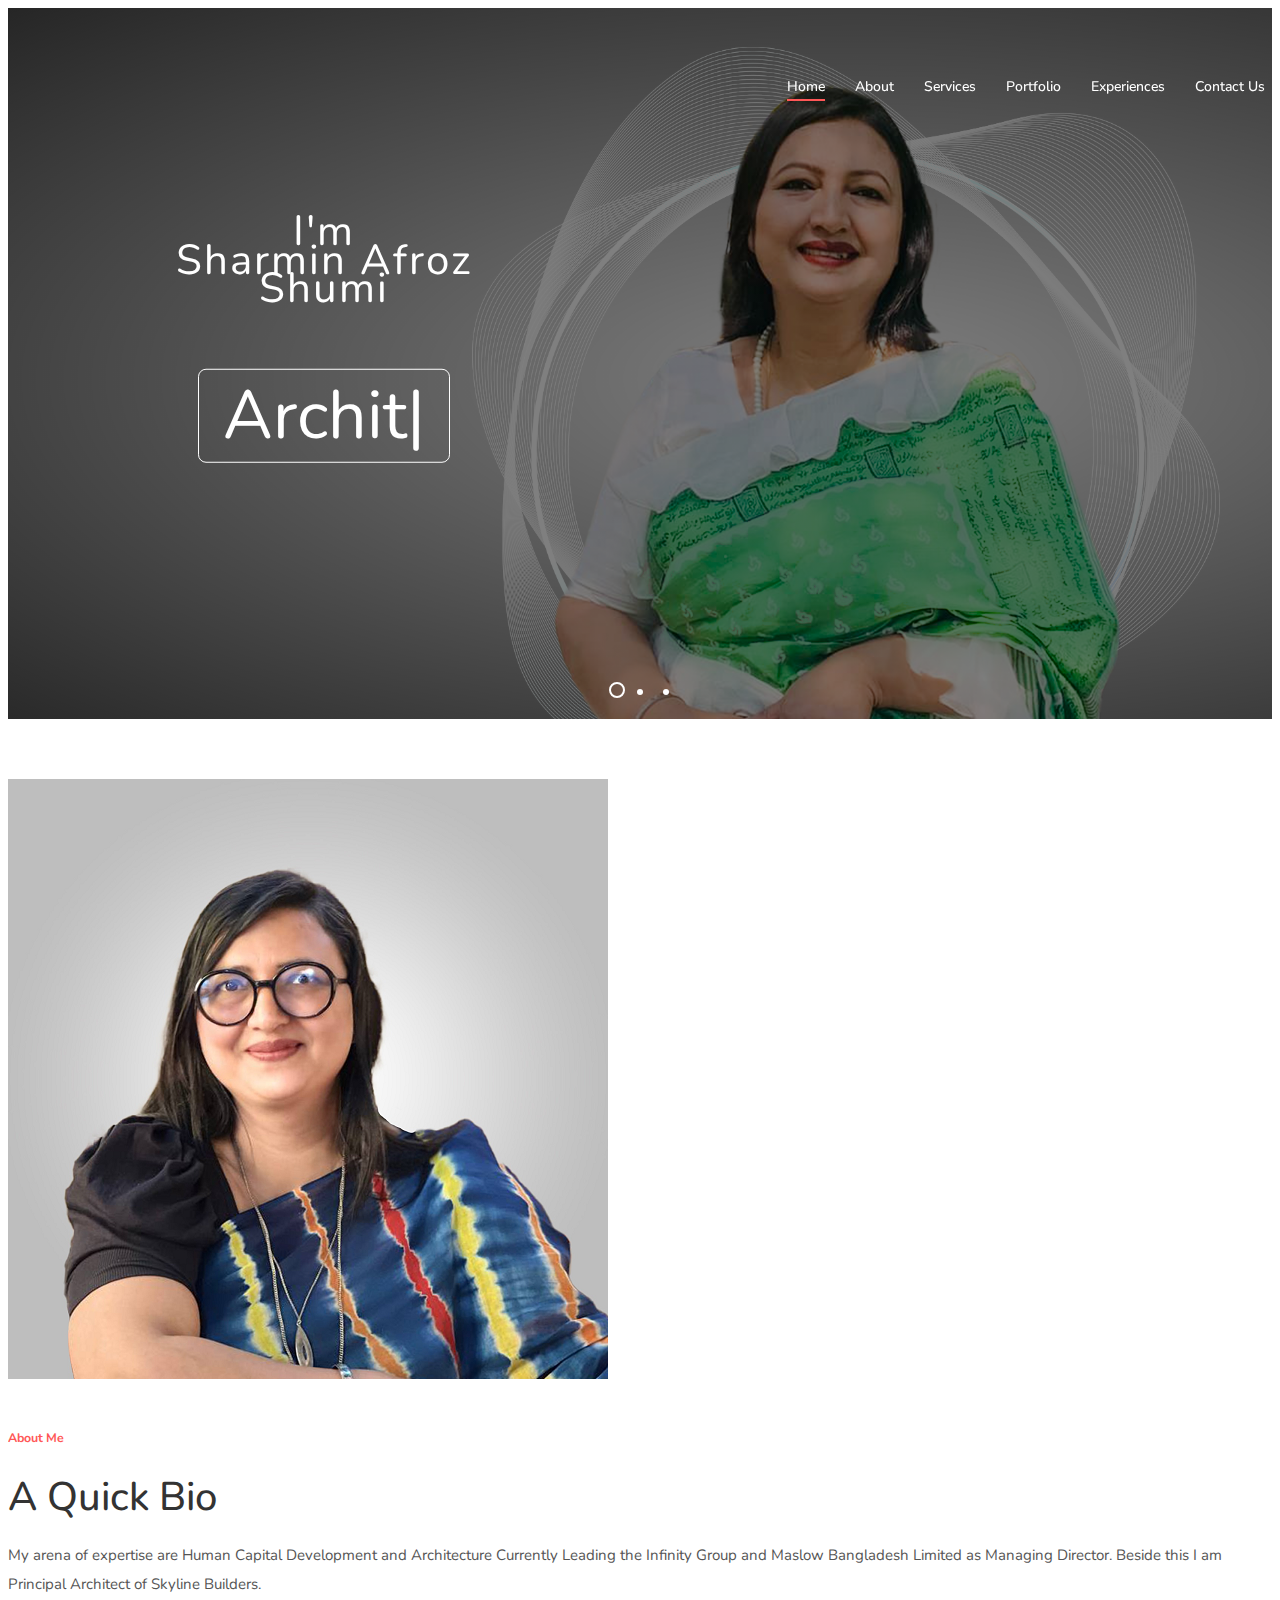
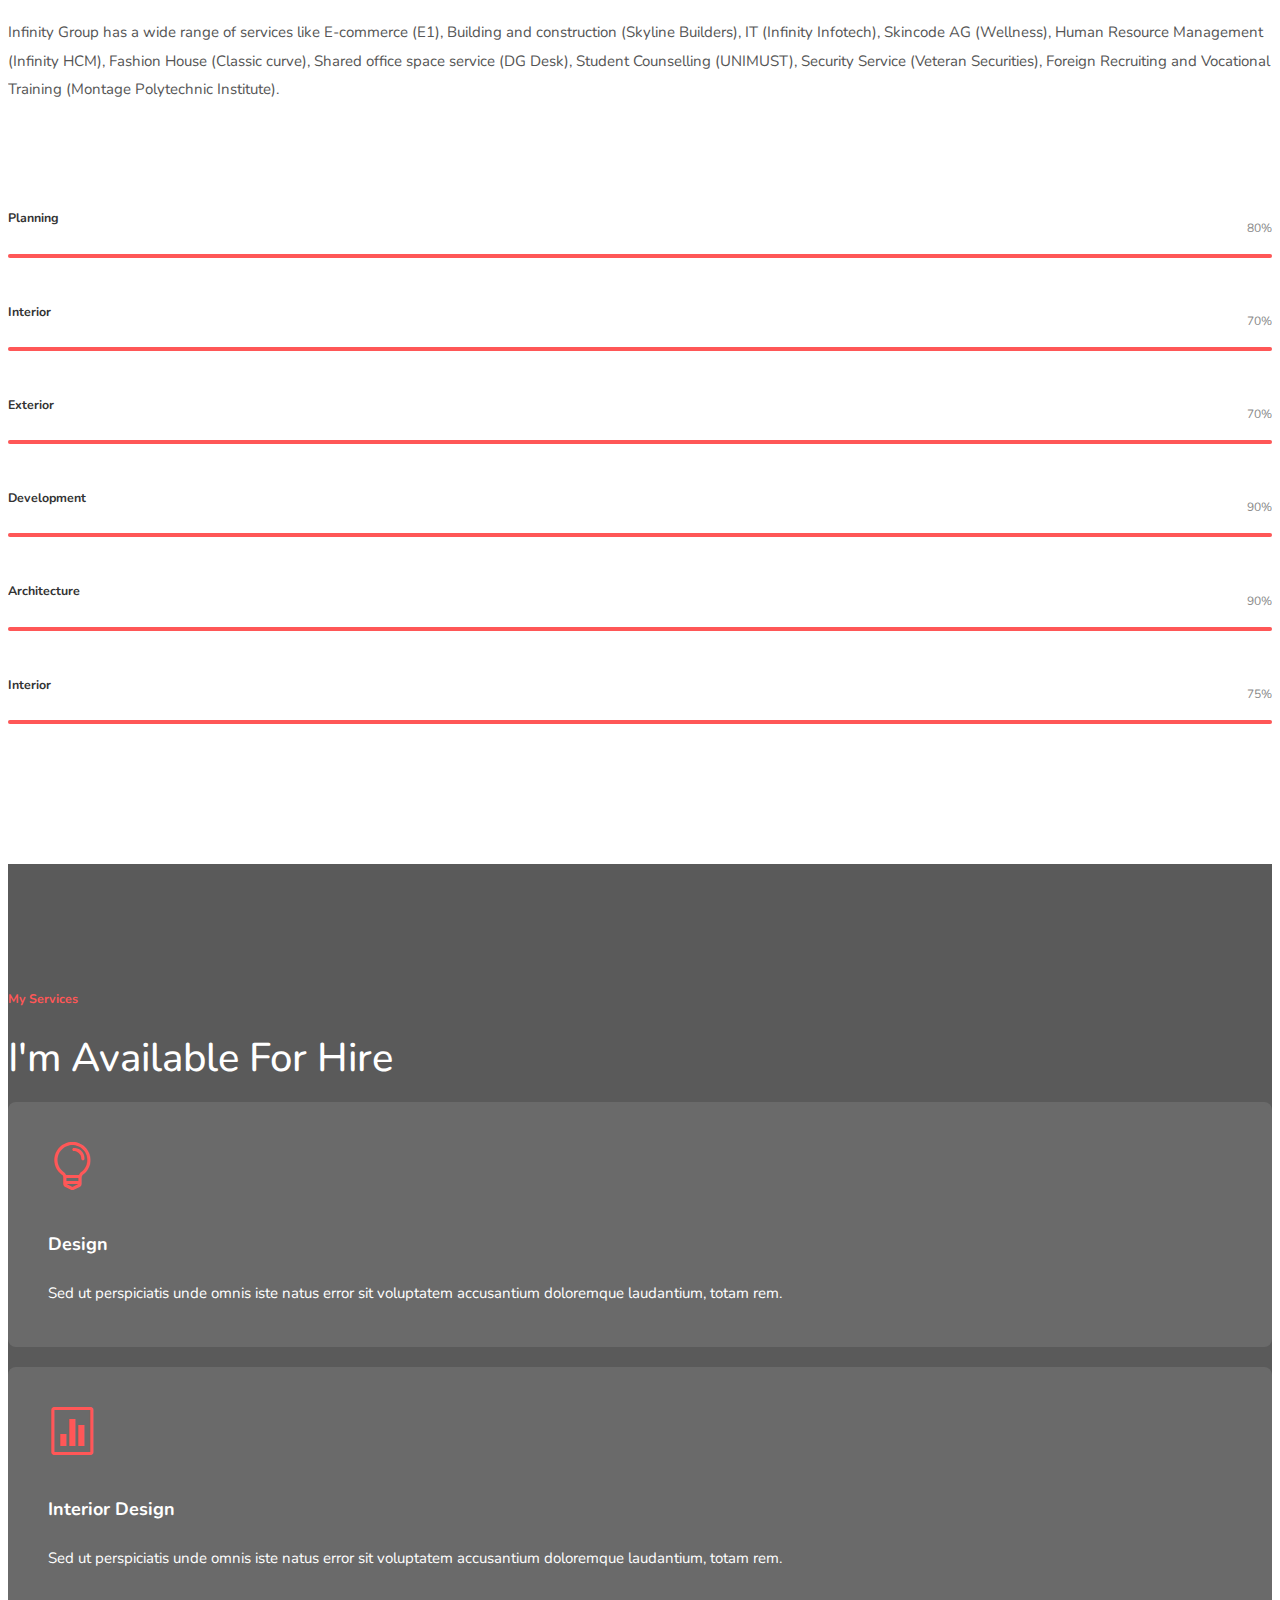
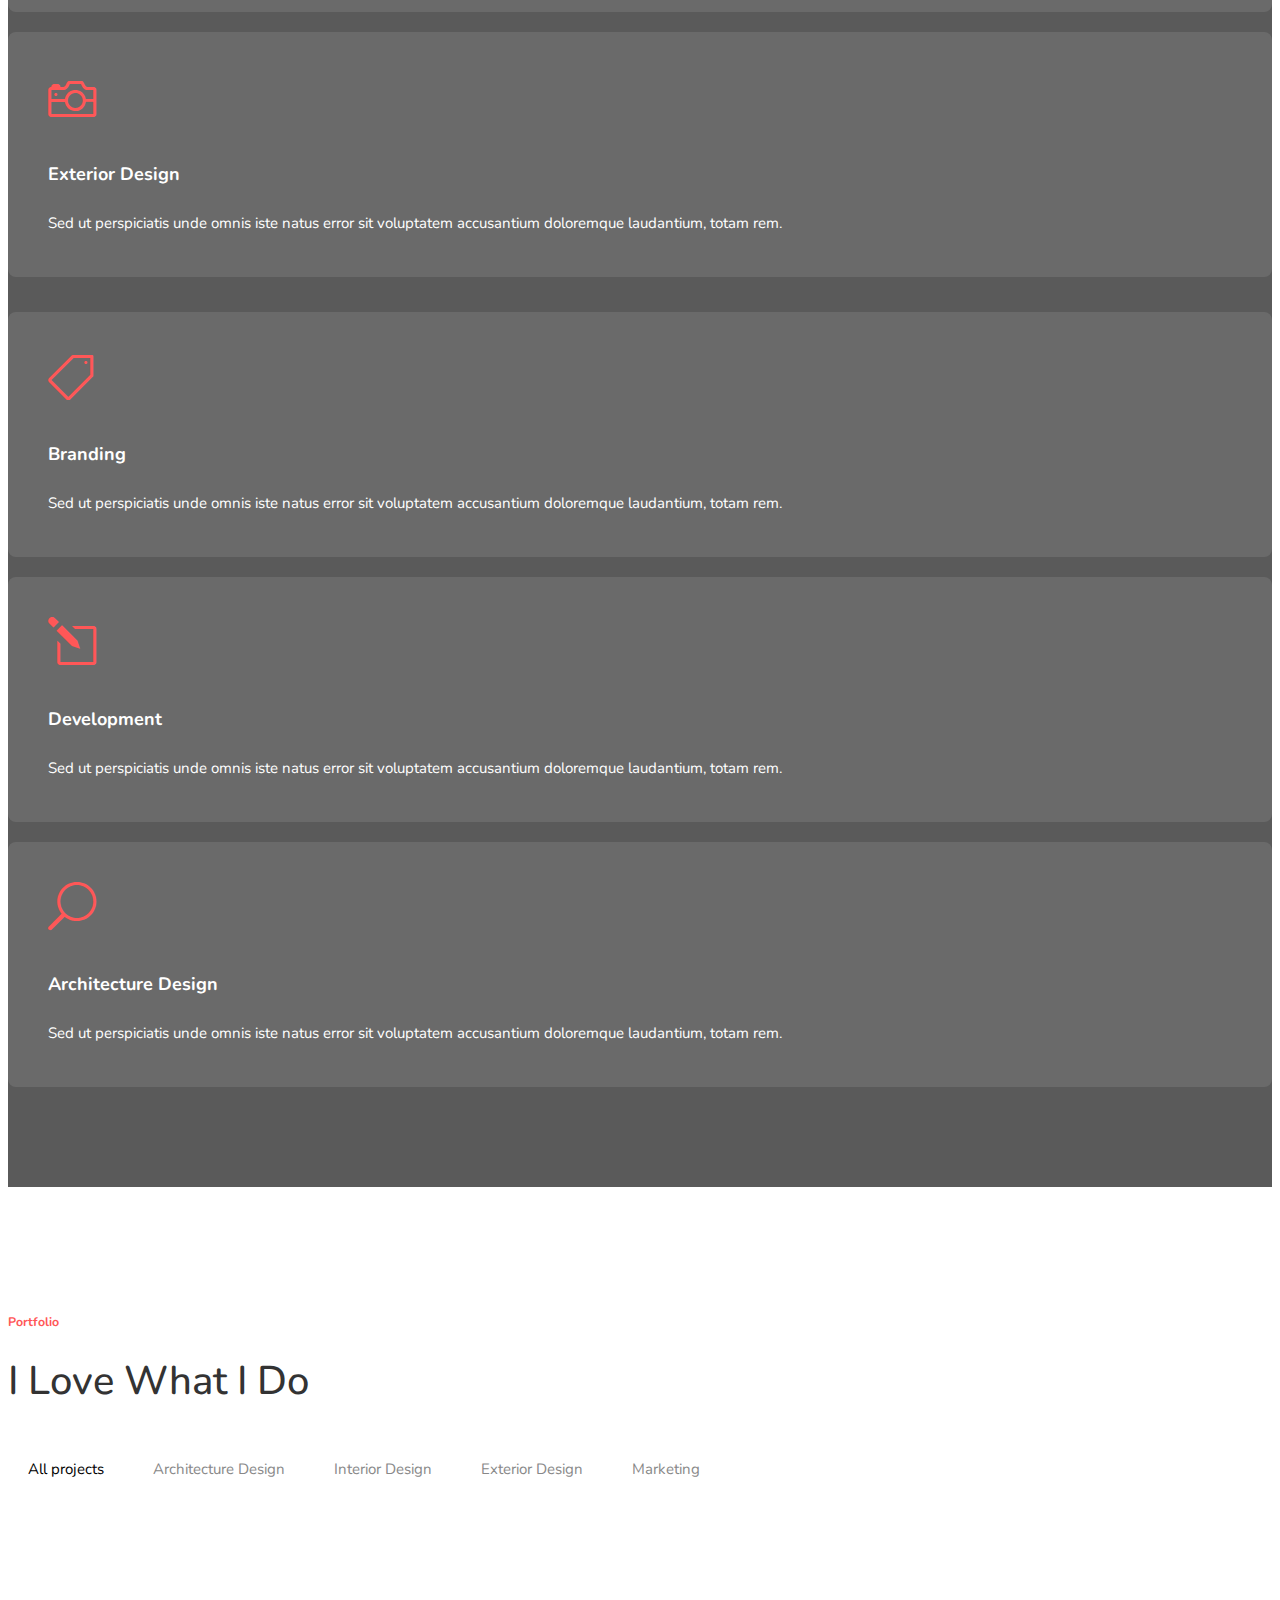
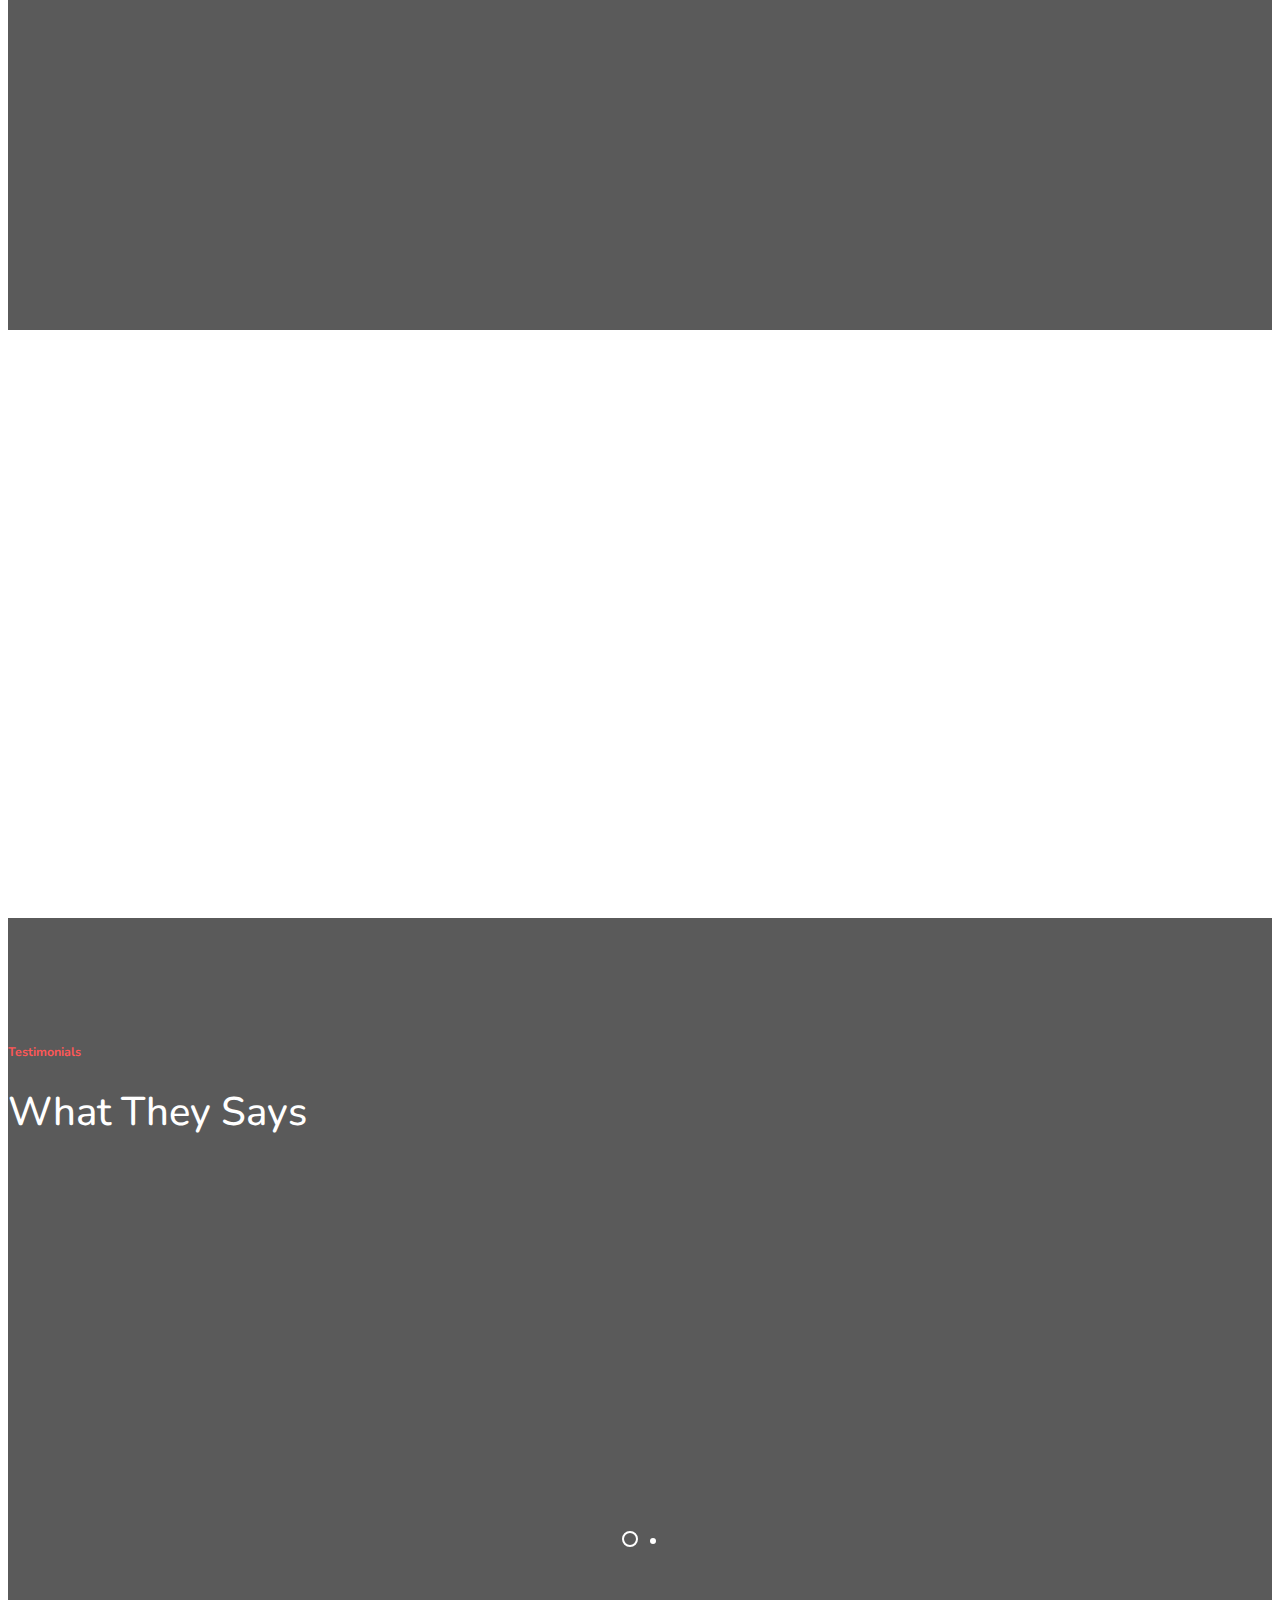
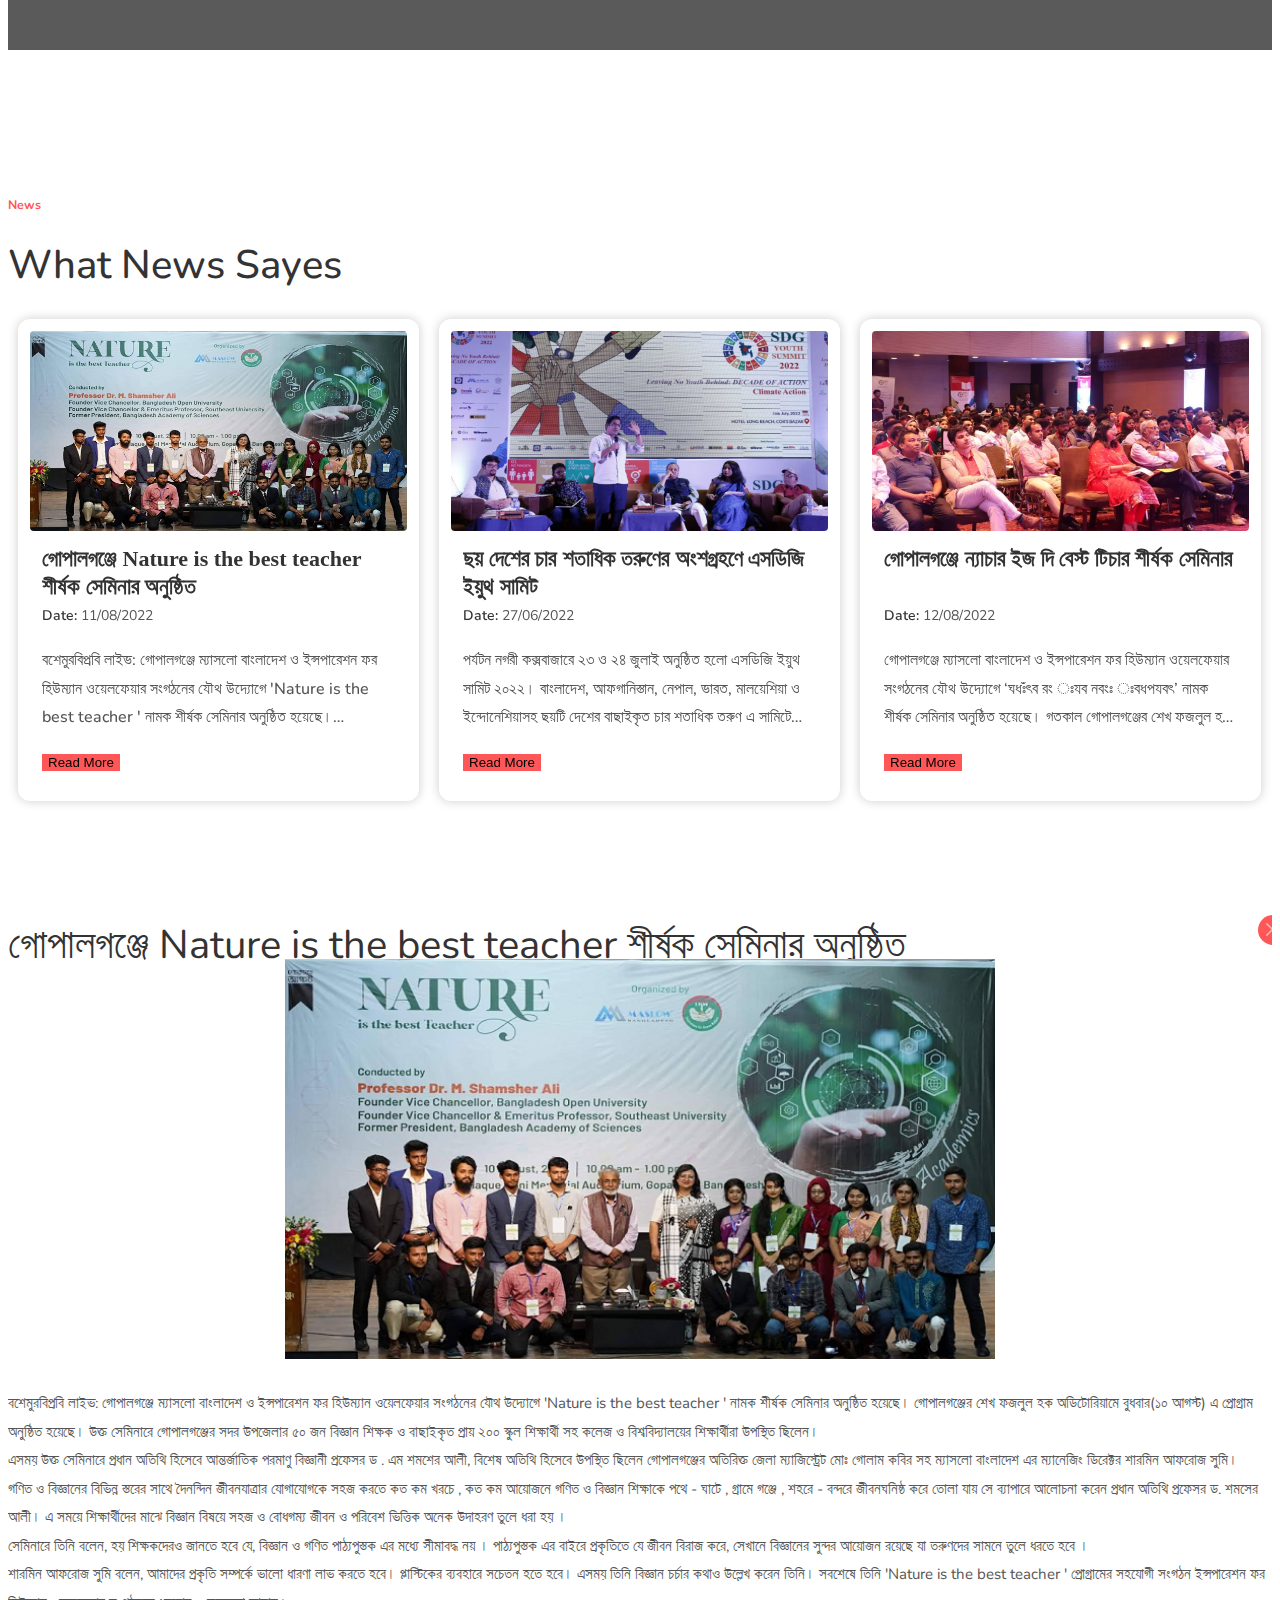
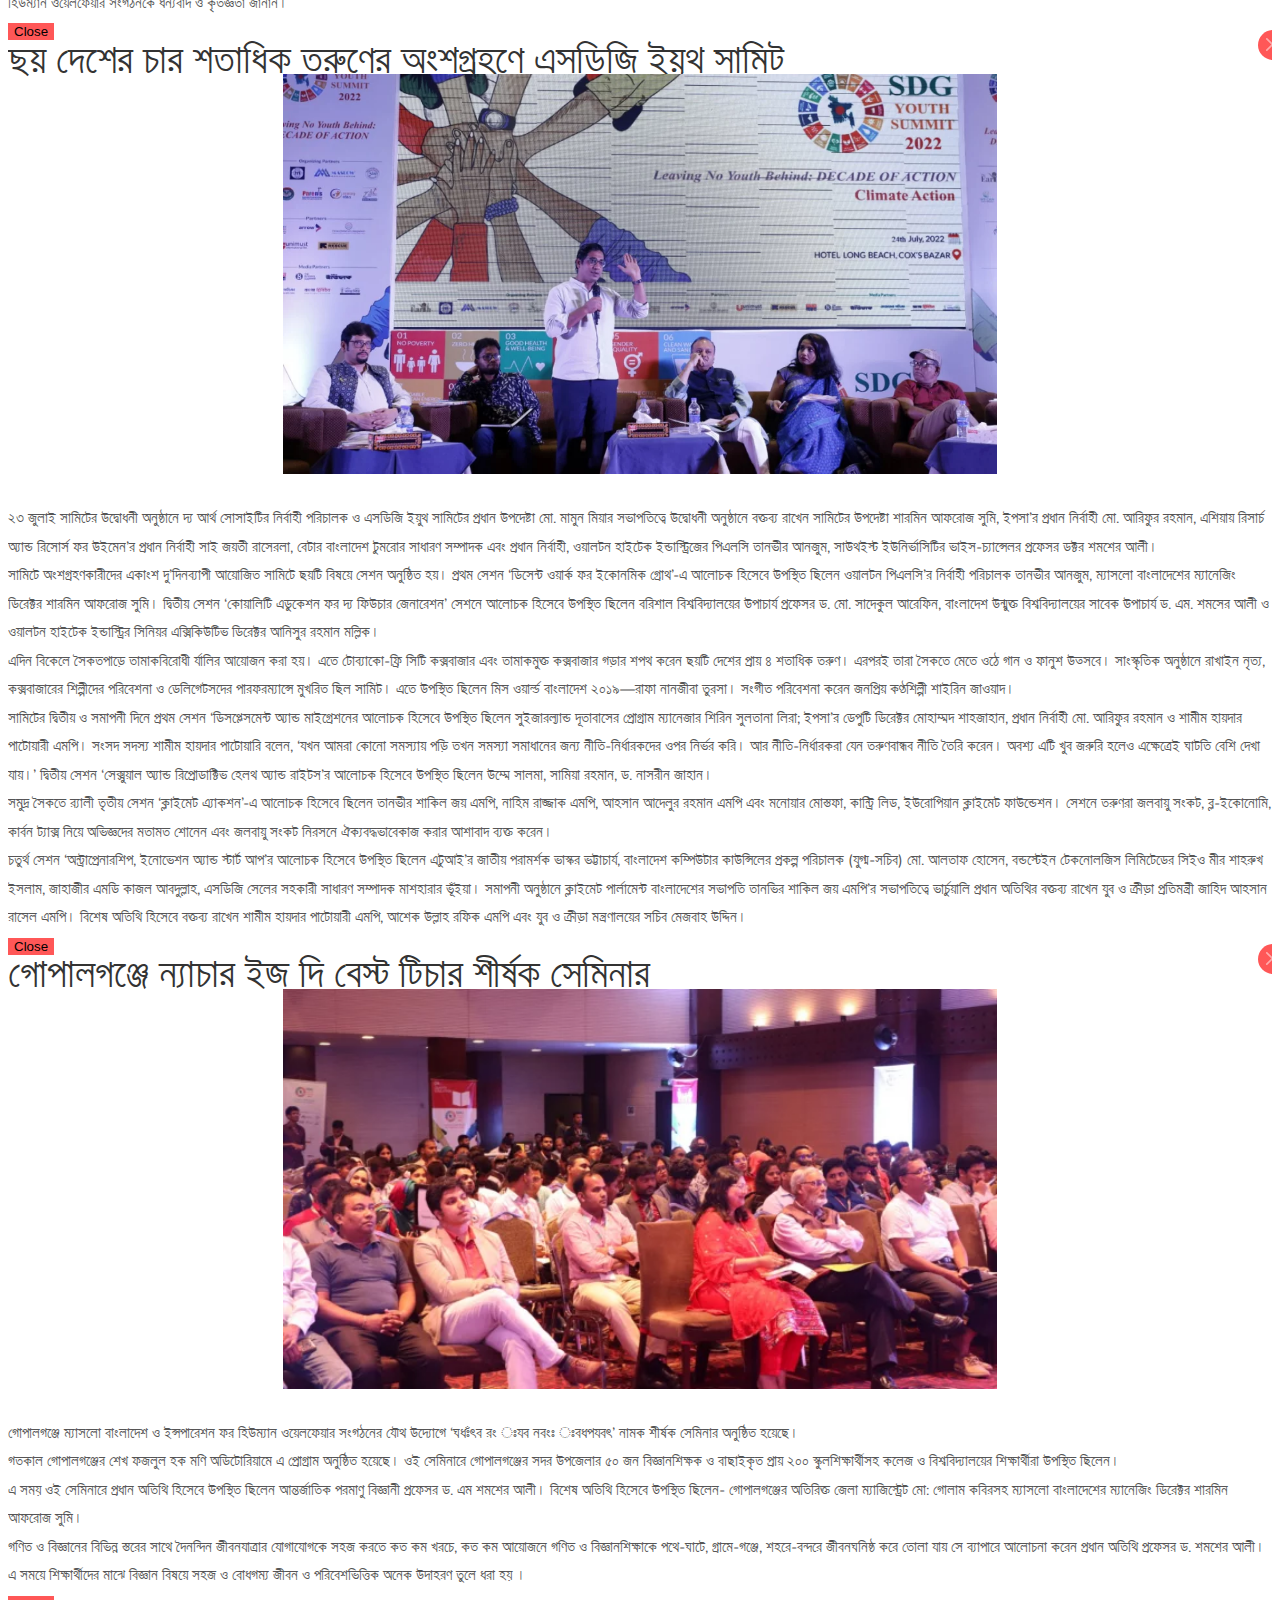
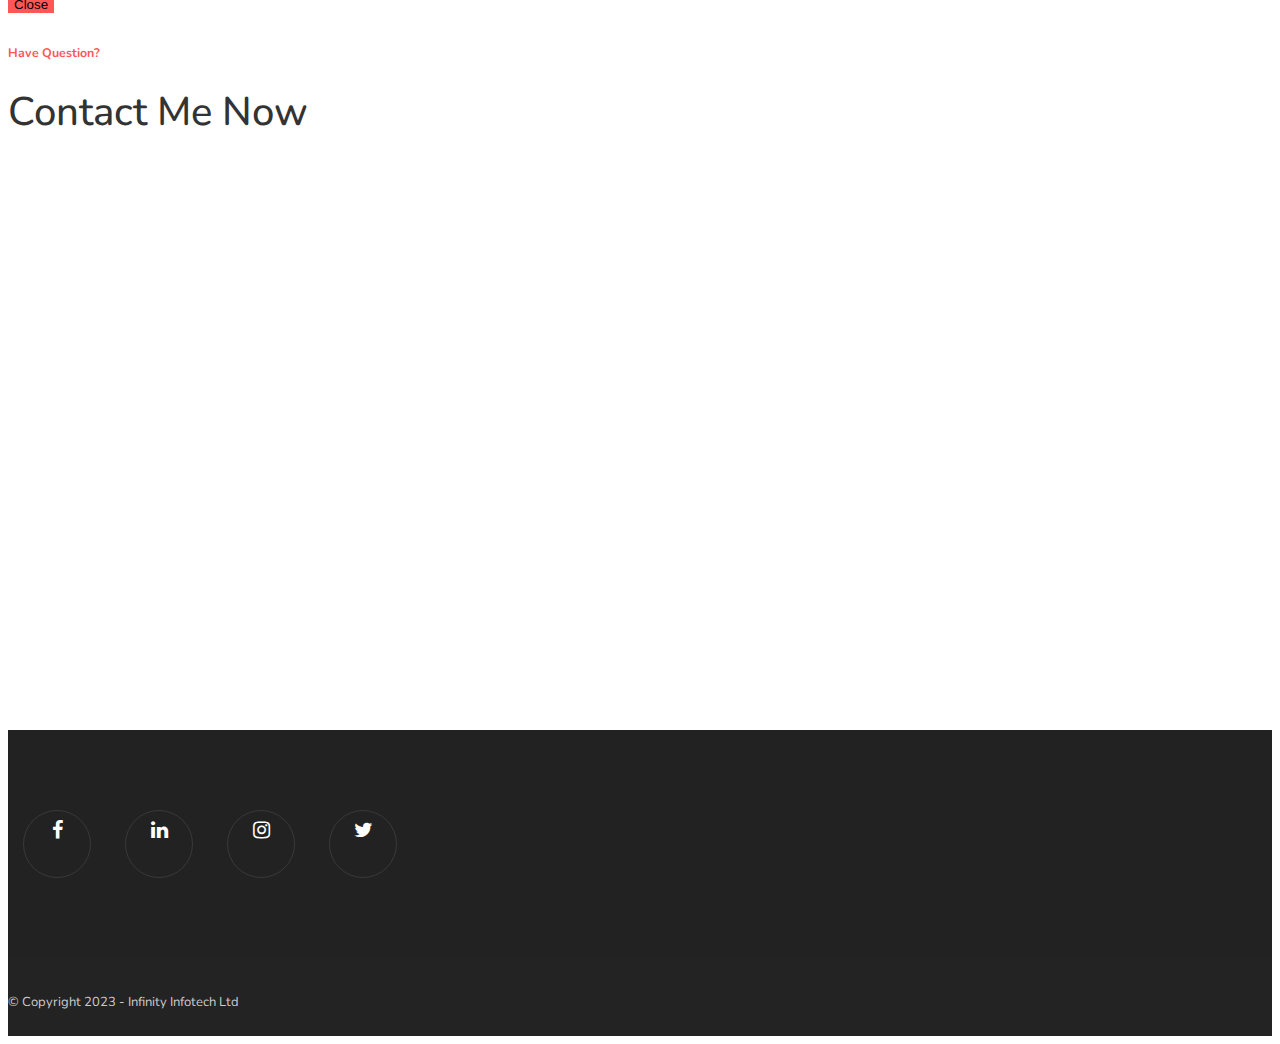
==== index-4.html @ d53c3cc8 "portfolio" ====
<!DOCTYPE html>
<html lang="en">

<head>
    <meta charset="utf-8">
    <title>Profession - Personal Portfolio Template</title>
    <meta name="viewport" content="width=device-width, initial-scale=1.0">
    <meta name="description" content="Profession is Personal Portfolio Template">
    <meta name="keywords"
        content="business, clean, contact form, corporate, cv, light, minimalist, modern, personal, personal profile, portfolio, resume, vcard, virtual card">
    <meta name="author" content="">

    <!--[if lt IE 9]>
	<script src="js/html5shiv.js"></script>
	<![endif]-->

    <!-- CSS Files
    ================================================== -->
    <link href="https://cdn.jsdelivr.net/npm/bootstrap@5.3.2/dist/css/bootstrap.min.css" rel="stylesheet"
        integrity="sha384-T3c6CoIi6uLrA9TneNEoa7RxnatzjcDSCmG1MXxSR1GAsXEV/Dwwykc2MPK8M2HN" crossorigin="anonymous">
    <link rel="stylesheet" href="css/bootstrap.css" type="text/css">
    <link rel="stylesheet" href="css/animate.css" type="text/css">
    <link rel="stylesheet" href="css/owl.carousel.css" type="text/css">
    <link rel="stylesheet" href="css/magnific-popup.css" type="text/css">
    <link rel="stylesheet" href="css/owl2.carousel.css" type="text/css">
    <link rel="stylesheet" href="css/style.css" type="text/css">

    <!-- background -->
    <link rel="stylesheet" href="css/bg.css" type="text/css">

    <!-- color scheme -->
    <link rel="stylesheet" href="css/colors/scheme-6.css" type="text/css">
</head>

<body id="homepage">

    <div id="wrapper">

        <!-- header begin -->
        <header>

            <div class="container">
                <div class="row">
                    <div class="col-md-12">
                        <!-- logo begin -->
                        <!-- <div id="logo">
                            <a href="#wrapper">
                                <img class="logo" src="images/logo-light-bw.png" alt="">
                                <img class="logo-2" src="images/logo-dark-bw.png" alt="">
                            </a>
                        </div> -->
                        <!-- logo close -->

                        <!-- small button begin -->
                        <span id="menu-btn"></span>
                        <!-- small button close -->

                        <!-- mainmenu begin -->
                        <nav>
                            <ul id="mainmenu">
                                <li><a class="active" href="#top">Home<span></span></a></li>
                                <li><a href="#section-about">About<span></span></a></li>
                                <li><a href="#section-services">Services<span></span></a></li>
                                <li><a href="#section-portfolio">Portfolio<span></span></a></li>
                                <li><a href="#section-experiences">Experiences<span></span></a></li>
                                <li><a href="#section-contact">Contact Us<span></span></a></li>
                            </ul>
                        </nav>

                    </div>
                    <!-- mainmenu close -->

                </div>
            </div>
        </header>
        <!-- header close -->

        <!-- content begin -->
        <div id="content" class="no-bottom no-top">
            <div id="top"></div>

            <!-- section begin -->
            <section id="section-hero-3" class="no-top no-bottom text-light" data-stellar-background-ratio=".2">
                <div class="owl-carousel owl-theme" id="hero-carousel">
                    <div class="item">
                        <div style="position: relative; display: inline-block;">
                            <img style="width: 100%;" src="./images/background/maam3.png" alt="">
                            <div
                                style="position: absolute; top: 0; left: 0; width: 100%; height: 100%; background: linear-gradient(rgba(0, 0, 0, 0.5), rgba(0, 0, 0, 0.5));">
                            </div>
                        </div>
                    </div>
                    <div class="item">
                        <div style="position: relative; display: inline-block;">
                            <img style="width: 100%;" src="./images/background/maam62.png" alt="">
                            <div
                                style="position: absolute; top: 0; left: 0; width: 100%; height: 100%; background: linear-gradient(rgba(0, 0, 0, 0.5), rgba(0, 0, 0, 0.5));">
                            </div>
                        </div>
                    </div>
                    <div class="item">
                        <div style="position: relative; display: inline-block;">
                            <img style="width: 100%;" src="./images/background/6.JPG" alt="">
                            <div
                                style="position: absolute; top: 0; left: 0; width: 100%; height: 100%; background: linear-gradient(rgba(0, 0, 0, 0.5), rgba(0, 0, 0, 0.5));">
                            </div>
                        </div>
                    </div>
                </div>
                <div class="admin">
                    <div class="spacer-double"></div>
                    <div class="col-md-12">
                        <div class="profile-name">
                            <h1 class="very-big">I'm <br> Sharmin Afroz <br> Shumi</h1>
                        </div>
                        <div class="h2_s1 text-white mt10 designation">
                            <div class="typed-strings ">
                                <p>Architect</p>
                                <p>Entrepreneur</p>
                            </div>
                            <div class="typed"></div>
                        </div>
                    </div>
                </div>
            </section>
            <!-- section close -->


            <!-- section begin -->
            <section id="section-about">
                <div class="container relative">
                    <div class="row">
                        <div class="col-md-5">
                            <div class="pr20">
                                <img src="images/misc/pic-profile-2.jpg" class="w-100 h-100" alt="">
                            </div>
                        </div>

                        <div class="col-md-7">
                            <div class="spacer-half"></div>
                            <h5><span class="id-color">About Me</span></h5>
                            <h2>A Quick Bio</h2>

                            <p>My arena of expertise are Human Capital Development and Architecture Currently Leading
                                the Infinity Group and Maslow Bangladesh Limited as Managing Director. Beside this I am
                                Principal Architect of Skyline Builders.</p>

                            <p>Infinity Group has a wide range of services like E-commerce (E1), Building and
                                construction (Skyline Builders), IT (Infinity Infotech), Skincode AG (Wellness), Human
                                Resource Management (Infinity HCM), Fashion House (Classic curve), Shared office space
                                service (DG Desk), Student Counselling (UNIMUST), Security Service (Veteran Securities),
                                Foreign Recruiting and Vocational Training (Montage Polytechnic Institute). </p>

                        </div>

                        <div class="spacer-double"></div>

                        <div class="col-md-4">
                            <div class="skill-bar style-2">
                                <h5>Planning</h5>
                                <div class="de-progress">
                                    <div class="value"></div>
                                    <div class="progress-bar" data-value="80%">
                                    </div>
                                </div>
                            </div>

                            <div class="skill-bar style-2">
                                <h5>Interior</h5>
                                <div class="de-progress">
                                    <div class="value"></div>
                                    <div class="progress-bar" data-value="70%">
                                    </div>
                                </div>
                            </div>

                        </div>

                        <div class="col-md-4">
                            <div class="skill-bar style-2">
                                <h5>Exterior</h5>
                                <div class="de-progress">
                                    <div class="value"></div>
                                    <div class="progress-bar" data-value="70%">
                                    </div>
                                </div>
                            </div>

                            <div class="skill-bar style-2">
                                <h5>Development</h5>
                                <div class="de-progress">
                                    <div class="value"></div>
                                    <div class="progress-bar" data-value="90%">
                                    </div>
                                </div>
                            </div>

                        </div>

                        <div class="col-md-4">
                            <div class="skill-bar style-2">
                                <h5>Architecture</h5>
                                <div class="de-progress">
                                    <div class="value"></div>
                                    <div class="progress-bar" data-value="90%">
                                    </div>
                                </div>
                            </div>

                            <div class="skill-bar style-2">
                                <h5>Interior</h5>
                                <div class="de-progress">
                                    <div class="value"></div>
                                    <div class="progress-bar" data-value="75%">
                                    </div>
                                </div>
                            </div>

                        </div>
                    </div>
                </div>
            </section>
            <!-- section close -->

            <!-- section begin -->
            <section id="section-services" class="no-top no-bottom text-light index-4"
                data-stellar-background-ratio=".2">
                <div class="overlay-solid">
                    <div class="overlay-bg t70">
                        <div class="container">

                            <div class="row">
                                <div class="col-md-12 text-center">
                                    <h5><span class="id-color">My Services</span></h5>
                                    <h2>I'm Available For Hire</h2>

                                    <div class="row">

                                        <!-- feature box begin -->
                                        <div class="feature-box col-md-4">
                                            <div class="inner">
                                                <i class="icon_lightbulb_alt id-color"></i>
                                                <div class="text">
                                                    <h3>Design</h3>
                                                    Sed ut perspiciatis unde omnis iste natus error sit voluptatem
                                                    accusantium doloremque laudantium, totam rem.
                                                </div>
                                            </div>
                                        </div>
                                        <!-- feature box close -->

                                        <!-- feature box begin -->
                                        <div class="feature-box col-md-4">
                                            <div class="inner">
                                                <i class="icon_datareport id-color"></i>
                                                <div class="text">
                                                    <h3>Interior Design</h3>
                                                    Sed ut perspiciatis unde omnis iste natus error sit voluptatem
                                                    accusantium doloremque laudantium, totam rem.
                                                </div>
                                            </div>
                                        </div>
                                        <!-- feature box close -->

                                        <!-- feature box begin -->
                                        <div class="feature-box col-md-4">
                                            <div class="inner">
                                                <i class="icon_camera_alt id-color"></i>
                                                <div class="text">
                                                    <h3>Exterior Design</h3>
                                                    Sed ut perspiciatis unde omnis iste natus error sit voluptatem
                                                    accusantium doloremque laudantium, totam rem.
                                                </div>
                                            </div>
                                        </div>
                                        <!-- feature box close -->

                                        <div class="spacer-half"></div>

                                        <!-- feature box begin -->
                                        <div class="feature-box col-md-4">
                                            <div class="inner">
                                                <i class="icon_tag_alt id-color"></i>
                                                <div class="text">
                                                    <h3>Branding</h3>
                                                    Sed ut perspiciatis unde omnis iste natus error sit voluptatem
                                                    accusantium doloremque laudantium, totam rem.
                                                </div>
                                            </div>
                                        </div>
                                        <!-- feature box close -->

                                        <!-- feature box begin -->
                                        <div class="feature-box col-md-4">
                                            <div class="inner">
                                                <i class="icon_pencil-edit id-color"></i>
                                                <div class="text">
                                                    <h3>Development</h3>
                                                    Sed ut perspiciatis unde omnis iste natus error sit voluptatem
                                                    accusantium doloremque laudantium, totam rem.
                                                </div>
                                            </div>
                                        </div>
                                        <!-- feature box close -->

                                        <!-- feature box begin -->
                                        <div class="feature-box col-md-4">
                                            <div class="inner">
                                                <i class="icon_search id-color"></i>
                                                <div class="text">
                                                    <h3>Architecture Design</h3>
                                                    Sed ut perspiciatis unde omnis iste natus error sit voluptatem
                                                    accusantium doloremque laudantium, totam rem.
                                                </div>
                                            </div>
                                        </div>
                                        <!-- feature box close -->
                                    </div>
                                </div>
                            </div>
                        </div>
                    </div>
                </div>
            </section>
            <!-- section close -->

            <!-- section begin -->
            <section id="section-portfolio">
                <div class="container">

                    <!-- portfolio filter begin -->
                    <div class="row">

                        <div class="col-md-12 text-center">
                            <h5><span class="id-color">Portfolio</span></h5>
                            <h2>I Love What I Do</h2>
                        </div>

                        <div class="col-md-12 text-center mt50">
                            <ul id="filters">
                                <li><a href="#" data-filter="*" class="selected">All projects</a></li>
                                <li><a href="#" data-filter=".illustration">Architecture Design</a></li>
                                <li><a href="#" data-filter=".mobile">Interior Design</a></li>
                                <li><a href="#" data-filter=".photography">Exterior Design</a></li>
                                <li><a href="#" data-filter=".website">Marketing</a></li>
                            </ul>




                            <div id="gallery"
                                class="gallery full-gallery de-gallery pf_full_width pf_3_cols grid sequence">

                                <!-- gallery item -->
                                <div class="item illustration sq-item">
                                    <div class="picframe wow">
                                        <a class="image-popup" href="images/project/1.png">
                                            <span class="overlay">
                                                <span class="pf_text">
                                                    <span class="project-name">Project Name: Gazipur Resort</span>
                                                    <span class="project-name">Location: Gazipur</span>
                                                </span>
                                            </span>
                                            <img src="images/project/1.png" alt="" />
                                        </a>
                                    </div>
                                </div>
                                <!-- close gallery item -->

                                <!-- gallery item -->
                                <div class="item photography sq-item">
                                    <div class="picframe wow">
                                        <a class="image-popup" href="images/project/19.png">
                                            <span class="overlay">
                                                <span class="pf_text">
                                                    <span class="project-name">Project Name: Kokomo Sunset Resort
                                                    </span>
                                                    <span class="project-name">Location: Gazipur</span>
                                                </span>
                                            </span>
                                            <img src="images/project/19.png" alt="" />
                                        </a>
                                    </div>
                                </div>
                                <!-- close gallery item -->

                                <!-- gallery item -->
                                <div class="item illustration sq-item">
                                    <div class="picframe wow">
                                        <a class="image-popup" href="images/project/3.png">
                                            <span class="overlay">
                                                <span class="pf_text">
                                                    <span class="project-name">Project Name: Baby Care</span>
                                                    <span class="project-name">Location: Gulshan Avenue</span>
                                                </span>
                                            </span>
                                            <img src="images/project/3.png" alt="" />
                                        </a>
                                    </div>
                                </div>
                                <!-- close gallery item -->

                                <!-- gallery item -->
                                <div class="item photography illustration mobile sq-item">
                                    <div class="picframe wow">
                                        <a class="image-popup" href="images/project/4.png">
                                            <span class="overlay">
                                                <span class="pf_text">
                                                    <span class="project-name">Project Name</span>
                                                </span>
                                            </span>
                                            <img src="images/project/4.png" alt="" />
                                        </a>
                                    </div>
                                </div>
                                <!-- close gallery item -->

                                <!-- gallery item -->
                                <div class="item photography mobile sq-item">
                                    <div class="picframe wow">
                                        <a class="image-popup" href="images/project/5.png">
                                            <span class="overlay">
                                                <span class="pf_text">
                                                    <span class="project-name">Project Name</span>
                                                </span>
                                            </span>
                                            <img src="images/project/5.png" alt="" />
                                        </a>
                                    </div>
                                </div>
                                <!-- close gallery item -->

                                <!-- gallery item -->
                                <div class="item mobile sq-item">
                                    <div class="picframe wow">
                                        <a class="image-popup" href="images/project/6.png">
                                            <span class="overlay">
                                                <span class="pf_text">
                                                    <span class="project-name">Project Name</span>
                                                </span>
                                            </span>
                                            <img src="images/project/6.png" alt="" />
                                        </a>
                                    </div>
                                </div>
                                <!-- close gallery item -->
                                <!-- gallery item -->
                                <div class="item mobile sq-item">
                                    <div class="picframe wow">
                                        <a class="image-popup" href="images/project/7.png">
                                            <span class="overlay">
                                                <span class="pf_text">
                                                    <span class="project-name">Project Name</span>
                                                </span>
                                            </span>
                                            <img src="images/project/7.png" alt="" />
                                        </a>
                                    </div>
                                </div>
                                <!-- close gallery item -->
                                <!-- gallery item -->
                                <div class="item mobile website sq-item">
                                    <div class="picframe wow">
                                        <a class="image-popup" href="images/project/8.png">
                                            <span class="overlay">
                                                <span class="pf_text">
                                                    <span class="project-name">Project Name</span>
                                                </span>
                                            </span>
                                            <img src="images/project/8.png" alt="" />
                                        </a>
                                    </div>
                                </div>
                                <!-- close gallery item -->
                                <!-- gallery item -->
                                <div class="item mobile website sq-item">
                                    <div class="picframe wow">
                                        <a class="image-popup" href="images/project/9.png">
                                            <span class="overlay">
                                                <span class="pf_text">
                                                    <span class="project-name">Project Name</span>
                                                </span>
                                            </span>
                                            <img src="images/project/9.png" alt="" />
                                        </a>
                                    </div>
                                </div>
                                <!-- close gallery item -->
                                <!-- gallery item -->
                                <div class="item mobile website sq-item">
                                    <div class="picframe wow">
                                        <a class="image-popup" href="images/project/10.png">
                                            <span class="overlay">
                                                <span class="pf_text">
                                                    <span class="project-name">Project Name</span>
                                                </span>
                                            </span>
                                            <img src="images/project/10.png" alt="" />
                                        </a>
                                    </div>
                                </div>
                                <!-- close gallery item -->
                                <!-- gallery item -->
                                <div class="item mobile website sq-item">
                                    <div class="picframe wow">
                                        <a class="image-popup" href="images/project/11.png">
                                            <span class="overlay">
                                                <span class="pf_text">
                                                    <span class="project-name">Project Name</span>
                                                </span>
                                            </span>
                                            <img src="images/project/11.png" alt="" />
                                        </a>
                                    </div>
                                </div>
                                <!-- close gallery item -->
                                <!-- gallery item -->
                                <div class="item mobile website sq-item">
                                    <div class="picframe wow">
                                        <a class="image-popup" href="images/project/12.png">
                                            <span class="overlay">
                                                <span class="pf_text">
                                                    <span class="project-name">Project Name</span>
                                                </span>
                                            </span>
                                            <img src="images/project/12.png" alt="" />
                                        </a>
                                    </div>
                                </div>
                                <!-- close gallery item -->
                                <!-- gallery item -->
                                <div class="item mobile website sq-item">
                                    <div class="picframe wow">
                                        <a class="image-popup" href="images/project/13.png">
                                            <span class="overlay">
                                                <span class="pf_text">
                                                    <span class="project-name">Project Name</span>
                                                </span>
                                            </span>
                                            <img src="images/project/13.png" alt="" />
                                        </a>
                                    </div>
                                </div>
                                <!-- close gallery item -->
                                <!-- gallery item -->
                                <div class="item mobile website sq-item">
                                    <div class="picframe wow">
                                        <a class="image-popup" href="images/project/14.png">
                                            <span class="overlay">
                                                <span class="pf_text">
                                                    <span class="project-name">Project Name</span>
                                                </span>
                                            </span>
                                            <img src="images/project/14.png" alt="" />
                                        </a>
                                    </div>
                                </div>
                                <!-- close gallery item -->
                                <!-- gallery item -->
                                <div class="item mobile website sq-item">
                                    <div class="picframe wow">
                                        <a class="image-popup" href="images/project/15.png">
                                            <span class="overlay">
                                                <span class="pf_text">
                                                    <span class="project-name">Project Name</span>
                                                </span>
                                            </span>
                                            <img src="images/project/15.png" alt="" />
                                        </a>
                                    </div>
                                </div>
                                <!-- close gallery item -->
                                <!-- gallery item -->
                                <div class="item mobile website sq-item">
                                    <div class="picframe wow">
                                        <a class="image-popup" href="images/project/16.png">
                                            <span class="overlay">
                                                <span class="pf_text">
                                                    <span class="project-name">Project Name</span>
                                                </span>
                                            </span>
                                            <img src="images/project/16.png" alt="" />
                                        </a>
                                    </div>
                                </div>
                                <!-- close gallery item -->
                                <!-- gallery item -->
                                <div class="item mobile website sq-item">
                                    <div class="picframe wow">
                                        <a class="image-popup" href="images/project/17.png">
                                            <span class="overlay">
                                                <span class="pf_text">
                                                    <span class="project-name">Project Name</span>
                                                </span>
                                            </span>
                                            <img src="images/project/17.png" alt="" />
                                        </a>
                                    </div>
                                </div>
                                <!-- close gallery item -->

                            </div>
                        </div>
                        <!-- portfolio filter close -->

                    </div>

                </div>


            </section>
            <!-- section close -->

            <!-- section begin -->
            <section id="section-experiences" class="no-top no-bottom text-light index-4"
                data-stellar-background-ratio=".2">
                <div class="overlay-solid">
                    <div class="overlay-bg t70">
                        <div class="container">

                            <div class="row">
                                <div class="col-md-6">
                                    <div class="padding20 wow fadeInRight">
                                        <h2>Experiences</h2>
                                        <div class="exp-box">
                                            <h5>2020 - now</h5>
                                            <h3>Maslow Bangladesh</h3>
                                            <p>Sed ut perspiciatis unde omnis iste natus error sit voluptatem
                                                accusantium doloremque laudantium, totam rem aperiam, eaque ipsa quae ab
                                                illo inventore veritatis et quasi architecto beatae.</p>
                                        </div>
                                        <div class="exp-box">
                                            <h5>2021 - now</h5>
                                            <h3>Skyline Builder Ltd</h3>
                                            <p>Sed ut perspiciatis unde omnis iste natus error sit voluptatem
                                                accusantium doloremque laudantium, totam rem aperiam, eaque ipsa quae ab
                                                illo inventore veritatis et quasi architecto.</p>
                                        </div>
                                        <div class="exp-box">
                                            <h5>2012 - now</h5>
                                            <h3>IHCM</h3>
                                            <p>Sed ut perspiciatis unde omnis iste natus error sit voluptatem
                                                accusantium doloremque laudantium, totam rem aperiam, eaque ipsa quae ab
                                                illo inventore veritatis et quasi architecto.</p>
                                        </div>
                                    </div>
                                </div>

                                <div class="col-md-6">
                                    <div class="padding20 wow fadeInRight" data-wow-delay=".25s">
                                        <h2>Education</h2>
                                        <div class="exp-box">
                                            <h5>2004</h5>
                                            <h3>BEUT</h3>
                                            <p>Sed ut perspiciatis unde omnis iste natus error sit voluptatem
                                                accusantium doloremque laudantium, totam rem aperiam, eaque ipsa quae ab
                                                illo inventore veritatis et quasi architecto beatae.</p>
                                        </div>
                                        <div class="exp-box">
                                            <h5>2010</h5>
                                            <h3>Master of Design, University of California</h3>
                                            <p>Sed ut perspiciatis unde omnis iste natus error sit voluptatem
                                                accusantium doloremque laudantium, totam rem aperiam, eaque ipsa quae ab
                                                illo inventore veritatis et quasi architecto.</p>
                                        </div>
                                        <div class="exp-box">
                                            <h5>2006</h5>
                                            <h3>Bachelor of Arts, Standford University</h3>
                                            <p>Sed ut perspiciatis unde omnis iste natus error sit voluptatem
                                                accusantium doloremque laudantium, totam rem aperiam, eaque ipsa quae ab
                                                illo inventore veritatis et quasi architecto.</p>
                                        </div>
                                    </div>
                                </div>

                            </div>
                        </div>
                    </div>
                </div>
            </section>
            <!-- section close -->


            <!-- section begin -->
            <section id="section-fun-facts" class="pt60 pb60">
                <div class="container">

                    <div class="row">
                        <div class="col-md-3 wow fadeIn" data-wow-delay="0">
                            <div class="de_count">
                                <h3 class="timer" data-to="8240" data-speed="2500">0</h3>
                                <span>Hours of Works</span>
                            </div>
                        </div>

                        <div class="col-md-3 wow fadeIn" data-wow-delay=".25s">
                            <div class="de_count">
                                <h3 class="timer" data-to="315" data-speed="2500">0</h3>
                                <span>Projects Done</span>
                            </div>
                        </div>

                        <div class="col-md-3 wow fadeIn" data-wow-delay=".5s">
                            <div class="de_count">
                                <h3 class="timer" data-to="250" data-speed="2500">0</h3>
                                <span>Satisfied Customers</span>
                            </div>
                        </div>

                        <div class="col-md-3 wow fadeIn" data-wow-delay=".75s">
                            <div class="de_count">
                                <h3 class="timer" data-to="32" data-speed="2500">0</h3>
                                <span>Awards Winning</span>
                            </div>
                        </div>
                    </div>
                </div>
            </section>
            <!-- section close -->

            <!-- section begin -->
            <section id="section-testimonial" class="index-4 no-top no-bottom text-light"
                data-stellar-background-ratio=".2">

                <div class="overlay-solid">
                    <div class="overlay-bg t70">

                        <div class="container">

                            <div class="row">
                                <div class="col-md-12 text-center">
                                    <h5><span class="id-color">Testimonials</span></h5>
                                    <h2>What They Says</h2>
                                </div>


                                <div id="testimonial-carousel" class="de_carousel sequence" data-wow-delay=".3s">

                                    <div class="col-md-6 item sq-item wow">
                                        <div class="de_testi opt-2">
                                            <blockquote>
                                                <div class="de_testi_by">
                                                    <img src="images/people/1.jpg" class="img-circle" alt="">
                                                    <span>John, Pixar Studio</span>
                                                </div>
                                                <p>"Neque porro quisquam est, qui dolorem ipsum quia dolor sit amet,
                                                    consectetur, adipisci velit, sed quia non numquam eius modi tempora
                                                    incidunt ut labore et dolore"</p>
                                            </blockquote>
                                        </div>
                                    </div>

                                    <div class="col-md-6 item sq-item wow">
                                        <div class="de_testi opt-2">
                                            <blockquote>
                                                <div class="de_testi_by">
                                                    <img src="images/people/2.jpg" class="img-circle" alt="">
                                                    <span>Sarah, Microsoft</span>
                                                </div>
                                                <p>"Neque porro quisquam est, qui dolorem ipsum quia dolor sit amet,
                                                    consectetur, adipisci velit, sed quia non numquam eius modi tempora
                                                    incidunt ut labore et dolore"</p>
                                            </blockquote>
                                        </div>
                                    </div>

                                    <div class="col-md-6 item sq-item wow">
                                        <div class="de_testi opt-2">
                                            <blockquote>
                                                <div class="de_testi_by">
                                                    <img src="images/people/3.jpg" class="img-circle" alt="">
                                                    <span>Michael, Apple</span>
                                                </div>
                                                <p>"Neque porro quisquam est, qui dolorem ipsum quia dolor sit amet,
                                                    consectetur, adipisci velit, sed quia non numquam eius modi tempora
                                                    incidunt ut labore et dolore"</p>
                                            </blockquote>
                                        </div>
                                    </div>

                                    <div class="col-md-6 item sq-item wow">
                                        <div class="de_testi opt-2">
                                            <blockquote>
                                                <div class="de_testi_by">
                                                    <img src="images/people/4.jpg" class="img-circle" alt="">
                                                    <span>Thomas, Samsung</span>
                                                </div>
                                                <p>"Neque porro quisquam est, qui dolorem ipsum quia dolor sit amet,
                                                    consectetur, adipisci velit, sed quia non numquam eius modi tempora
                                                    incidunt ut labore et dolore"</p>
                                            </blockquote>
                                        </div>
                                    </div>
                                </div>
                            </div>
                        </div>

                    </div>
                </div>
            </section>
            <!-- section close -->
            <div class="news-section">
                <div class="container">
                    <div class="row justify-content-center align-items-center">
                        <div class="col-md-12 text-center">
                            <h5><span class="id-color">News</span></h5>
                            <h2>What News Sayes</h2>
                        </div>
                    </div>
                    <div class="owl-carousel owl-theme" id="news-carousel">
                        <div class="item">
                            <div class="news-thumbnil">
                                <img style="width: 100%;" src="./images/news/1.png" alt="">
                            </div>

                            <div class="description">
                                <div class="title">
                                    <h4>গোপালগঞ্জে Nature is the best teacher শীর্ষক সেমিনার অনুষ্ঠিত</h4>
                                    <p class="date">
                                        <span style="font-weight: 600; color: #333;">Date:</span> 11/08/2022
                                    </p>

                                </div>
                                <p class="description-para">বশেমুরবিপ্রবি লাইভ: গোপালগঞ্জে ম্যাসলো বাংলাদেশ ও ইন্সপারেশন
                                    ফর হিউম্যান ওয়েলফেয়ার সংগঠনের যৌথ উদ্যোগে 'Nature is the best teacher ' নামক শীর্ষক
                                    সেমিনার অনুষ্ঠিত হয়েছে। গোপালগঞ্জের শেখ ফজলুল হক অডিটোরিয়ামে বুধবার(১০ আগস্ট) এ
                                    প্রোগ্রাম অনুষ্ঠিত হয়েছে। উক্ত সেমিনারে গোপালগঞ্জের সদর উপজেলার ৫০ জন বিজ্ঞান শিক্ষক
                                    ও বাছাইকৃত প্রায় ২০০ স্কুল শিক্ষার্থী সহ কলেজ ও বিশ্ববিদ্যালয়ের শিক্ষার্থীরা উপস্থিত
                                    ছিলেন।</p>
                                <button type="button" class="btn btn-primary" data-bs-toggle="modal"
                                    data-bs-target="#staticBackdrop">
                                    Read More
                                </button>
                            </div>
                        </div>
                        <div class="item">
                            <div class="news-thumbnil">
                                <img style="width: 100%;" src="./images/news/2.png" alt="">
                            </div>

                            <div class="description">
                                <div class="title">
                                    <h4>ছয় দেশের চার শতাধিক তরুণের অংশগ্রহণে এসডিজি ইয়ুথ সামিট</h4>
                                    <p class="date">
                                        <span style="font-weight: 600; color: #333;">Date:</span> 27/06/2022
                                    </p>

                                </div>
                                <p class="description-para">পর্যটন নগরী কক্সবাজারে ২৩ ও ২৪ জুলাই অনুষ্ঠিত হলো এসডিজি
                                    ইয়ুথ সামিট ২০২২। বাংলাদেশ, আফগানিস্তান, নেপাল, ভারত, মালয়েশিয়া ও ইন্দোনেশিয়াসহ
                                    ছয়টি দেশের বাছাইকৃত চার শতাধিক তরুণ এ সামিটে অংশ নেয়। সামিটের আয়োজক নয়টি সংগঠনের
                                    জোট এসডিজি ইয়ুথ অ্যালায়েন্স।</p>
                                <button type="button" class="btn btn-primary" data-bs-toggle="modal"
                                    data-bs-target="#staticBackdrop1">
                                    Read More
                                </button>
                            </div>
                        </div>
                        <div class="item">
                            <div class="news-thumbnil">
                                <img style="width: 100%;" src="./images/news/3.png" alt="">
                            </div>

                            <div class="description">
                                <div class="title">
                                    <h4>গোপালগঞ্জে ন্যাচার ইজ দি বেস্ট টিচার শীর্ষক সেমিনার</h4>
                                    <p class="date">
                                        <span style="font-weight: 600; color: #333;">Date:</span> 12/08/2022
                                    </p>

                                </div>
                                <p class="description-para">গোপালগঞ্জে ম্যাসলো বাংলাদেশ ও ইন্সপারেশন ফর হিউম্যান
                                    ওয়েলফেয়ার সংগঠনের যৌথ উদ্যোগে ‘ঘধঃঁৎব রং ঃযব নবংঃ ঃবধপযবৎ’ নামক শীর্ষক সেমিনার
                                    অনুষ্ঠিত হয়েছে।
                                    গতকাল গোপালগঞ্জের শেখ ফজলুল হক মণি অডিটোরিয়ামে এ প্রোগ্রাম অনুষ্ঠিত হয়েছে।</p>
                                <button type="button" class="btn btn-primary" data-bs-toggle="modal"
                                    data-bs-target="#staticBackdrop2">
                                    Read More
                                </button>
                            </div>
                        </div>
                    </div>
                </div>


            </div>
            <!-- modal -->
            <div class="modal fade" id="staticBackdrop" data-bs-backdrop="static" data-bs-keyboard="false" tabindex="-1"
                aria-labelledby="staticBackdropLabel" aria-hidden="true">
                <div class="modal-dialog modal-xl">
                    <div class="modal-content relative">
                        <div class="modal-header text-center justify-content-center">
                            <h1 class="modal-title fs-5" id="staticBackdropLabel">গোপালগঞ্জে Nature is the best teacher
                                শীর্ষক সেমিনার অনুষ্ঠিত</h1>

                        </div>
                        <div class="close-btn-div">
                            <button type="button" class="btn-close close-butn" data-bs-dismiss="modal"
                                aria-label="Close"></button>
                        </div>
                        <div class="modal-body">
                            <div class="news-img">
                                <img src="./images/news/1.png" alt="">
                            </div>
                            বশেমুরবিপ্রবি লাইভ: গোপালগঞ্জে ম্যাসলো বাংলাদেশ ও ইন্সপারেশন ফর হিউম্যান ওয়েলফেয়ার সংগঠনের
                            যৌথ উদ্যোগে 'Nature is the best teacher ' নামক শীর্ষক সেমিনার অনুষ্ঠিত হয়েছে। গোপালগঞ্জের
                            শেখ ফজলুল হক অডিটোরিয়ামে বুধবার(১০ আগস্ট) এ প্রোগ্রাম অনুষ্ঠিত হয়েছে। উক্ত সেমিনারে
                            গোপালগঞ্জের সদর উপজেলার ৫০ জন বিজ্ঞান শিক্ষক ও বাছাইকৃত প্রায় ২০০ স্কুল শিক্ষার্থী সহ কলেজ ও
                            বিশ্ববিদ্যালয়ের শিক্ষার্থীরা উপস্থিত ছিলেন। <br>

                            এসময় উক্ত সেমিনারে প্রধান অতিথি হিসেবে আন্তর্জাতিক পরমাণু বিজ্ঞানী প্রফেসর ড . এম শমশের আলী,
                            বিশেষ অতিথি হিসেবে উপস্থিত ছিলেন গোপালগঞ্জের অতিরিক্ত জেলা ম্যাজিস্ট্রেট মোঃ গোলাম কবির সহ
                            ম্যাসলো বাংলাদেশ এর ম্যানেজিং ডিরেক্টর শারমিন আফরোজ সুমি। <br>

                            গণিত ও বিজ্ঞানের বিভিন্ন স্তরের সাথে দৈনন্দিন জীবনযাত্রার যোগাযোগকে সহজ করতে কত কম খরচে , কত
                            কম আয়োজনে গণিত ও বিজ্ঞান শিক্ষাকে পথে - ঘাটে , গ্রামে গঞ্জে , শহরে - বন্দরে জীবনঘনিষ্ঠ করে
                            তোলা যায় সে ব্যাপারে আলোচনা করেন প্রধান অতিথি প্রফেসর ড. শমসের আলী। এ সময়ে শিক্ষার্থীদের
                            মাঝে বিজ্ঞান বিষয়ে সহজ ও বোধগম্য জীবন ও পরিবেশ ভিত্তিক অনেক উদাহরণ তুলে ধরা হয় । <br>

                            সেমিনারে তিনি বলেন, হয় শিক্ষকদেরও জানতে হবে যে, বিজ্ঞান ও গণিত পাঠ্যপুস্তক এর মধ্যে সীমাবদ্ধ
                            নয় । পাঠ্যপুস্তক এর বাইরে প্রকৃতিতে যে জীবন বিরাজ করে, সেখানে বিজ্ঞানের সুন্দর আয়োজন
                            রয়েছে যা তরুণদের সামনে তুলে ধরতে হবে । <br>

                            শারমিন আফরোজ সুমি বলেন, আমাদের প্রকৃতি সম্পর্কে ভালো ধারণা লাভ করতে হবে। প্লাস্টিকের
                            ব্যবহারে সচেতন হতে হবে। এসময় তিনি বিজ্ঞান চর্চার কথাও উল্লেখ করেন তিনি। সবশেষে তিনি 'Nature
                            is the best teacher ' প্রোগ্রামের সহযোগী সংগঠন ইন্সপারেশন ফর হিউম্যান ওয়েলফেয়ার সংগঠনকে
                            ধন্যবাদ ও কৃতজ্ঞতা জানান।
                        </div>
                        <div class="modal-footer">
                            <button type="button" class="btn btn-primary" data-bs-dismiss="modal">Close</button>
                        </div>
                    </div>
                </div>
            </div>
            <div class="modal fade" id="staticBackdrop1" data-bs-backdrop="static" data-bs-keyboard="false"
                tabindex="-1" aria-labelledby="staticBackdrop1Label" aria-hidden="true">
                <div class="modal-dialog modal-xl">
                    <div class="modal-content relative">
                        <div class="modal-header text-center justify-content-center">
                            <h1 class="modal-title fs-5" id="staticBackdrop1Label">ছয় দেশের চার শতাধিক তরুণের অংশগ্রহণে
                                এসডিজি ইয়ুথ সামিট</h1>

                        </div>
                        <div class="close-btn-div">
                            <button type="button" class="btn-close close-butn" data-bs-dismiss="modal"
                                aria-label="Close"></button>
                        </div>
                        <div class="modal-body">
                            <div class="news-img">
                                <img src="./images/news/2.png" alt="">
                            </div>
                            ২৩ জুলাই সামিটের উদ্বোধনী অনুষ্ঠানে দ্য আর্থ সোসাইটির নির্বাহী পরিচালক ও এসডিজি ইয়ুথ
                            সামিটের প্রধান উপদেষ্টা মো. মামুন মিয়ার সভাপতিত্বে উদ্বোধনী অনুষ্ঠানে বক্তব্য রাখেন সামিটের
                            উপদেষ্টা শারমিন আফরোজ সুমি, ইপসা’র প্রধান নির্বাহী মো. আরিফুর রহমান, এশিয়ায় রিসার্চ
                            অ্যান্ড রিসোর্স ফর উইমেন’র প্রধান নির্বাহী সাই জয়তী রাসেরলা, বেটার বাংলাদেশ টুমরোর সাধারণ
                            সম্পাদক এবং প্রধান নির্বাহী, ওয়ালটন হাইটেক ইন্ডাস্ট্রিজের পিএলসি তানভীর আনজুম, সাউথইস্ট
                            ইউনির্ভাসিটির ভাইস-চ্যান্সেলর প্রফেসর ডক্টর শমশের আলী। <br>

                            সামিটে অংশগ্রহণকারীদের একাংশ
                            দু’দিনব্যাপী আয়োজিত সামিটে ছয়টি বিষয়ে সেশন অনুষ্ঠিত হয়। প্রথম সেশন ‘ডিসেন্ট ওয়ার্ক ফর
                            ইকোনমিক গ্রোথ’-এ আলোচক হিসেবে উপস্থিত ছিলেন ওয়ালটন পিএলসি’র নির্বাহী পরিচালক তানভীর আনজুম,
                            ম্যাসলো বাংলাদেশের ম্যানেজিং ডিরেক্টর শারমিন আফরোজ সুমি। দ্বিতীয় সেশন ‘কোয়ালিটি এডুকেশন ফর
                            দ্য ফিউচার জেনারেশন’ সেশনে আলোচক হিসেবে উপস্থিত ছিলেন বরিশাল বিশ্ববিদ্যালয়ের উপাচার্য
                            প্রফেসর ড. মো. সাদেকুল আরেফিন, বাংলাদেশ উন্মুক্ত বিশ্ববিদ্যালয়ের সাবেক উপাচার্য ড. এম. শমসের
                            আলী ও ওয়ালটন হাইটেক ইন্ডাস্ট্রির সিনিয়র এক্সিকিউটিভ ডিরেক্টর আনিসুর রহমান মল্লিক। <br>

                            এদিন বিকেলে সৈকতপাড়ে তামাকবিরোধী র্যালির আয়োজন করা হয়। এতে টোব্যাকো-ফ্রি সিটি কক্সবাজার
                            এবং তামাকমুক্ত কক্সবাজার গড়ার শপথ করেন ছয়টি দেশের প্রায় ৪ শতাধিক তরুণ। এরপরই তারা সৈকতে
                            মেতে ওঠে গান ও ফানুশ উত্সবে। সাংস্কৃতিক অনুষ্ঠানে রাখাইন নৃত্য, কক্সবাজারের শিল্পীদের
                            পরিবেশনা ও ডেলিগেটসদের পারফরম্যান্সে মুখরিত ছিল সামিট। এতে উপস্থিত ছিলেন মিস ওয়ার্ল্ড
                            বাংলাদেশ ২০১৯—রাফা নানজীবা তুরসা। সংগীত পরিবেশনা করেন জনপ্রিয় কণ্ঠশিল্পী শাইরিন জাওয়াদ।
                            <br>

                            সামিটের দ্বিতীয় ও সমাপনী দিনে প্রথম সেশন ‘ডিসপ্লেসমেন্ট অ্যান্ড মাইগ্রেশনের আলোচক হিসেবে
                            উপস্থিত ছিলেন সুইজারল্যান্ড দূতাবাসের প্রোগ্রাম ম্যানেজার শিরিন সুলতানা লিরা; ইপসা’র ডেপুটি
                            ডিরেক্টর মোহাম্মদ শাহজাহান, প্রধান নির্বাহী মো. আরিফুর রহমান ও শামীম হায়দার পাটোয়ারী এমপি।
                            সংসদ সদস্য শামীম হায়দার পাটোয়ারি বলেন, ‘যখন আমরা কোনো সমস্যায় পড়ি তখন সমস্যা সমাধানের
                            জন্য নীতি-নির্ধারকদের ওপর নির্ভর করি। আর নীতি-নির্ধারকরা যেন তরুণবান্ধব নীতি তৈরি করেন।
                            অবশ্য এটি খুব জরুরি হলেও এক্ষেত্রেই ঘাটতি বেশি দেখা যায়।’ দ্বিতীয় সেশন ‘সেক্সুয়াল অ্যান্ড
                            রিপ্রোডাক্টিভ হেলথ অ্যান্ড রাইটস’র আলোচক হিসেবে উপস্থিত ছিলেন উম্মে সালমা, সামিয়া রহমান, ড.
                            নাসরীন জাহান। <br>

                            সমুদ্র সৈকতে র‍্যালী
                            তৃতীয় সেশন ‘ক্লাইমেট এ্যাকশন’-এ আলোচক হিসেবে ছিলেন তানভীর শাকিল জয় এমপি, নাহিম রাজ্জাক
                            এমপি, আহসান আদেলুর রহমান এমপি এবং মনোয়ার মোস্তফা, কান্ট্রি লিড, ইউরোপিয়ান ক্লাইমেট
                            ফাউন্ডেশন। সেশনে তরুণরা জলবায়ু সংকট, ব্ল-ইকোনোমি, কার্বন ট্যাক্স নিয়ে অভিজ্ঞদের মতামত
                            শোনেন এবং জলবায়ু সংকট নিরসনে ঐক্যবদ্ধভাবে­কাজ করার আশাবাদ ব্যক্ত করেন। <br>

                            চতুর্থ সেশন ‘অন্ট্রাপ্রেনারশিপ, ইনোভেশন অ্যান্ড স্টার্ট আপ’র আলোচক হিসেবে উপস্থিত ছিলেন
                            এটুআই’র জাতীয় পরামর্শক ভাস্কর ভট্টাচার্য, বাংলাদেশ কম্পিউটার কাউন্সিলের প্রকল্প পরিচালক
                            (যুগ্ম-সচিব) মো. আলতাফ হোসেন, বন্ডস্টেইন টেকনোলজিস লিমিটেডের সিইও মীর শাহরুখ ইসলাম, জাহাজীর
                            এমডি কাজল আবদুল্লাহ, এসডিজি সেলের সহকারী সাধারণ সম্পাদক মাশহারার ভূঁইয়া। সমাপনী অনুষ্ঠানে
                            ক্লাইমেট পার্লামেন্ট বাংলাদেশের সভাপতি তানভির শাকিল জয় এমপি’র সভাপতিত্বে ভার্চুয়ালি প্রধান
                            অতিথির বক্তব্য রাখেন যুব ও ক্রীড়া প্রতিমন্ত্রী জাহিদ আহসান রাসেল এমপি। বিশেষ অতিথি হিসেবে
                            বক্তব্য রাখেন শামীম হায়দার পাটোয়ারী এমপি, আশেক উল্লাহ রফিক এমপি এবং যুব ও ক্রীড়া
                            মন্ত্রণালয়ের সচিব মেজবাহ উদ্দিন।
                        </div>
                        <div class="modal-footer">
                            <button type="button" class="btn btn-primary" data-bs-dismiss="modal">Close</button>
                        </div>
                    </div>
                </div>
            </div>
            <div class="modal fade" id="staticBackdrop2" data-bs-backdrop="static" data-bs-keyboard="false"
                tabindex="-1" aria-labelledby="staticBackdrop2Label" aria-hidden="true">
                <div class="modal-dialog modal-xl">
                    <div class="modal-content relative">
                        <div class="modal-header text-center justify-content-center">
                            <h1 class="modal-title fs-5" id="staticBackdrop2Label">গোপালগঞ্জে ন্যাচার ইজ দি বেস্ট টিচার
                                শীর্ষক সেমিনার</h1>

                        </div>
                        <div class="close-btn-div">
                            <button type="button" class="btn-close close-butn" data-bs-dismiss="modal"
                                aria-label="Close"></button>
                        </div>
                        <div class="modal-body">
                            <div class="news-img">
                                <img src="./images/news/3.png" alt="">
                            </div>
                            গোপালগঞ্জে ম্যাসলো বাংলাদেশ ও ইন্সপারেশন ফর হিউম্যান ওয়েলফেয়ার সংগঠনের যৌথ উদ্যোগে ‘ঘধঃঁৎব
                            রং ঃযব নবংঃ ঃবধপযবৎ’ নামক শীর্ষক সেমিনার অনুষ্ঠিত হয়েছে। <br>
                            গতকাল গোপালগঞ্জের শেখ ফজলুল হক মণি অডিটোরিয়ামে এ প্রোগ্রাম অনুষ্ঠিত হয়েছে। ওই সেমিনারে
                            গোপালগঞ্জের সদর উপজেলার ৫০ জন বিজ্ঞানশিক্ষক ও বাছাইকৃত প্রায় ২০০ স্কুলশিক্ষার্থীসহ কলেজ ও
                            বিশ্ববিদ্যালয়ের শিক্ষার্থীরা উপস্থিত ছিলেন। <br>
                            এ সময় ওই সেমিনারে প্রধান অতিথি হিসেবে উপস্থিত ছিলেন আন্তর্জাতিক পরমাণু বিজ্ঞানী প্রফেসর ড.
                            এম শমশের আলী। বিশেষ অতিথি হিসেবে উপস্থিত ছিলেন- গোপালগঞ্জের অতিরিক্ত জেলা ম্যাজিস্ট্রেট মো:
                            গোলাম কবিরসহ ম্যাসলো বাংলাদেশের ম্যানেজিং ডিরেক্টর শারমিন আফরোজ সুমি। <br>
                            গণিত ও বিজ্ঞানের বিভিন্ন স্তরের সাথে দৈনন্দিন জীবনযাত্রার যোগাযোগকে সহজ করতে কত কম খরচে, কত
                            কম আয়োজনে গণিত ও বিজ্ঞানশিক্ষাকে পথে-ঘাটে, গ্রামে-গঞ্জে, শহরে-বন্দরে জীবনঘনিষ্ঠ করে তোলা যায়
                            সে ব্যাপারে আলোচনা করেন প্রধান অতিথি প্রফেসর ড. শমশের আলী। এ সময়ে শিক্ষার্থীদের মাঝে বিজ্ঞান
                            বিষয়ে সহজ ও বোধগম্য জীবন ও পরিবেশভিত্তিক অনেক উদাহরণ তুলে ধরা হয় ।
                        </div>
                        <div class="modal-footer">
                            <button type="button" class="btn btn-primary" data-bs-dismiss="modal">Close</button>
                        </div>
                    </div>
                </div>
            </div>

            <!-- section begin -->

            <!-- section close -->
            <!-- section begin -->
            <section id="section-contact" class="no-bg">
                <div class="container">
                    <div class="row">
                        <div class="col-md-12 text-center">
                            <h5><span class="id-color">Have Question?</span></h5>
                            <h2>Contact Me Now</h2>
                        </div>

                        <div class="col-md-12 col-md-offset-2 wow fadeInUp">
                            <div class="row">
                                <form name="contactForm" id='contact_form' class="s2" method="post" action='email.php'>
                                    <div class="row">
                                        <div class="col-md-6">
                                            <div class="field-set">
                                                <input type='text' name='name' id='name' class="form-control"
                                                    placeholder="Your Name">
                                                <div class="line-fx"></div>
                                            </div>

                                            <div class="field-set">
                                                <input type='text' name='email' id='email' class="form-control"
                                                    placeholder="Your Email">
                                                <div class="line-fx"></div>
                                            </div>

                                            <div class="field-set">
                                                <input type='text' name='phone' id='phone' class="form-control"
                                                    placeholder="Your Phone">
                                                <div class="line-fx"></div>
                                            </div>
                                        </div>

                                        <div class="col-md-6">
                                            <div class="field-set">
                                                <textarea name='message' id='message' class="form-control"
                                                    placeholder="Your Message"></textarea>
                                                <div class="line-fx"></div>
                                            </div>
                                        </div>

                                        <div class="spacer-single"></div>

                                        <div class="col-md-12 text-center">
                                            <div id='submit'>
                                                <input type='submit' id='send_message' value='Submit Form'
                                                    class="btn btn-custom color-2">
                                            </div>
                                            <div id='mail_success' class='success'>Your message has been sent
                                                successfully.
                                            </div>
                                            <div id='mail_fail' class='error'>Sorry, error occured this time sending
                                                your
                                                message.</div>
                                        </div>
                                    </div>
                                </form>
                            </div>

                            <div class="spacer-double"></div>
                        </div>
                    </div>

                </div>
            </section>


        </div>
        <!-- content close -->

        <!-- footer begin -->
        <footer>
            <div class="container text-center text-light">
                <div class="row">
                    <div class="col-md-12">
                        <div class="social-icons big">
                            <a href="#"><i class="fa fa-facebook fa-lg"></i></a>
                            <a href="#"><i class="fa fa-linkedin fa-lg"></i></a>
                            <a href="#"><i class="fa fa-instagram fa-lg"></i></a>
                            <a href="#"><i class="fa fa-twitter fa-lg"></i></a>
                        </div>
                    </div>
                </div>
            </div>

            <div class="subfooter">
                <div class="container text-center">
                    <div class="row">
                        <div class="col-md-12">
                            &copy; Copyright 2023 - Infinity Infotech Ltd
                        </div>
                    </div>
                </div>
            </div>
        </footer>
        <!-- footer close -->

        <a href="#" id="back-to-top"></a>
        <div id="preloader">
            <div class="s1">
                <span></span>
                <span></span>
            </div>
        </div>
    </div>



    <!-- Javascript Files
    ================================================== -->
    <script src="https://cdn.jsdelivr.net/npm/bootstrap@5.3.2/dist/js/bootstrap.bundle.min.js"
        integrity="sha384-C6RzsynM9kWDrMNeT87bh95OGNyZPhcTNXj1NW7RuBCsyN/o0jlpcV8Qyq46cDfL"
        crossorigin="anonymous"></script>
    <script src="js/jquery.min.js"></script>
    <script src="js/bootstrap.min.js"></script>
    <script src="js/jquery.isotope.min.js"></script>
    <script src="js/easing.js"></script>
    <script src="js/script.js"></script>
    <script src="js/owl2.carousel.js"></script>
    <script src="js/owl.carousel.js"></script>
    <script src="js/jquery.countTo.js"></script>
    <script src="js/validation.js"></script>
    <script src="js/wow.min.js"></script>
    <script src="js/jquery.magnific-popup.min.js"></script>
    <script src="js/enquire.min.js"></script>
    <script src="js/jquery.stellar.min.js"></script>
    <script src="js/jquery.plugin.js"></script>
    <script src="js/typed.js"></script>
    <script src="js/typed-custom.js"></script>
    <script src="js/designesia.js"></script>

</body>

</html>
---- css/owl2.carousel.css ----
/**
 * Owl Carousel v2.3.4
 * Copyright 2013-2018 David Deutsch
 * Licensed under: SEE LICENSE IN https://github.com/OwlCarousel2/OwlCarousel2/blob/master/LICENSE
 */
.owl-carousel,
.owl-carousel .owl-item {
    -webkit-tap-highlight-color: transparent;
    position: relative
}

.owl-carousel {
    display: none;
    width: 100%;
    z-index: 1
}

.owl-carousel .owl-stage {
    position: relative;
    -ms-touch-action: pan-Y;
    touch-action: manipulation;
    -moz-backface-visibility: hidden
}

.owl-carousel .owl-stage:after {
    content: ".";
    display: block;
    clear: both;
    visibility: hidden;
    line-height: 0;
    height: 0
}

.owl-carousel .owl-stage-outer {
    position: relative;
    overflow: hidden;
    -webkit-transform: translate3d(0, 0, 0)
}

.owl-carousel .owl-item,
.owl-carousel .owl-wrapper {
    -webkit-backface-visibility: hidden;
    -moz-backface-visibility: hidden;
    -ms-backface-visibility: hidden;
    -webkit-transform: translate3d(0, 0, 0);
    -moz-transform: translate3d(0, 0, 0);
    -ms-transform: translate3d(0, 0, 0)
}

.owl-carousel .owl-item {
    min-height: 1px;
    float: left;
    -webkit-backface-visibility: hidden;
    -webkit-touch-callout: none
}

.owl-carousel .owl-item img {
    display: block;
    width: 100%
}

.owl-carousel .owl-dots.disabled,
.owl-carousel .owl-nav.disabled {
    display: none
}

.no-js .owl-carousel,
.owl-carousel.owl-loaded {
    display: block
}

.owl-carousel .owl-dot,
.owl-carousel .owl-nav .owl-next,
.owl-carousel .owl-nav .owl-prev {
    cursor: pointer;
    -webkit-user-select: none;
    -khtml-user-select: none;
    -moz-user-select: none;
    -ms-user-select: none;
    user-select: none
}

.owl-carousel .owl-nav button.owl-next,
.owl-carousel .owl-nav button.owl-prev,
.owl-carousel button.owl-dot {
    background: 0 0;
    color: inherit;
    border: none;
    padding: 0 !important;
    font: inherit
}

.owl-carousel.owl-loading {
    opacity: 0;
    display: block
}

.owl-carousel.owl-hidden {
    opacity: 0
}

.owl-carousel.owl-refresh .owl-item {
    visibility: hidden
}

.owl-carousel.owl-drag .owl-item {
    -ms-touch-action: pan-y;
    touch-action: pan-y;
    -webkit-user-select: none;
    -moz-user-select: none;
    -ms-user-select: none;
    user-select: none
}

.owl-carousel.owl-grab {
    cursor: move;
    cursor: grab
}

.owl-carousel.owl-rtl {
    direction: rtl
}

.owl-carousel.owl-rtl .owl-item {
    float: right
}

.owl-carousel .animated {
    animation-duration: 1s;
    animation-fill-mode: both
}

.owl-carousel .owl-animated-in {
    z-index: 0
}

.owl-carousel .owl-animated-out {
    z-index: 1
}

.owl-carousel .fadeOut {
    animation-name: fadeOut
}

@keyframes fadeOut {
    0% {
        opacity: 1
    }

    100% {
        opacity: 0
    }
}

.owl-height {
    transition: height .5s ease-in-out
}

.owl-carousel .owl-item .owl-lazy {
    opacity: 0;
    transition: opacity .4s ease
}

.owl-carousel .owl-item .owl-lazy:not([src]),
.owl-carousel .owl-item .owl-lazy[src^=""] {
    max-height: 0
}

.owl-carousel .owl-item img.owl-lazy {
    transform-style: preserve-3d
}

.owl-carousel .owl-video-wrapper {
    position: relative;
    height: 100%;
    background: #000
}

.owl-carousel .owl-video-play-icon {
    position: absolute;
    height: 80px;
    width: 80px;
    left: 50%;
    top: 50%;
    margin-left: -40px;
    margin-top: -40px;
    background: url(owl.video.play.png) no-repeat;
    cursor: pointer;
    z-index: 1;
    -webkit-backface-visibility: hidden;
    transition: transform .1s ease
}

.owl-carousel .owl-video-play-icon:hover {
    -ms-transform: scale(1.3, 1.3);
    transform: scale(1.3, 1.3)
}

.owl-carousel .owl-video-playing .owl-video-play-icon,
.owl-carousel .owl-video-playing .owl-video-tn {
    display: none
}

.owl-carousel .owl-video-tn {
    opacity: 0;
    height: 100%;
    background-position: center center;
    background-repeat: no-repeat;
    background-size: contain;
    transition: opacity .4s ease
}

.owl-carousel .owl-video-frame {
    position: relative;
    z-index: 1;
    height: 100%;
    width: 100%
}
---- css/style.css ----
/* ================================================== */

/* Profession
/* created by designesia

* body
* header
	* subheader
* navigation
* content
* section
* footer
* sidebar
* blog
* products
* contact
* coming soon page
* elements
	* address
	* border
	* box icon
	* breadcrumb
	* button and link
	* columns
	* counter
	* divider
	* dropcap
	* heading
	* icon font
	* list
	* map
	* package
	* page heading
	* pagination
	* pricing
	* preloader
	* progress bar
	* social icons
	* spacer
	* tabs
	* team
	* testimonial
* plugin
* media query
*/

@charset "utf-8";
/* ================================================== */

/* import custom fonts */

/* ================================================== */

@import url('https://fonts.googleapis.com/css?family=Nunito:300,300i,400,400i,600,600i,700,700i,800,800i,900,900i|Nunito:300,300i,400,400i,500,500i,700');
@import url('https://fonts.googleapis.com/css?family=Montserrat:600,700,800,900');
/* ================================================== */

/* import fonts icon */

/* ================================================== */

@import url("../fonts/font-awesome/css/font-awesome.css");
@import url("../fonts/elegant_font/HTML_CSS/style.css");
@import url("../fonts/et-line-font/style.css");
/* ================================================== */

/* body */

/* ================================================== */

html {
    overflow-x: hidden;
    padding: 0;
    margin: 0;
    background: #fff;
}

body {
    font-family: "Nunito", Arial, Helvetica, sans-serif;
    font-size: 15px;
    font-weight: 400;
    background: #555;
    color: #ddd;
    line-height: 1.9em;
    padding: 0;
    display: none;
}

body.boxed {
    margin: 30px;
    overflow: hidden;
    border: solid 1px #eee;
}

body.de_light {
    color: #555;
}

#wrapper {
    overflow: hidden;
}

.de-navbar-left #wrapper {
    overflow: visible;
}

/* color root */
:root {
    --brand-color: #FF5757;
}

/* ================================================== */

/*  header	*/

/* ================================================== */
.profile-name {
    text-align: center;
    margin-bottom: 64px;
}

.profile-name h1 {
    font-size: 42px !important;
}

.h2_s1.text-white.mt10.designation {
    border: 1px solid;
    display: inline-flex;
    padding: 32px 24px;
    border-radius: 8px;
    position: relative;
    left: 50%;
    transform: translate(-50%, -50%);
    margin-top: 48px;
    font-size: 68px !important;
}



header {
    width: 100%;
    height: 70px;
    position: absolute;
    top: 30px;
    left: 0;
    z-index: 1000;
    background: #333333;
}

header .info {
    display: none;
    color: #fff;
    padding: 10px 0 10px 0;
    width: 100%;
    z-index: 100;
    background: #242424;
}

header .info .col {
    display: inline-block;
    font-size: 12px;
}

header .info .col {
    padding-right: 30px;
}

header .info .col:last-child {
    padding-right: 0px;
}

header .info i {
    font-size: 14px;
    margin-right: 15px;
}

header .info .social.col {
    border: none;
}

header .info .social i {
    color: #fff;
    font-size: 14px;
    display: inline-block;
    float: none;
    padding: 0 10px 0 10px;
    margin: 0;
}

header .info strong {
    font-size: 12px;
}

header.header-bg {
    background: rgba(0, 0, 0, 0.5);
}

header.transparent {
    background: rgba(0, 0, 0, 0.0);
}

body:not(.side-layout) header:not(.smaller):not(.header-mobile).header-light.transparent {
    background: rgba(255, 255, 255, 0.0);
    position: sticky;
}

header:not(.header-mobile).autoshow {
    top: -120px;
    height: 70px !important;
}

header:not(.header-mobile).autoshow.scrollOn,
header:not(.header-mobile).autoshow.scrollOff {
    -o-transition: .5s;
    -ms-transition: .5s;
    -moz-transition: .5s;
    -webkit-transition: .5s;
    transition: .5s;
    outline: none;
}

header:not(.header-mobile).autoshow.scrollOn {
    top: 0;
}

header:not(.header-mobile).autoshow.scrollOff {
    top: -120px;
}

header div#logo {
    display: inline-block;
    height: 100%;
    float: left;
    font-family: "Oswald", sans-serif;
    font-size: 72px;
    color: white;
    font-weight: 400;
    line-height: 60px;
    -webkit-transition: all 0.3s;
    -moz-transition: all 0.3s;
    -ms-transition: all 0.3s;
    -o-transition: all 0.3s;
    transition: all 0.3s;
}

header .logo-2 {
    display: none;
}

header .logo-scroll {
    display: none;
}

header .logo,
header .logo-2 {
    font-family: "Nunito";
    color: #fff;
    font-size: 40px;
    font-weight: 300;
}

header .logo-2 {
    color: #333;
}

header nav {
    float: right;
}

header nav a {
    -webkit-transition: all 0.3s;
    -moz-transition: all 0.3s;
    -ms-transition: all 0.3s;
    -o-transition: all 0.3s;
    transition: all 0.3s;
}

header nav a:hover {
    color: #555;
}

header.smaller #mainmenu a {
    padding-top: 18px;
    padding-bottom: 18px;
}

header.smaller #mainmenu a {
    padding-top: 18px;
    padding-bottom: 18px;
}

header.smaller #mainmenu li li a {
    padding-top: 2px;
    padding-bottom: 2px;
}

header.smaller #mainmenu ul {
    top: 70px;
}

header.smaller #mainmenu ul ul {
    top: 0px;
}

header.smaller {
    height: 70px;
    background: rgba(50, 50, 50, .95);
    position: fixed;
    top: 0px;
    border-bottom: solid 1px rgba(0, 0, 0, .1);
    /*-webkit-box-shadow: 8px 8px 40px 0px rgba(0,0,0,0.3);
	-moz-box-shadow: 8px 8px 40px 0px rgba(0,0,0,0.3);
	box-shadow: 8px 8px 40px 0px rgba(0,0,0,0.3);
	*/
}

header.smaller .btn-rsvp {
    height: 100px;
    padding-top: 55px;
}

.boxed header.smaller {
    margin-top: 0px;
}

header.smaller div#logo {
    line-height: 48px;
}

header.smaller.scroll-light {
    background: #fff;
}

header:not(.header-light).smaller.scroll-light div#logo .logo {
    display: none;
}

header.smaller.scroll-light div#logo .logo-2 {
    display: inline-block;
}

header.smaller.scroll-light div#logo .logo-scroll {
    display: inline-block;
}

header.smaller.scroll-light #mainmenu a,
header.header-mobile.header-light #mainmenu a {
    color: #333;
}

header.smaller.scroll-light #mainmenu li li a {
    color: #fff;
}

header.smaller.header-light div#logo .logo {
    display: none;
}

.logo-smaller div#logo {
    width: 150px;
    height: 30px;
    line-height: 65px;
    font-size: 30px;
}

.logo-smaller div#logo img {
    line-height: 75px;
    font-size: 30px;
}

.logo-smaller div#logo .logo-1 {
    display: none;
}

.logo-smaller div#logo .logo-2 {
    display: inline-block;
}

.logo-small {
    margin-bottom: 20px;
}

header.de_header_2 {
    height: 125px;
}

header.de_header_2.smaller {
    height: 70px;
}

header.de_header_2.smaller .info {
    position: absolute;
    opacity: 0;
    z-index: -1;
}

.de-navbar-left {
    background: #151618;
}

.de-navbar-left #logo {
    padding: 40px;
    text-align: center;
    width: 100%;
}

.de-navbar-left header {
    position: relative;
    display: block;
    width: 100%;
    height: 100%;
    left: 0;
    background: none;
    padding: 30px;
    padding-right: 20px;
}

.de-navbar-left header #mainmenu {
    float: none;
    margin: 0;
    padding: 0;
}

.de-navbar-left header #mainmenu>li {
    display: block;
    margin: 0;
    float: none;
    text-align: center;
    font-family: "Montserrat";
    letter-spacing: 5px;
    font-size: 14px;
    padding: 0;
    padding-top: 10px;
    padding-bottom: 10px;
    border-bottom: solid 1px rgba(255, 255, 255, .1);
}

.de_light.de-navbar-left header #mainmenu>li {
    border-bottom: solid 1px rgba(0, 0, 0, .05);
}

.de-navbar-left header #mainmenu>li>a {
    padding: 0;
    opacity: .5;
}

.de_light.de-navbar-left header #mainmenu>li>a {
    color: #222;
}

.de-navbar-left header #mainmenu>li a:hover {
    opacity: 1;
}

.de-navbar-left header #mainmenu>li>a:after {
    content: none;
}

.de-navbar-left header nav {
    float: none;
}

/* subheader */

#subheader {
    padding: 180px 0 40px 0;
    text-align: center;
    overflow: hidden;
}

#subheader .wrap {
    padding: 180px 0 40px 0;
    background: rgba(30, 30, 30, .5);
}

.de-navbar-left #subheader {
    padding-bottom: 120px;
}

#subheader h1 {
    color: #eceff3;
    margin-top: 80px;
    font-size: 32px;
    text-transform: uppercase;
    font-weight: 600;
}

#subheader h2 {
    position: relative;
    z-index: 10;
}

#subheader span {
    letter-spacing: 2px;
    display: inline-block;
    font-size: 15px;
    margin-top: 88px;
    color: #fff;
}

#subheader .crumb {
    font-size: 10px;
    letter-spacing: 3px;
    margin-top: 20px;
    color: #fff;
}

#subheader .small-border-deco {
    display: block;
    margin: 0 auto;
    margin-top: 20px;
    width: 100%;
    height: 1px;
    background: rgba(255, 255, 255, .1);
}

#subheader .small-border-deco span {
    display: block;
    margin: 0 auto;
    height: 2px;
    width: 100px;
}

#subheader.dark {
    background: #202220;
    color: #ccc;
}

#subheader.dark h2,
#subheader.dark h3 {
    color: #fff;
}

#subheader.dark h2 {
    font-size: 48px;
}

.de-navbar-left.de_light #subheader h1 {
    color: #222;
}

/* ================================================== */

/* navigation */

/* ================================================== */

#mainmenu {
    font-family: "Nunito";
    float: right;
    font-size: 14px;
    font-weight: 500;
}

#mainmenu ul {
    float: right;
    margin: 0px 0px;
    padding: 0px 0px;
    height: 30px;
}

#mainmenu li {
    margin: 0px 0px;
    padding: 0px 0px;
    float: left;
    display: inline;
    list-style: none;
    position: relative;
}

#mainmenu a {
    display: inline-block;
    padding: 25px 15px 25px 15px;
    line-height: 35px;
    text-decoration: none;
    color: #fff;
    text-align: center;
    outline: none;
}

#mainmenu a span {
    height: 2px;
    display: block;
    background: var(--brand-color);
    margin-top: -5px;
    width: 0;
}

#mainmenu a.active span {
    width: 100%;
}

.header-light #mainmenu>li>a {
    color: #222;
}

#mainmenu li a:after {
    float: right;
    position: relative;
    font-family: "FontAwesome";
    content: "\f111";
    font-size: 6px;
    margin-left: 20px;
    margin-top: 0px;
    color: #f7c51e;
}

#mainmenu li:last-child a:after {
    display: none;
}

#mainmenu.no-separator li a:after {
    font-size: 0px;
}

#mainmenu.line-separator li a:after {
    content: "/";
    font-size: 14px;
}

#mainmenu.circle-separator li a:after {
    content: "\f10c";
    font-size: 9px;
}

#mainmenu.strip-separator li a:after {
    content: "\f068";
    font-size: 9px;
}

#mainmenu.plus-separator li a:after {
    content: "\f067";
    font-size: 11px;
}

#mainmenu.square-separator li a:after {
    content: "\f096";
    font-size: 11px;
}

#mainmenu.heart-separator li a:after {
    content: "\f004";
    font-size: 8px;
}

#mainmenu li li {
    font-weight: normal;
    border-bottom: solid 1px #333;
}

#mainmenu li li:last-child {
    border-bottom: none;
}

#mainmenu li li a {
    padding: 2px 15px 2px 15px;
    background: #222327;
    border-top: none;
    color: #ccc;
    width: 100%;
    border-left: none;
    text-align: left;
}

#mainmenu li li a:hover {
    color: #111;
}

#mainmenu li li a:after {
    content: none;
}

#mainmenu li li li a {
    padding: 2px 15px 2px 15px;
    background: #222327;
}

#mainmenu li li a:hover,
#mainmenu ul li:hover>a {
    color: #111;
    background: #1a8b49;
}

#mainmenu li ul {
    width: 210px;
    height: auto;
    position: absolute;
    top: 79px;
    left: 0px;
    z-index: 10;
    visibility: hidden;
    opacity: 0;
}

#mainmenu li li {
    display: block;
    float: none;
    text-transform: none;
}

#mainmenu li>ul {
    margin-top: 30px;
}

#mainmenu li:hover>ul {
    visibility: visible;
    opacity: 1;
    margin-top: 0px;
}

#mainmenu li ul ul {
    left: 100%;
    top: 0px;
}

#mainmenu li ul ul li a {
    background: #202020;
}

#mainmenu li:hover>ul {
    color: #1a8b49;
}

#mainmenu select {
    padding: 10px;
    height: 36px;
    font-size: 14px;
    border: none;
    background: #ff4200;
    color: #eceff3;
}

#mainmenu select option {
    padding: 10px;
}

#mainmenu .btn-type {
    padding: 0;
    margin: 0;
}

#mainmenu .btn-type a {
    background: #eee;
    padding: 0;
    margin: 0;
}

/* menu toggle for mobile */

#menu-btn {
    display: none;
    float: right;
    margin-top: 0px;
    width: 36px;
    height: 36px;
    padding: 6px;
    text-align: center;
    cursor: pointer;
}

#menu-btn:before {
    font-family: FontAwesome;
    content: "\f0c9";
    font-size: 24px;
}

#menu-btn:hover {
    background: #fff;
}

#menu-btn:hover:before {
    color: #222;
}

header.header-mobile.header-light,
header.header-mobile.header-light #menu-btn,
header.header-mobile.header-light #menu-btn:hover {
    background: none;
}

header.header-mobile.header-light #menu-btn {
    color: #222;
}

/* ================================================== */

/* content */

/* ================================================== */

#content {
    width: 100%;
    background: #fff;
    padding: 90px 0 90px 0;
    z-index: 100;
}

.de_light #content {
    background: #ffffff;
}

#content {
    background: #18191b;
}

/* ================================================== */

/* section */

/* ================================================== */

section {
    padding: 100px 0 100px 0;
    overflow: hidden;
    position: relative;
}

section#section-about {
    padding: 0px 0 100px 0;
}

section {
    background: #18191b;
}

section.no-bg,
#content.no-bg {
    background: none !important;
}

.de-navbar-left .container-fluid .container {
    width: 100%;
}

.de-navbar-left section {
    padding: 70px;
}

.de_light section {
    background: #ffffff;
}

.section-fixed {
    position: fixed;
    width: 100%;
    min-height: 100%;
    height: auto;
}

.full-height {
    overflow: hidden;
}

#particles-js {
    width: 100%;
    display: block;
    height: 100%;
    position: absolute;
    z-index: 0;
}

#particles-js.fixed {
    position: fixed;
}

/* ================================================== */

/* footer */

/* ================================================== */

footer {
    background: #222222;
    color: #ccc;
    padding: 80px 0 0px 0;
}

footer h3,
.de_light footer h3 {
    color: #fff;
    font-size: 20px;
    text-transform: none;
    font-weight: normal;
}

footer a {
    color: #ccc;
}

footer a:visited {
    color: #ccc;
}

footer a:hover {
    color: #eceff3;
}

.de-navbar-left footer {
    padding: 70px 70px 0 70px;
}

.subfooter {
    font-size: 13px;
    background: #232323;
    margin-top: 80px;
    padding: 30px 0 20px 0;
}

.de-navbar-left .subfooter {
    background: none;
}

header.side-header {
    border-bottom: none;
    margin: 0;
}

header.side-header .social-icons-2 {
    margin: 0 auto;
    margin-top: 50px;
    float: none;
    text-align: center;
}

header.side-header .social-icons-2 a {
    display: inline-block;
    margin: 0 2px 0 2px;
    background: #555;
    width: 36px;
    height: 36px;
    padding-top: 5px;
    display: inline-block;
    text-align: center;
    border-radius: 20px;
    -moz-border-radius: 20px;
    -webkit-border-radius: 20px;
    opacity: .2;
}

.de_light header.side-header .social-icons-2 a {
    background: #fff;
    color: #333;
}

header.side-header .social-icons-2 a:hover {
    opacity: 1;
}

.de-navbar-left.de_light header,
.de-navbar-left.de_light {
    background: #f9f9f9;
}

header.header-light-transparent {
    background: rgba(255, 255, 255, .5);
}

header.header-solid.header-light #mainmenu>li>a {
    color: #555;
}

header.header-solid.header-light .info {
    background: #eee;
    color: #555;
}

header.header-solid.header-light .info .social i {
    color: #222;
}

header.header-solid {
    background: #222;
    position: relative;
}

header.header-light {
    background: rgba(255, 255, 255, .8);
}

header.smaller.header-dark {
    background: #222222;
    border: none;
}

header.smaller.header-dark #mainmenu a {
    color: #fff;
}

.side-layout header.smaller.header-dark #mainmenu>li {
    border-bottom: solid 1px rgba(255, 255, 255, .1);
}

.side-layout header.smaller.header-dark #mainmenu>li:last-child {
    border-bottom: none;
}

header.header-mobile {
    position: absolute !important;
    top: 0;
    height: 70px;
    background: #fff;
}

header.header-mobile nav {
    float: none;
}

header.header-mobile #logo {
    margin-top: -20px;
}

header.header-mobile .logo {
    display: none;
}

header.header-mobile .btn-rsvp {
    padding-top: 40px;
    height: 90px;
}

header.header-mobile .logo-2 {
    display: inline-block;
}

header.header-mobile.header-light {
    background: #fff;
}

header.header-solid.header-light {
    background: #fff;
}

header.header-light .logo {
    display: none;
}

header.header-light .logo-2 {
    display: inline-block;
}

#de-sidebar {
    padding: 0px;
}

/* ================================================== */

/* blog */

/* ================================================== */

.blog-list {
    margin: 0;
    padding: 0;
}

/* blog list */

.blog-list>div {
    list-style: none;
    line-height: 1.7em;
    margin-top: 0px;
    border-bottom: solid 1px rgba(255, 255, 255, .1);
    margin-bottom: 20px;
}

.blog-list img {
    margin-bottom: 20px;
}

.de_light .blog-list li {
    border-bottom: solid 1px #ddd;
}

.blog-list h3 {
    margin-top: 20px;
}

.blog-list h3 a {
    color: #fff;
}

.de_light .blog-list h3 a {
    color: #222222;
}

.de_light .text-light .blog-list h3 a {
    color: #fff;
}

.blog-list .btn-more {
    padding: 3px 25px 3px 25px;
    color: #111;
    text-transform: uppercase;
    text-decoration: none;
    font-weight: 700;
    float: right;
}

.blog-list .btn-more:hover {
    background: #fff;
}

.de_light .blog-list .btn-more:hover {
    background: #222;
    color: #fff;
}

.blog-list .post-text {
    padding-left: 80px;
}

.blog-list .blog-slider {
    margin-bottom: -60px;
}

.blog-list .date-box {
    position: absolute;
    text-align: center;
    text-shadow: none;
}

.blog-list .date-box .day,
.blog-list .date-box .month {
    display: block;
    color: #fff;
    text-align: center;
    width: 40px;
    z-index: 100;
}

.de_light .blog-list .date-box .month {
    color: #222222;
}

.blog-list .date-box {
    text-align: center;
    background: #f6f6f6;
    padding: 10px;
}

.blog-list .date-box .month {
    font-size: 14px;
}

.blog-list .date-box .day {
    font-family: "Lato";
    color: #222222;
    font-weight: bold;
    font-size: 28px;
}

.blog-list .date-box .month {
    font-family: "Montserrat";
    color: #fff;
    font-size: 13px;
    letter-spacing: 3px;
}

.de_light .blog-list .date-box .month {
    border-bottom-color: #ddd;
}

.de_light .text-light .blog-list .date-box .month {
    color: #fff;
}

.blog-snippet li {
    border-bottom: none;
    margin-bottom: 0;
}

#blog-carousel .item {
    width: 100%;
}

/* blog comment */

#blog-comment {
    margin-top: 40px;
    margin-left: 80px;
}

#blog-comment h5 {
    margin-bottom: 10px;
}

#blog-comment ul,
#blog-comment li {
    list-style: none;
    margin-left: -30px;
    padding-left: 0;
}

#blog-comment li {
    min-height: 70px;
    padding-bottom: 10px;
    margin-bottom: 10px;
    padding-bottom: 20px;
    border-bottom: solid 1px #eee;
}

#blog-comment li .avatar {
    position: absolute;
    margin-top: 5px;
}

#blog-comment .comment {
    margin-left: 85px;
}

#blog-comment li {
    min-height: 70px;
    font-size: 14px;
    line-height: 1.6em;
}

#blog-comment li li {
    margin-left: 55px;
    padding-bottom: 0px;
    margin-top: 20px;
    padding-top: 10px;
    border-top: solid 1px #eee;
    border-bottom: none;
}

#blog-comment li li .avatar {
    position: absolute;
}

#blog-comment li li .comment {}

.comment-info {
    margin-left: 85px;
    margin-bottom: 5px;
}

.comment-info span {}

.comment-info .c_name {
    display: block;
    font-weight: 700;
    color: #555555;
}

.comment-info .c_reply {
    padding-left: 20px;
    margin-left: 20px;
    border-left: solid 1px #ddd;
    font-size: 12px;
}

.comment-info .c_date {
    font-size: 12px;
}

.blog-list h3 {
    color: #333;
}

.blog-list .post-wrapper {}

.blog-read h3 {
    color: #333;
    letter-spacing: normal;
    font-size: 24px;
    text-transform: none;
}

.blog-carousel ul,
.blog-carousel li {
    margin: 0;
    list-style: none;
}

.blog-carousel h4 {
    margin-bottom: 0px;
}

.blog-carousel p {
    margin-bottom: 10px;
}

.blog-carousel .post-date {
    text-transform: uppercase;
    letter-spacing: 3px;
    font-size: 11px;
    color: #888;
}

/* blog comment form */

#commentform label {
    display: block;
}

#commentform input {
    width: 290px;
}

#commentform input:focus {
    border: solid 1px #999;
    background: #fff;
}

#commentform textarea {
    width: 97%;
    padding: 5px;
    height: 150px;
    color: #333;
}

#commentform textarea:focus {
    border: solid 1px #999;
    background: #fff;
}

#commentform input.btn {
    width: auto;
}

.post-meta {
    margin: 0px 0 10px 0px;
    border: solid 1px #eee;
    border-left: none;
    font-size: 11px;
    display: table;
    width: 100%;
    table-layout: fixed;
}

.post-meta a {
    color: #888;
}

.post-meta span {
    display: table-cell;
    padding: 10px 0 10px 0;
    text-align: center;
    border-left: solid 1px #eee;
}

.post-meta span i {
    float: none;
}

.post-image img {
    width: 100%;
    margin-bottom: 0px;
}

.post-meta {
    border-color: #222;
}

.post-meta span {
    border-color: #222;
}

.blog-slide {
    padding: 0;
    margin: 0;
}

/* ================================================== */

/* products */

/* ================================================== */

.products {
    padding: 0;
    list-style: none;
    text-align: center;
}

.products li {
    margin-bottom: 40px;
}

.product .price {
    margin-bottom: 10px;
    font-size: 20px;
    color: #222;
}

.de_light .product h4 {
    font-size: 16px;
    margin: 0;
    margin-top: 20px;
}

.product img {
    padding: 2px;
    background: #333;
    border: solid 1px #fff;
}

.de_light .product img {
    padding: 0;
    border: solid 1px #eee;
}

.ratings {
    color: #F86E4E;
}

.product .ratings {
    margin: 5px 0 5px 0;
}

/* ================================================== */

/* contact form */

/* ================================================== */

.error {
    clear: both;
    display: none;
    color: #e7505a;
    padding-top: 20px;
}

.success {
    clear: both;
    display: none;
    color: #96c346;
    padding-top: 20px;
}

.error img {
    vertical-align: top;
}

.full {
    width: 98%;
}

#contact_form {
    margin-top: 20px;
}

section#section-contact {
    padding: 0px;
}

#contact_form input[type=text],
#contact_form textarea,
#contact_form input[type=email],
#search {
    padding: 10px;
    margin-bottom: 30px;
    color: #fff;
    border: solid 2px rgba(0, 0, 0, .3);
    background: none;
    border-radius: 5px;
    -moz-border-radius: 5px;
    -webkit-border-radius: 5px;
    height: auto;
    box-shadow: none;
    -moz-box-shadow: none;
    -webkit-box-shadow: none;
}

.de_light #contact_form input[type=text],
.de_light #contact_form textarea,
.de_light #contact_form input[type=email],
.de_light #search {
    background: none;
    border: solid 3px rgba(255, 255, 255, .1);
}

.de_light #contact_form.s1 input[type=text],
.de_light #contact_form.s1 textarea,
.de_light #contact_form.s1 input[type=email],
.de_light #search {
    background: none;
    border: solid 2px rgba(0, 0, 0, .1);
    color: #555555;
}

.de_light #contact_form.s2 input[type=text],
.de_light #contact_form.s2 textarea,
.de_light #contact_form.s2 input[type=email],
.de_light #search {
    background: #eee;
    color: #333;
    border: none;
}

.de_light #contact_form.s3 input[type=text],
.de_light #contact_form.s3 textarea,
.de_light #contact_form.s3 input[type=email],
.de_light #search {
    font-size: 16px;
    color: #333;
    margin-bottom: 10px;
    background: none;
    border: solid 1px rgba(0, 0, 0, .2);
    color: #555555;
    border-radius: 5px;
    -moz-border-radius: 5px;
    -webkit-border-radius: 5px;
}

.de_light #contact_form.s3 textarea {
    height: 90px;
}

#contact_form input[placeholder],
#contact_form textarea[placeholder] {
    color: #eee;
}

#contact_form textarea {
    height: 195px;
}

#contact_form.s2 textarea {
    height: 180px;
}

.form-underline input[type=text],
.form-underline textarea,
.form-underline input[type=email],
.form-underline select {
    padding: 10px 0 10px 0;
    margin-bottom: 20px;
    border: none;
    border-bottom: solid 2px #bbbbbb;
    background: none;
    border-radius: 0;
    height: auto;
    box-shadow: none;
    -moz-box-shadow: none;
    -webkit-box-shadow: none;
}

.form-underline select {
    -webkit-appearance: none;
    -webkit-border-radius: 0px;
    -moz-appearance: none;
    appearance: none;
    background: url('../images_02/ui/arrow-down-form.png') no-repeat 98% 60%;
}

.form-underline select:focus {
    background: url('../images_02/ui/arrow-down-form-hover.png') no-repeat 98% 60%;
}

.form-underline input[type=text],
.form-underline textarea,
.form-underline input[type=email],
.form-underline select {
    color: #333;
    border-bottom: solid 1px #bbb;
}

.de_light #contact_form.s1 input.error_input,
.de_light #contact_form.s1 textarea.error_input,
.de_light #contact_form.s3 input.error_input,
.de_light #contact_form.s3 textarea.error_input {
    border-color: #D31E2B;
}

.de_light #contact_form.s2 input.error_input,
.de_light #contact_form.s2 textarea.error_input {
    background: #D31E2B;
}

/* ================================================== */

/* coming soon page */

/* ================================================== */

.coming-soon .logo {
    margin: 0;
    padding: 0;
}

.coming-soon h2 {
    margin-top: 0;
    color: rgba(255, 255, 255, .8);
    font-weight: 400;
}

.coming-soon .social-icons i {
    font-size: 20px;
    margin-left: 10px;
    margin-right: 10px;
}

.coming-soon .social-icons i:hover {
    background: none;
    color: rgba(255, 255, 255, .2);
}

.arrow-up,
.arrow-down {
    width: 0;
    height: 0;
    border-left: 40px solid transparent;
    border-right: 40px solid transparent;
    border-bottom: 40px solid #fff;
    position: fixed;
    margin-left: auto;
    margin-right: auto;
    left: 0;
    right: 0;
    bottom: 0;
    cursor: pointer;
    z-index: 101;
}

.arrow-down {
    border-top: 40px solid #fff;
    border-bottom: none;
    position: fixed;
    z-index: 102;
    top: -40px;
}

.arrow-up:before {
    font-family: "FontAwesome";
    font-size: 20px;
    content: "\f067";
    color: #222;
    position: relative;
    top: 12px;
    margin: 0 0 0 -8px;
}

.arrow-down:before {
    font-family: "FontAwesome";
    font-size: 20px;
    content: "\f068";
    color: #222;
    position: relative;
    top: -35px;
    margin: 0 0 0 -8px;
}

/* ================================================== */

/* elements */

/* ================================================== */

/* address */

/* ------------------------------ */

address {
    margin-top: 20px;
}

address span {
    display: block;
    margin-bottom: 10px;
    font-size: 18px;
    padding: 14.5px;
    background: #f5f5f5;
    border-radius: 3px;
}

address span i {
    margin-top: 5px;
    margin-left: 5px;
    margin-right: 15px;
}

address span strong {
    display: inline-block;
}

.de_light #sidebar .widget address span {
    border-bottom: solid 1px #ddd;
}

.de_light #sidebar .widget address a {
    color: #333;
}

/* border */

/* ------------------------------ */

.small-border {
    height: 2px;
    width: 120px;
    background: #ccc;
    display: block;
    margin: 0 auto;
    margin-top: 30px;
    margin-bottom: 40px;
}

.tiny-border {
    height: 1px;
    background: #333;
    width: 40px;
    margin: 20px 0 20px 0;
    display: block;
}

.tiny-border.center {
    margin-left: auto;
    margin-right: auto;
}

/* breadcrumb */

/* ------------------------------ */

.crumb {
    color: #777;
    font-size: 12px;
    margin: 0;
    padding: 0;
}

.de-navbar-left.de_light #subheader .crumb {
    color: #333;
}

.crumb li {
    display: inline;
    text-decoration: none;
    padding: 0 2px 0 2px;
    letter-spacing: 0;
    font-size: 12px;
}

.crumb li.sep:after {
    font-family: "FontAwesome";
    content: "\f105";
}

.crumb a {
    text-decoration: none;
}

.de_light .crumb a:hover {
    color: #fff;
}

/* box icon */

.icon_box .icon_wrapper {
    margin-bottom: 20px;
}

.icon_box .icon_wrapper i {
    font-size: 60px;
}

.icon_box.icon_left .icon_wrapper {
    position: absolute;
    width: 80px;
}

.icon_box.icon_left .desc_wrapper {
    margin-left: 80px;
}

.icon_box.icon_right .icon_wrapper {
    position: absolute;
    right: 0;
    width: 80px;
}

.icon_box.icon_right .desc_wrapper {
    margin-right: 80px;
    text-align: right;
}

/* button and link */

/* ------------------------------ */

a {
    color: #fff;
    text-decoration: none;
}

a:hover {
    color: #fff;
}

.de_light a {
    color: #888;
}

.de_light a:hover {
    color: #555;
}

.btn-line,
a.btn-line {
    border: solid 1px #222;
    color: #fff;
    font-weight: 500;
    font-size: 12px;
    border-radius: 0;
    -moz-border-radius: 0;
    -webkit-border-radius: 0;
    padding: 3px;
    padding-left: 30px;
    padding-right: 30px;
    text-transform: uppercase;
    display: inline-block;
    text-align: center;
    letter-spacing: 2px;
    text-decoration: none;
}

.btn-line,
a.btn-line {
    border: solid 1px rgba(255, 255, 255, .2);
    color: #fff;
}

.de_light .btn-line,
.de_light a.btn-line {
    border: solid 1px rgba(1, 1, 1, .2);
    color: #333;
}

.text-light .btn-line,
.text-light a.btn-line {
    border: solid 1px rgba(255, 255, 255, .2);
    color: #fff;
}

.btn-line:hover,
a.btn-line:hover {
    background: #fff;
    color: #111;
    border-color: #fff;
}

.btn-line:after,
a.btn-line:after {
    color: #fff;
}

.btn-line:hover:after,
a.btn-line:hover:after,
a.btn-line.hover:after {
    color: #fff;
}

.btn-line:hover:after,
a.btn-line:hover:after,
a.btn-line.hover:after {
    color: #111;
}

a.btn-text {
    text-decoration: none;
    display: inline-block;
    color: #111;
    font-weight: 600;
    padding: 0;
}

a.btn-text:after {
    font-family: FontAwesome;
    content: "\f054";
    padding-left: 10px;
}

a.btn-text {
    color: #fff;
}

a.btn-big {
    font-size: 14px;
    color: #eceff3;
    letter-spacing: 1px;
    line-height: normal;
    font-weight: bold;
    text-transform: uppercase;
    border: solid 1px #fff;
    padding: 10px 30px 10px 30px;
}

a.btn-big:after {
    font-family: FontAwesome;
    content: "\f054";
    margin-left: 20px;
}

a.btn,
.btn {
    position: relative;
    z-index: 1;
    overflow: hidden;
}

a.btn:before {
    content: "";
    background: rgba(0, 0, 0, 0);
    width: 0;
    height: 100%;
    position: absolute;
    z-index: -1;
}

a.btn-fx:after {
    font-family: FontAwesome;
    content: "\f178";
    margin-left: 15px;
    position: absolute;
    right: -20px;
    margin-top: 0px;
}

a.btn-fx {
    font-size: 14px;
    color: #eceff3;
    letter-spacing: 1px;
    line-height: normal;
    font-weight: bold;
    text-transform: uppercase;
    border: solid 1px #fff;
    padding: 10px 30px 10px 30px;
}

a.btn-fx:hover {
    padding-left: 20px;
    padding-right: 40px;
}

a.btn-fx:before {
    width: 0;
    height: 100%;
    left: 0;
    top: 0;
    position: absolute;
}

a.btn-fx:hover:after {
    right: 15px;
}

a.btn-fx:hover:before {
    width: 100%;
    background: rgba(0, 0, 0, 1);
}

a.btn-fx.light:hover:before {
    width: 100%;
    background: rgba(255, 255, 255, 1);
}

.btn-line,
a.btn-line {
    color: #eceff3;
}

.btn-line:after,
a.btn-line:after {
    font-family: FontAwesome;
    content: "\f054";
    margin-left: 10px;
}

a.btn-line-white,
.de_light a.btn-line-white {
    background: none;
    border: solid 2px #fff;
    color: #fff;
    border-radius: 0;
    -moz-border-radius: 0;
    -webkit-border-radius: 0;
    padding: 15px 30px 15px 30px;
    font-weight: bold;
}

a.btn-line-white:hover {
    background: #fff;
}

a.btn-line-black,
.de_light a.btn-line-black {
    background: none;
    border: solid 2px #111;
    color: #111;
    border-radius: 0;
    -moz-border-radius: 0;
    -webkit-border-radius: 0;
}

a.btn-line-black:hover {
    color: #fff;
}

.de_light a.btn-line-black:hover {
    color: #fff;
}

a.btn-line-white:hover {
    color: #000;
}

a.btn-line-white:hover:before {
    background: #fff;
}

.btn-fullwidth {
    width: 100%;
}

a.btn-slider {
    font-size: 14px;
    font-weight: bold;
    color: #fff;
    line-height: normal;
    text-decoration: none;
    text-transform: uppercase;
    border: solid 2px #fff;
    padding: 10px 30px 10px 30px;
    border-radius: 60px;
}

a.btn-slider:hover {
    color: #222;
    background: #fff;
    border-color: #000;
    border: solid 2px #fff;
}

a.btn-custom:hover,
.btn-custom:hover {
    color: #fff;
    opacity: .8;
    -webkit-box-shadow: 8px 8px 40px 0px rgba(0, 0, 0, 0.3);
    -moz-box-shadow: 8px 8px 40px 0px rgba(0, 0, 0, 0.3);
    box-shadow: 8px 8px 40px 0px rgba(0, 0, 0, 0.3);
}

a.btn-slider:hover:after {
    color: #222;
}

a.btn-id,
a.btn-id:hover {
    border: none;
}

a.btn-light.btn-id {
    color: #222;
}

a.btn-dark.btn-id {
    color: #fff;
}

.btn-custom {
    padding: 8px 10px 8px 10px;
    font-weight: bold;
    text-transform: uppercase;
}

.btn-custom.btn-small {
    padding: 5px 20px 5px 20px;
    font-weight: bold;
    text-transform: uppercase;
}

.btn-fx.btn-custom {
    text-transform: normal;
}

a.btn-bg-dark {
    background: #222;
}

a.btn-text-light {
    color: #fff;
}

.btn-icon-left i {
    margin-right: 12px;
    color: #fff;
}

.btn-add_to_cart,
a.btn-add_to_cart {
    border: solid 1px #bbb;
    font-size: 12px;
    border-radius: 0;
    -moz-border-radius: 0;
    -webkit-border-radius: 0;
    padding: 3px;
    padding-left: 40px;
    padding-right: 20px;
    display: inline-block;
    text-align: center;
    text-decoration: none;
    color: #555;
}

.btn-add_to_cart:before,
a.btn-add_to_cart:before {
    font-family: "FontAwesome";
    content: "\f07a";
    position: absolute;
    left: 20px;
}

a.btn-custom,
.btn-custom,
a.btn-slider,
.btn-slider {
    font-family: "Open Sans";
    font-size: 12px;
    min-width: 120px;
}

a.btn-custom,
.btn-custom {
    background: #eee;
    color: #fff;
    border-radius: 3px;
    padding: 15px 30px 15px 30px;
    min-width: 120px;
}

a.btn-border {
    border: solid 2px rgba(255, 255, 255, 1);
    background: none;
    border-radius: 30px;
    padding: 9px 30px 9px 30px;
    color: #fff;
    font-family: "Montserrat";
    font-weight: bold;
    font-size: 13px;
    text-transform: uppercase;
}

a.btn-border:hover {
    background: #ffffff;
}

.btn-close {
    /* background: transparent !important; */
    --bs-btn-close-color: #000;
    --bs-btn-close-bg: url("data:image/svg+xml,%3csvg xmlns='http://www.w3.org/2000/svg' viewBox='0 0 16 16' fill='%23000'%3e%3cpath d='M.293.293a1 1 0 0 1 1.414 0L8 6.586 14.293.293a1 1 0 1 1 1.414 1.414L9.414 8l6.293 6.293a1 1 0 0 1-1.414 1.414L8 9.414l-6.293 6.293a1 1 0 0 1-1.414-1.414L6.586 8 .293 1.707a1 1 0 0 1 0-1.414z'/%3e%3c/svg%3e");
    --bs-btn-close-opacity: 0.5;
    --bs-btn-close-hover-opacity: 0.75;
    --bs-btn-close-focus-shadow: 0 0 0 0.25rem rgba(13, 110, 253, 0.25);
    --bs-btn-close-focus-opacity: 1;
    --bs-btn-close-disabled-opacity: 0.25;
    --bs-btn-close-white-filter: invert(1) grayscale(100%) brightness(200%);
    box-sizing: content-box;
    width: 1em;
    height: 1em;
    padding: .25em .25em;
    color: var(--bs-btn-close-color);
    background: transparent var(--bs-btn-close-bg) center/1em auto no-repeat !important;
    border: 0;
    border-radius: .375rem;
    opacity: var(--bs-btn-close-opacity);
}

/*
	a.btn-rsvp:before{
	font-size:32px;
	font-family:"FontAwesome";
	content:"\f073";
	margin-right:15px;
	display:block;
	margin:0 auto;
	margin-bottom:10px;
	}
	*/

.play-button {
    border-radius: 60px;
    -moz-border-radius: 60px;
    -webkit-border-radius: 60px;
    color: #fff;
    text-decoration: none;
    border: solid 5px rgba(255, 255, 255, .3);
    display: inline-block;
    text-align: center;
    width: 80px;
    height: 80px;
    padding-top: 22px;
    padding-left: 5px;
}

.play-button:before {
    font-family: "FontAwesome";
    font-size: 20px;
    content: "\f04b";
    position: relative;
    color: #fff;
}

.play-button:hover {
    border: solid 5px rgba(255, 255, 255, 1);
}

.play-button.dark {
    color: #222;
    border: solid 5px rgba(0, 0, 0, .1);
}

.play-button.dark:before {
    color: #222;
}

.play-button.dark:hover {
    border: solid 5px rgba(0, 0, 0, .5);
}

.text-light .play-button {
    border-radius: 60px;
    -moz-border-radius: 60px;
    -webkit-border-radius: 60px;
    color: #fff;
    text-decoration: none;
    border: solid 5px rgba(255, 255, 255, .3);
    display: inline-block;
    text-align: center;
    width: 80px;
    height: 80px;
    padding-top: 22px;
    padding-left: 5px;
}

.text-light .play-button:before {
    font-family: "FontAwesome";
    font-size: 20px;
    content: "\f04b";
    position: relative;
    color: #fff;
}

.text-light .play-button.dark {
    color: #fff;
    border: solid 5px rgba(255, 255, 255, .3);
}

.text-light .play-button.dark:before {
    color: #fff;
}

.text-light .play-button.dark:hover {
    border: solid 5px rgba(255, 255, 255, 1);
}

/* columns */

/* ------------------------------ */

/* counter */

/* ------------------------------ */

.de_count {
    text-align: center;
    padding: 30px 0 30px 0;
    background: none;
}

.de_count h3 {
    font-size: 40px;
    letter-spacing: 0px;
    font-weight: 800;
    margin-bottom: 0px;
}

.de_count span {
    color: #333;
    margin: 15px 0 15px 0;
    font-size: 15px;
}

.text-light .de_count span {
    color: #fff;
}

.de_count i {
    display: block;
    font-size: 30px;
    margin: 0 auto;
    margin-bottom: 20px;
    width: 100%;
    font-weight: lighter;
}

.de_count.s1 {
    text-align: left;
}

.de_count.s1 i {
    position: absolute;
    margin-top: 5px;
    font-size: 72px;
    margin-top: -5px;
}

.text-light .de_count.s1 i {
    color: rgba(255, 255, 255, .15);
}

.de_count.s1 h3,
.de_count.s1 span {
    margin-left: 50px;
}

/* divider */

/* ------------------------------ */

.spacer-single {
    width: 100%;
    height: 30px;
    display: block;
    clear: both;
}

.spacer-double {
    width: 100%;
    height: 60px;
    display: block;
    clear: both;
}

.spacer-half {
    width: 100%;
    height: 15px;
    display: block;
    clear: both;
}

hr {
    display: block;
    clear: both;
    border-top: solid 1px #ddd;
    margin: 40px 0 40px 0;
}

/* dropcap */

/* ------------------------------ */

.dropcap {
    display: inline-block;
    font-size: 48px;
    float: left;
    margin: 10px 15px 15px 0;
    color: #eceff3;
    padding: 20px 10px 20px 10px;
}

/* heading */

/* ------------------------------ */

.form-transparent input[type=text],
.form-transparent textarea,
.form-transparent input[type=email] {
    padding: 10px;
    margin-bottom: 20px;
    color: #fff;
    border: solid 1px rgba(0, 0, 0, .3);
    background: rgba(0, 0, 0, .2);
    border-radius: 0;
    height: auto;
}

.form-subscribe {
    display: table;
    margin: 0 auto;
}

.form-subscribe input[type=text] {
    display: table-cell;
    border: solid 1px rgba(255, 255, 255, .3);
    border-right: none;
    background: rgba(255, 255, 255, .1);
    padding: 6px 20px 6px 20px;
    border-radius: 60px 0 0 60px;
    height: 40px;
    vertical-align: middle;
}

.form-subscribe .btn-custom {
    display: table-cell;
    border-radius: 0 60px 60px 0;
    height: 40px;
    vertical-align: middle;
}

.form-subscribe input[type=text]:hover {
    background: rgba(255, 255, 255, .3);
}

/* heading */

/* ------------------------------ */

h1,
h2,
h3,
h4,
h5,
h6,
.h1_big {
    font-family: "Nunito";
    font-weight: 400;
    color: #404040;
}

footer h1,
footer h2,
footer h3,
footer h4,
footer h5,
footer h6 {
    color: #fff;
}

h1,
h2.text-light,
footer h3,
footer h4,
footer h5,
footer h6 {
    color: #fff;
}

h1 {
    font-size: 40px;
    margin: 0;
}

h1 .small-border {
    margin-top: 30px;
}

h1.big,
.h1_big {
    color: #222;
    font-size: 56px;
    margin: 0;
    line-height: 65px;
}

h1.big.s1 {
    font-family: "Montserrat";
    font-size: 72px;
    font-weight: bold;
}

h1.very-big {
    font-size: 78px;
    letter-spacing: 2px;
}

h1.ultra-big {
    font-size: 100px;
}

h1.very-big-2 {
    font-size: 90px;
    letter-spacing: 25px;
    text-transform: uppercase;
    font-weight: bold;
}

h2,
.h2_title {
    font-size: 28px;
    display: block;
    margin-top: 0;
    margin-bottom: 30px;
    line-height: 1.2em;
    letter-spacing: -1px;
}

h2 .small-border {
    margin-left: 0;
    margin-bottom: 15px;
    width: 40px;
}

h2 {
    font-weight: 500;
    letter-spacing: normal;
    margin-bottom: 20px;
    font-size: 40px;
}

h2.s1,
.h2_s1 {
    font-size: 24px;
}

h2.deco-text span {
    font-family: "Parisienne";
    display: block;
    line-height: .85em;
    font-weight: lighter;
    -webkit-transform: rotate(-5deg);
    -moz-transform: rotate(-5deg);
    -o-transform: rotate(-5deg);
    transform: rotate(-5deg);
}

h2.deco-text .md {
    font-size: 80px;
}

h2.deco-text .lg {
    font-size: 120px;
}

h2.deco-text .xl {
    font-size: 150px;
}

h3 {
    font-weight: bold;
    font-size: 18px;
    margin-top: 0;
    margin-bottom: 20px;
}

.subtitle.s2 {
    font-size: 20px;
    font-weight: 500;
    line-height: 32px;
}

.subtitle.s2 span {
    margin-right: 20px;
    padding-left: 20px;
}

.subtitle.s2 i {
    margin-right: 10px;
}

.subtitle.s2 span:first-child {
    padding-left: 0;
}

h3.s1 {
    letter-spacing: 10px;
    font-weight: 400;
    font-size: 16px;
}

h3.s3 {
    font-family: "Parisienne";
    font-size: 60px;
    font-weight: lighter;
}

h4.s3 {
    font-family: "Open Sans";
    font-weight: 300;
    font-size: 12px;
    letter-spacing: 15px;
}

.call-to-action h3 {
    text-transform: none;
    font-size: 20px;
}

h1.slogan_big {
    font-weight: 300;
    font-size: 64px;
    line-height: 64px;
    letter-spacing: -2px;
    padding: 0;
    margin: 0px 0 30px 0;
}

h1.title {
    font-size: 64px;
    letter-spacing: 10px;
}

h1.title strong {
    text-transform: none;
    letter-spacing: 0;
    font-weight: normal;
}

h1.hs1 {
    font-family: "Parisienne";
    font-size: 96px;
    display: inline-block;
    -webkit-transform: rotate(-5deg);
    -moz-transform: rotate(-5deg);
    -o-transform: rotate(-5deg);
    transform: rotate(-5deg);
}

h1.hs2 {
    font-family: "Parisienne";
    font-size: 72px;
    display: inline-block;
    font-weight: lighter;
}

h2.subtitle {
    margin-top: 0;
}

h2.name {
    font-family: "Nunito";
    color: #fff;
    font-size: 84px;
    line-height: 50px;
}

h2.name span {
    display: block;
    font-size: 32px;
}

h2.name-s1 {
    font-family: "Nunito";
    color: #fff;
    font-size: 84px;
    font-weight: 700;
    line-height: 50px;
}

h2.name-s1 span {
    display: block;
    font-size: 32px;
}

h2.hw {
    display: block;
    font-family: "Parisienne";
    font-size: 48px;
    text-transform: none;
    font-weight: lighter;
}

h2.deco {
    font-family: "Lato";
    text-align: center;
    font-weight: 600;
    font-size: 20px;
}

h2.deco span {
    display: inline-block;
    position: relative;
}

h2.deco span:before,
h2.deco span:after {
    content: "";
    position: absolute;
    border-top: 1px solid #bbb;
    top: 10px;
    width: 100px;
}

h2.deco span:before {
    right: 100%;
    margin-right: 15px;
}

h2.deco span:after {
    left: 100%;
    margin-left: 15px;
}

h2.hs1 {
    font-family: "Nunito";
    font-size: 40px;
}

h2.hs1 i {
    font-size: 48px;
    position: relative;
    top: 10px;
    color: #ff0042;
    margin: 0 10px 0 10px;
}

h2.hs1 span {
    font-size: 48px;
    position: relative;
    top: 10px;
    font-family: "Miama";
    margin: 0 15px 0 10px;
    font-weight: normal;
}

h2 .de_light .text-light h2 {
    color: #fff;
}

.text-light h2.deco span:before,
.text-light h2.deco span:after {
    border-top: 1px solid rgba(255, 255, 255, .5);
}

h2.s2 {
    font-family: "Open Sans";
    font-weight: 400;
}

h2.s3 {
    line-height: 36px;
    ;
}

h2.s3 span {
    font-size: 20px;
    font-weight: 700;
    position: relative;
    border-right: solid 1px #888;
    padding-right: 20px;
    margin-right: 20px;
    display: inline-block;
}

h3.title {
    border-bottom: solid 1px #ddd;
    margin-bottom: 20px;
}

h3.style-2 {
    font-size: 18px;
}

h4 {
    font-family: "Lato";
}

h4.title {
    border-bottom: solid 1px #ddd;
    padding-bottom: 10px;
    margin-bottom: 20px;
}

h5.s2 {
    font-family: "Montserrat";
    letter-spacing: 1px;
    font-size: 14px;
}

h5 {
    font-weight: bold;
}

h1,
h2,
h3,
h4,
h5 {
    color: #eceff3;
}

h4 {
    margin: 10px 0 10px 0;
    font-size: 14px;
    line-height: 2em;
    font-weight: 500;
}

h4.s2 {
    font-family: "Montserrat";
    font-size: 16px;
}

span.teaser {
    font-family: "Georgia";
    font-style: italic;
    font-size: 18px;
}

.wm {
    font-family: "Miama";
    font-size: 100px;
    font-weight: 100;
    position: absolute;
    width: 200%;
    left: -50%;
    top: 30px;
}

#subheader .wm {
    top: 60px;
}

.text-light {
    color: #999;
}

.text-white,
.de_light .text-white {
    color: #fff;
}

.text-light h1,
.text-light h2,
.text-light h3,
.text-light h4,
.text-light h5,
.text-light h6 {
    color: #fff;
}

.de_light .text-light h1,
.de_light .text-light h2,
.de_light .text-light h3,
.de_light .text-light h4,
.de_light .text-light h5,
.de_light .text-light h6 {
    color: #fff;
}

.text-white h1,
.text-white h2,
.text-white h3,
.text-white h4,
.text-white h5,
.text-white h6 {
    color: #fff;
}

.de_light .text-white h1,
.de_light .text-white h2,
.de_light .text-white h3,
.de_light .text-white h4,
.de_light .text-white h5,
.de_light .text-white h6 {
    color: #fff;
}

.de_light h1,
.de_light h2,
.de_light h3,
.de_light h4,
.de_light h5,
.de_light h6 {
    color: #333;
}

/* feature box style 1 */

.feature-box {
    margin-top: 20px;
}

.feature-box .inner {
    background: rgba(255, 255, 255, .1);
    padding: 40px;
    border-radius: 8px;
    -moz-border-radius: 8px;
    -webkit-border-radius: 8px;
}

.text-light .feature-box .inner {
    color: #fff;
}

.feature-box i {
    font-size: 48px;
    margin-bottom: 40px;
}

.feature-box:hover .inner i {
    color: #fff;
}

.feature-box.s1 {
    margin: 0;
}

.feature-box.s1 .inner {
    background: none;
    padding: 60px;
    border-radius: 0px;
    -moz-border-radius: 0px;
    -webkit-border-radius: 0px;
    border-right: solid 1px #ddd;
    border-bottom: solid 1px #ddd;
}

.feature-box.s1:hover .inner {
    color: #222;
    background: #eee;
}

.feature-box.s1:hover .inner i {
    color: #222;
}

.feature-box-small-icon.center {
    text-align: center;
}

.dark .feature-box-small-icon .inner:hover>i {
    color: #fff;
}

.feature-box-small-icon .text {
    padding-left: 80px;
}

.feature-box-small-icon.center .text {
    padding-left: 0;
    display: block;
}

.feature-box-small-icon i {
    text-shadow: none;
    font-size: 40px;
    width: 68px;
    height: 68px;
    text-align: center;
    position: absolute;
    text-align: center;
}

.feature-box-small-icon i.hover {
    color: #333;
}

.dark .feature-box-small-icon i.hover {
    color: #fff;
}

.feature-box-small-icon .border {
    height: 2px;
    width: 30px;
    background: #ccc;
    display: block;
    margin-top: 20px;
    margin-left: 85px;
}

.feature-box-small-icon .btn {
    margin-top: 10px;
}

.feature-box-small-icon.center i {
    position: inherit;
    float: none;
    display: inline-block;
    margin-bottom: 20px;
    border: none;
    font-size: 60px;
    background: none;
    padding: 0px;
}

.feature-box-small-icon.center .fs1 {
    position: inherit;
    float: none;
    display: inline-block;
    margin-bottom: 20px;
    border: none;
    font-size: 60px;
    background: none;
    padding: 0px;
}

.feature-box-small-icon i.dark {
    background-color: #333333;
}

.feature-box-small-icon h3 {
    line-height: normal;
    margin-bottom: 5px;
}

.feature-box-small-icon.no-bg h2 {
    padding-top: 12px;
}

.feature-box-small-icon .number {
    font-size: 40px;
    text-align: center;
    position: absolute;
    width: 70px;
    margin-top: -5px;
}

.feature-box-small-icon .number.circle {
    border-bottom: solid 2px rgba(255, 255, 255, .3);
    padding: 20px;
    width: 70px;
    height: 70px;
}

.feature-box-small-icon.style-2 .number {
    font-size: 32px;
    color: #fff;
    padding-top: 22px;
    background: #253545;
    width: 70px;
    height: 70px;
}

.feature-box-small-icon.no-bg .inner,
.feature-box-small-icon.no-bg .inner:hover {
    padding: 0;
    background: none;
}

.f-hover {
    -o-transition: .5s;
    -ms-transition: .5s;
    -moz-transition: .5s;
    -webkit-transition: .5s;
    transition: .5s;
    outline: none;
}

/* feature-box style 2 */

.feature-box-small-icon-2 {
    margin-bottom: 30px;
}

.feature-box-small-icon-2 .text {
    padding-left: 48px;
}

.feature-box-small-icon-2 i {
    text-shadow: none;
    color: #eceff3;
    font-size: 24px;
    text-align: center;
    position: absolute;
}

.feature-box-small-icon-2 i.dark {
    background-color: #333333;
}

.feature-box-small-icon-2 h3 {
    line-height: normal;
    margin-bottom: 5px;
}

.feature-box-small-icon-2.no-bg h2 {
    padding-top: 12px;
}

.feature-box-small-icon-2.no-bg .inner,
.feature-box-small-icon-2.no-bg .inner:hover {
    padding: 0;
    background: none;
}

/* feature-box image style 3 */

.feature-box-image-2 {
    margin-bottom: 30px;
}

.feature-box-image-2 .text {
    padding-left: 100px;
}

.feature-box-image-2 img {
    position: absolute;
}

.feature-box-image-2 i {
    background-color: #333333;
}

.feature-box-image-2 h3 {
    line-height: normal;
    margin-bottom: 5px;
}

.feature-box-image-2.no-bg h2 {
    padding-top: 12px;
}

.feature-box-image-2.no-bg {}

.feature-box-image-2.no-bg .inner,
.feature-box-image-2.no-bg .inner:hover {
    padding: 0;
    background: none;
}

/* with image */

.feature-box-image img {
    width: 100%;
    margin-bottom: 10px;
    height: auto;
}

.feature-box-image h3 {
    line-height: normal;
    margin-bottom: 5px;
    font-size: 20px;
    font-weight: bold;
}

/* feature-box image style 4 */

.feature-box-big-icon {
    text-align: center;
}

.feature-box-big-icon .text {}

.feature-box-big-icon i {
    float: none;
    display: inline-block;
    text-shadow: none;
    color: #eceff3;
    font-size: 40px;
    padding: 40px;
    width: 120x;
    height: 120x;
    text-align: center;
    border: none;
    border-radius: 10px;
    -moz-border-radius: 10px;
    -web-kit-border-radius: 10px;
    background: #333;
    margin-bottom: 40px;
    cursor: default;
}

.feature-box-big-icon i:after {
    content: "";
    position: absolute;
    margin: 75px 0 0 -40px;
    border-width: 20px 20px 0 20px;
    /*size of the triangle*/
    border-style: solid;
}

.feature-box-big-icon:hover i,
.feature-box-big-icon:hover i:after {
    -o-transition: .5s;
    -ms-transition: .5s;
    -moz-transition: .5s;
    -webkit-transition: .5s;
    transition: .5s;
}

.feature-box-big-icon:hover i {
    background: #333;
}

.feature-box-big-icon:hover i:after {
    border-color: #333 transparent;
}

.exp-box {
    border-bottom: solid 1px rgba(255, 255, 255, .1);
    margin-bottom: 30px;
    padding-bottom: 10px;
}

.exp-box.s1 {
    border-bottom: solid 1px #aaa;
}

.exp-box h5 {
    border: solid 2px rgba(255, 255, 255, .5);
    display: inline-block;
    padding: 6px 10px 5px 10px;
    margin-bottom: 20px;
    border-radius: 3px;
    -moz-border-radius: 3px;
    -webkit-border-radius: 3px;
}

.box-fx .inner {
    position: relative;
    overflow: hidden;
    border-bottom: solid 2px;
}

.box-fx .inner {
    border-bottom: solid 2px;
}

.box-fx .front {
    padding: 60px 0 60px 0;
}

.box-fx .front span {
    font-size: 14px;
}

.box-fx .info {
    position: absolute;
    padding: 60px 30px 60px 30px;
    background: #fff;
    color: #fff;
}

.box-fx i {
    font-size: 72px;
    margin-bottom: 20px;
}

.box-fx .btn-line,
.box-fx .btn-line a.btn-line {
    border: solid 1px rgba(255, 255, 255, 0.5);
    color: #fff;
}

.box-fx .btn-line:hover,
.box-fx a.btn-line:hover {
    background: #fff;
    color: #111;
    border-color: #fff;
}

.box-fx .btn-line:after,
.box-fx a.btn-line:after {
    color: #fff;
}

.box-fx .btn-line:hover:after,
.box-fx a.btn-line:hover:after,
.box-fx a.btn-line.hover:after {
    color: #111;
}

.box-fx .bg-icon {
    left: 50%;
    bottom: 50px;
    color: #f6f6f6;
    position: absolute;
    font-size: 190px;
    z-index: -1;
}

.box-icon-simple i {
    color: #222;
}

.box-icon-simple.right {
    margin-right: 70px;
    text-align: right;
}

.box-icon-simple.right i {
    font-size: 42px;
    right: 0;
    position: absolute;
}

.box-icon-simple.left .text {
    margin-left: 70px;
}

.box-icon-simple.left i {
    font-size: 42px;
    position: absolute;
}

.box-number .number {
    display: block;
    font-size: 48px;
    color: #222;
    width: 80px;
    height: 80px;
    text-align: center;
    padding: 25px;
    border-radius: 60px;
    position: absolute;
}

.box-number .text {
    margin-left: 100px;
}

.box-border {
    border: solid 2px #333;
}

/* list */

.ul-style-2 {
    padding: 0;
    list-style: none;
}

.ul-style-2 li {
    margin: 5px 0 5px 0;
}

.ul-style-2 li:before {
    font-family: "FontAwesome";
    content: "\f00c";
    margin-right: 15px;
}

/* pagination */

/* ======================================== */

.pagination li a {
    font-size: 12px;
    color: #888;
    border: solid 1px #eee;
    border-right: none;
    background: none;
    padding: 15px 20px 15px 20px;
    border-radius: 0;
    -moz-border-radius: 0;
    -webkit-border-radius: 0;
}

.pagination li:last-child a {
    border-right: solid 1px #eee;
}

/* pricing table */

/* ================================================== */

.pricing-box {
    color: #888;
}

.pricing-2-col {
    border-right: solid 1px #eee;
}

.pricing-2-col .pricing-box {
    width: 49%;
}

.pricing-3-col {}

.pricing-3-col .pricing-box {
    width: 32.33%;
}

.pricing-4-col {}

.pricing-4-col .pricing-box {
    width: 24%;
}

.pricing-5-col {}

.pricing-5-col .pricing-box {
    width: 19%;
}

.pricing-2-col,
.pricing-3-col,
.pricing-4-col,
.pricing-5-col {}

.pricing-box {
    float: left;
    text-align: center;
    margin: 5px;
    padding: 0;
    opacity: .8;
}

.pricing-box ul {
    margin: 0;
    padding: 0;
}

.pricing-box li {
    list-style: none;
    margin: 0;
    padding: 15px 0 15px 0;
    background: #eee;
}

.pricing-box li h4 {
    font-size: 22px;
    margin: 0;
    padding: 0;
    font-weight: 400;
    color: #888;
}

.pricing-box li h1 {
    font-size: 48px;
    margin: 0;
    margin-bottom: 5px;
    color: #1a8b49;
    letter-spacing: 0px;
}

.pricing-box li.title-row {
    padding: 15px 0 15px 0;
}

.pricing-box li.title-row h4 {}

.pricing-box li.price-row {
    padding: 15px 0 15px 0;
    background: #F8F8F8;
}

.pricing-box li.deco {
    background: #f6f6f6;
}

.pricing-box a.btn {
    color: #eceff3;
}

.pricing-box li.price-row span {
    display: block;
    font-weight: 600;
}

.pricing-box li.btn-row {
    background: #ddd;
}

.pricing.pricing-box {}

.pricing.pricing-box ul {
    margin: 0;
    padding: 0;
}

.pricing.pricing-box li {
    background: #3b3b3b;
    color: #bbb;
    list-style: none;
    margin: 0;
    padding: 15px 0 15px 0;
}

.pricing.pricing-box li.deco {
    background: #333;
}

.pricing.pricing-box li h4 {
    font-size: 22px;
    margin: 0;
    padding: 0;
    font-weight: 400;
    color: #eceff3;
}

.pricing.pricing-box li h1 {
    font-size: 48px;
    margin: 0;
    margin-bottom: 5px;
    font-weight: 600;
    color: #eceff3;
}

.pricing.pricing-box li.title-row {
    background: #323232;
    padding: 15px 0 15px 0;
}

.pricing.pricing-box li.price-row {
    background: #2b2b2b;
    padding: 15px 0 15px 0;
}

.pricing.pricing-box li.price-row h1 {
    font-weight: 300;
}

.pricing.pricing-box li.price-row h1 span {
    display: inline-block;
    font-weight: 600;
}

.pricing.pricing-box li.price-row span {
    display: block;
    font-weight: 600;
}

.pricing.pricing-box li.btn-row {
    background: #202220;
}

.pricing-featured {
    position: relative;
}

.pricing-featured li {
    padding-top: 17px;
    padding-bottom: 17px;
}

.pricing-s1 {
    overflow: hidden;
    position: relative;
    border-radius: 3px;
    -webkit-border-radius: 3px;
    -moz-border-radius: 3px;
    transition: box-shadow 1s;
    -webkit-transition: box-shadow 1s;
    -moz-transition: box-shadow 1s;
}

.pricing-s1 .top {
    background: #222222;
    color: #eee;
    padding: 40px;
    color: #ECF0F1;
    text-align: center;
}

.pricing-s1 .top h2 {
    font-size: 24px;
    margin-bottom: 20px;
    font-weight: normal;
}

.pricing-s1 .top>* {
    margin: 0px;
}

.pricing-s1 .top .price .currency {
    font-size: 24px;
    line-height: 54px;
    vertical-align: top;
    display: inline-block;
}

.pricing-s1 .top .price b {
    font-size: 48px;
    line-height: 70px;
    color: #fff;
}

.pricing-s1 .top .price .month {
    color: #ccc;
}

.pricing-s1 .bottom {
    border-top: 0px;
    padding-bottom: 5px;
    background: #222222;
    text-align: center;
}

.pricing-s1 .bottom ul {
    list-style: none;
    list-style-type: none;
    margin: 0px;
    padding: 0px;
    text-align: left;
}

.pricing-s1 .bottom ul li {
    padding: 6px 30px;
}

.pricing-s1 .bottom ul li>span {
    color: #16A085;
    font-size: 20px;
    margin-right: 20px;
}

.pricing-s1 .bottom ul li:nth-child(odd) {
    background: #282828;
}

.pricing-s1 .bottom ul li:nth-child(even) {
    background: #2d2d2d;
}

.pricing-s1 .bottom>a {
    margin: 40px;
    width: auto;
}

.pricing-s1 .bottom i {
    margin-right: 10px;
}

.pricing-s1 .ribbon {
    width: 200px;
    position: absolute;
    top: 20px;
    left: -55px;
    text-align: center;
    line-height: 50px;
    letter-spacing: 1px;
    color: #222;
    font-weight: bold;
    transform: rotate(-45deg);
    -webkit-transform: rotate(-45deg);
    -moz-transform: rotate(-45deg);
}

.pricing-s1.light {
    color: #555;
}

.pricing-s1.light .top {
    background: #eee;
    color: #222;
}

.pricing-s1.light .top h2 {
    color: #222;
}

.pricing-s1.light .top .price b {
    color: #555;
}

.pricing-s1.light .top .price .month {
    color: #555;
}

.pricing-s1.light .bottom {
    background: #eee;
}

.pricing-s1.light .bottom ul li>span {
    color: #16A085;
}

.pricing-s1.light .bottom ul li:nth-child(odd) {
    background: #e5e5e5;
}

.pricing-s1.light .bottom ul li:nth-child(even) {
    background: #ddd;
}

.pricing-s1.light .ribbon {
    color: #fff;
}

#preloader .s1 {
    width: 60px;
    height: 60px;
    display: table-cell;
    padding: 0px;
    vertical-align: middle;
    margin: 0 auto;
    background: #fff;
    text-align: center;
}

#preloader .s1 span {
    position: absolute;
    display: inline-block;
    width: 60px;
    height: 60px;
    border-radius: 100%;
    background: #ffffff;
    -webkit-animation: preloader8 1.6s linear infinite;
    animation: preloader8 1.6s linear infinite;
    margin: -30px 0 0 -30px;
}

#preloader .s1 span:last-child {
    animation-delay: -0.8s;
    -webkit-animation-delay: -0.8s;
}

@keyframes preloader8 {
    0% {
        transform: scale(0, 0);
        opacity: 0.8;
    }

    100% {
        transform: scale(1, 1);
        opacity: 0;
    }
}

@-webkit-keyframes preloader8 {
    0% {
        -webkit-transform: scale(0, 0);
        opacity: 0.8;
    }

    100% {
        -webkit-transform: scale(1, 1);
        opacity: 0;
    }
}

/* preloader */

/* ================================================== */

#preloader {
    display: table;
    position: fixed;
    z-index: 20000;
    top: 0;
    left: 0;
    width: 100%;
    height: 100%;
    background: #222222;
    text-align: center;
}

.preloader1 {
    width: 60px;
    height: 60px;
    display: inline-block;
    padding: 0px;
    border-radius: 100%;
    border: 2px solid;
    border-top-color: rgba(0, 0, 0, 0.65);
    border-bottom-color: rgba(0, 0, 0, 0.1);
    border-left-color: rgba(0, 0, 0, 0.1);
    border-right-color: rgba(0, 0, 0, 0.1);
    -webkit-animation: preloader1 1s ease-in infinite;
    animation: preloader1 1s ease-in infinite;
    position: absolute;
    margin-left: -30px;
    top: 45%;
}

@keyframes preloader1 {
    from {
        transform: rotate(0deg);
    }

    to {
        transform: rotate(360deg);
    }
}

@-webkit-keyframes preloader1 {
    from {
        -webkit-transform: rotate(0deg);
    }

    to {
        -webkit-transform: rotate(360deg);
    }
}

/* progress bar */

/* ================================================== */

.de-progress {
    width: 100%;
    height: 4px;
    background: #ddd;
    margin-top: 20px;
    margin-bottom: 20px;
    border-radius: 10px;
}

.de-progress .progress-bar {
    background: #333;
    height: 4px;
    box-shadow: none;
    border-radius: 10px;
}

.de-progress {
    background: rgba(255, 255, 255, .2);
}

.skill-bar {
    margin-bottom: 40px;
}

.skill-bar.style-2 .de-progress {
    background: rgba(1, 1, 1, .1);
}

.skill-bar .value {
    color: #888;
    font-size: 12px;
    font-weight: light;
    float: right;
    margin-top: -40px;
}

/* social-icons */

/* ================================================== */

.social-icons {
    display: inline-block;
}

.social-icons i {
    text-shadow: none;
    color: #fff;
    padding: 12px;
    width: 42px;
    height: 42px;
    text-align: center;
    font-size: 20px;
    border-radius: 60px;
    -moz-border-radius: 60px;
    -webkit-border-radius: 60px;
    border: solid 1px rgba(255, 255, 255, .1);
}

.social-icons i:hover {
    background: #fff;
    border-color: #eceff3;
    color: #333;
}

.social-icons.big i {
    margin: 0 15px 0 15px;
}

.social-icons.big i:hover {
    background: none;
}

.social-icons.s1 i {
    border: none;
    margin: 5px;
}

.social-icons.s1:hover i {
    background: none;
}

.social-icons.s1 {
    line-height: 0.5;
    text-align: center;
}

.social-icons.s1 .inner {
    display: inline-block;
    position: relative;
}

.social-icons.s1 .inner:before,
.social-icons.s1 .inner:after {
    content: "";
    position: absolute;
    height: 5px;
    border-bottom: 1px solid rgba(255, 255, 255, .2);
    top: 0;
    width: 100%;
}

.social-icons.s1 .inner:before {
    right: 100%;
    margin-right: 15px;
    margin-top: 20px;
}

.social-icons.s1 .inner:after {
    left: 100%;
    margin-left: 15px;
    margin-top: 20px;
}

.social-icons.s2 {
    margin-top: 30px;
}

.social-icons.s2 i {
    border: none;
    margin: 2px;
    padding-top: 13px;
    font-size: 20px;
    background: rgba(255, 255, 255, .2);
    color: #fff;
}

.sc-wrap {
    line-height: 0.5;
    text-align: center;
}

.sc-wrap .social-icons {
    display: inline-block;
    position: relative;
}

.sc-wrap .social-icons:before,
.sc-wrap .social-icons:after {
    content: "";
    position: absolute;
    height: 5px;
    border-bottom: solid 3px #fff;
    top: 0;
    width: 100%;
    margin-top: 41px;
}

.sc-wrap .social-icons:before {
    right: 100%;
    margin-right: 20px;
}

.sc-wrap .social-icons:after {
    left: 100%;
    margin-left: 20px;
}

/*
	.social-icons .fa-facebook{	background:#305fb3;	}
	.social-icons .fa-twitter{	background:#00d7d5;	}
	.social-icons .fa-rss{ background:#fca600;	}
	.social-icons .fa-google-plus{ background:#d7482a;	}
	.social-icons .fa-skype{ background:#12c7ef;	}
	.social-icons .fa-dribbble{ background:#f06eaa;	}
	*/

/* tabs */

/* ================================================== */

.de_tab .de_nav {
    overflow: hidden;
    padding-left: 0;
    margin: 0;
    padding: 0;
    font-weight: bold;
}

.accordion-inner img.full-size {
    margin-top: 5px;
    margin-bottom: 10px;
}

a.accordion-toggle,
a:visited.accordion-toggle {
    font-weight: bold;
    color: #222;
}

.de_tab .de_nav li {
    float: left;
    list-style: none;
    background: #EEE;
    margin-right: 5px;
}

.de_tab .de_nav li span {
    padding: 8px 16px 8px 16px;
    border-top: 1px solid #ddd;
    border-bottom: 1px solid #ddd;
    border-left: 1px solid #ddd;
    border-right: 1px solid #ddd;
    display: block;
    background: #f6f6f6;
    text-decoration: none;
    color: #646464;
    font-size: 13px;
    cursor: pointer;
}

.de_tab.tab_steps .de_nav {
    text-align: center;
}

.de_tab.tab_steps .de_nav li {
    background: none;
    display: inline-block;
    float: none;
    margin: 0 20px 0px 20px;
}

.de_tab.tab_steps .de_nav li span {
    padding: 30px 0 30px 0;
    border-radius: 120px;
    color: #222;
    font-family: "Montserrat";
    font-size: 16px;
    -moz-border-radius: 120px;
    -webkit-border-radius: 120px;
    line-height: 20px;
    width: 180px;
    height: 180px;
    text-align: center;
    display: table-cell;
    vertical-align: middle;
}

.de_tab.tab_steps.style-2 .de_nav li span {
    background: none;
    border-radius: 0px;
    border: solid 1px rgba(255, 255, 255, .5);
    font-size: 17px;
    color: #fff;
}

.de_tab.tab_steps.style-2 .de_nav li.active span {
    border: solid 2px rgba(255, 255, 255, .8);
    color: #222;
}

.de_tab.tab_steps .de_nav li span:hover {
    background: none;
    border: solid 2px rgba(255, 255, 255, .2);
    color: #fff;
}

.de_tab.tab_steps .de_nav li .v-border {
    height: 60px;
    border-left: solid 1px rgba(255, 255, 255, .3);
    display: inline-block;
    margin-bottom: -5px;
}

.de_tab.tab_steps.dark .de_nav li .v-border {
    border-left: solid 1px rgba(0, 0, 0, .3);
}

.de_tab .de_nav li span {
    border: none;
    background: #222;
}

.de_tab .de_nav li:first-child span {
    border-left: 1px solid #ddd;
}

.de_tab .de_nav li:first-child span {
    border-left: 1px solid #202220;
}

.de_tab .de_tab_content {
    border: 1px solid #ddd;
    padding: 15px 20px 20px 20px;
    margin-top: -1px;
    background: #fff;
}

.de_tab .de_tab_content {
    border: 1px solid #202220;
    background: #27282b;
}

.de_tab.tab_steps .de_tab_content {
    background: 0;
    padding: 0;
    border: none;
    padding-top: 30px;
    border-top: solid 1px rgba(255, 255, 255, .4);
}

.de_tab.tab_steps.dark .de_tab_content {
    border-top: solid 1px rgba(0, 0, 0, .4);
}

.de_tab .de_nav li.active span {
    background: #FFF;
    border-bottom: 1px solid #fff;
    color: #222;
    margin-bottom: -3px;
}

.de_tab .de_nav li.active span .v-border {
    display: none;
}

.de_tab .de_nav li.active span {
    background: #27282b;
    border-bottom: 1px solid #27282b;
    color: #ccc;
}

.de_tab.tab_steps .de_nav li.active span {
    background: none;
    color: #ffffff;
    border: solid 2px rgba(255, 255, 255, .8);
}

.de_tab.tab_steps.dark .de_nav li.active span {
    background: none;
    color: #333;
    border: solid 1px rgba(0, 0, 0, .8);
}

/* new added */

.de_tab.tab_steps.tab_6 .de_nav li span {
    padding: 20px 0 20px 0;
    font-size: 14px;
    line-height: 70px;
    width: 120px;
    height: 120px;
}

/* tab de_light */

.de_light .de_tab.tab_style_2 .de_tab_content {
    border: none;
    background: none;
    padding: 40px 0 0 0;
    border-top: solid 1px #ddd;
}

.text-light .de_tab.tab_style_2 .de_tab_content {
    border-top: solid 1px rgba(255, 255, 255, .1);
}

.de_light .de_tab.tab_style_2 .de_nav {}

.de_light .de_tab.tab_style_2 .de_nav li {
    float: none;
    list-style: none;
    background: none;
    margin: 0 5px 0 5px;
    text-align: center;
    display: inline-block;
}

.de_light .de_tab.tab_style_2 .de_nav li img {
    width: auto;
    -webkit-filter: grayscale(100%);
    -moz-filter: grayscale(100%);
    -o-filter: grayscale(100%);
    -ms-filter: grayscale(100%);
    filter: grayscale(100%);
    opacity: .7;
}

.de_light .de_tab.tab_style_2 .de_nav li.active img {
    width: auto;
    -webkit-filter: grayscale(0%);
    -moz-filter: grayscale(0%);
    -o-filter: grayscale(0%);
    -ms-filter: grayscale(0%);
    filter: grayscale(0%);
    opacity: 1;
}

.de_light .de_tab.tab_style_2 .de_nav li span {
    background: none;
    display: block;
    text-decoration: none;
    font-size: 14px;
    cursor: pointer;
    border: none;
}

.de_light .de_tab.tab_style_2 .de_nav li.active span {
    border-bottom: solid 6px;
    color: #333;
    background: none;
}

.text-light .de_tab.tab_style_2 .de_nav li.active span {
    color: #fff;
}

/* tab de_light */

.de_light .de_tab.tab_style_3 .de_tab_content {
    border: none;
    background: none;
    padding: 40px 0 0 0;
    border-top: solid 1px #ddd;
}

.text-light .de_tab.tab_style_3 .de_tab_content {
    border-top: solid 1px rgba(255, 255, 255, .1);
}

.de_light .de_tab.tab_style_3 .de_nav {
    text-align: center;
    background: #eee;
    display: inline-block;
    border-radius: 60px;
    margin-bottom: 30px;
    padding: 0;
}

.de_light .de_tab.tab_style_3 .de_nav li {
    float: none;
    list-style: none;
    background: none;
    text-align: center;
    display: inline-block;
    margin: 0;
    padding: 0;
}

.de_light .de_tab.tab_style_3 .de_nav li img {
    width: auto;
    -webkit-filter: grayscale(100%);
    -moz-filter: grayscale(100%);
    -o-filter: grayscale(100%);
    -ms-filter: grayscale(100%);
    filter: grayscale(100%);
    opacity: .7;
}

.de_light .de_tab.tab_style_3 .de_nav li.active img {
    width: auto;
    -webkit-filter: grayscale(0%);
    -moz-filter: grayscale(0%);
    -o-filter: grayscale(0%);
    -ms-filter: grayscale(0%);
    filter: grayscale(0%);
    opacity: 1;
}

.de_light .de_tab.tab_style_3 .de_nav li span {
    background: none;
    display: block;
    text-decoration: none;
    font-size: 14px;
    cursor: pointer;
    border: none;
    padding: 5px 30px 5px 30px;
    min-width: 150px;
}

.de_light .de_tab.tab_style_3 .de_nav li:last-child span {
    border-radius: 0 60px 60px 0;
}

.de_light .de_tab.tab_style_3 .de_nav li:first-child span {
    border-radius: 60px 0 0 60px;
}

.de_light .de_tab.tab_style_3 .de_nav li span:hover {
    background: #ddd;
}

.de_light .de_tab.tab_style_3 .de_nav li.active span {
    background: #eee;
    color: #fff;
}

.text-light .de_tab.tab_style_3 .de_nav li.active span {
    color: #fff;
}

/* tab de_light */

.de_tab.tab_style_4 .de_tab_content {
    border: none;
    background: none;
    padding: 0;
    border-top: none;
}

.text-light .de_tab.tab_style_4 .de_tab_content {
    border-top: none;
}

.de_tab.tab_style_4 .de_nav {
    text-align: center;
    background: #eee;
    display: inline-block;
    border-radius: 60px;
    margin-bottom: 30px;
    padding: 0;
    border: solid 2px #333;
}

.de_tab.tab_style_4 .de_nav li img {
    width: auto;
    -webkit-filter: grayscale(100%);
    -moz-filter: grayscale(100%);
    -o-filter: grayscale(100%);
    -ms-filter: grayscale(100%);
    filter: grayscale(100%);
    opacity: .7;
}

.de_tab.tab_style_4 .de_nav li.active img {
    width: auto;
    -webkit-filter: grayscale(0%);
    -moz-filter: grayscale(0%);
    -o-filter: grayscale(0%);
    -ms-filter: grayscale(0%);
    filter: grayscale(0%);
    opacity: 1;
}

.de_tab.tab_style_4 .de_nav li {
    display: inline-block;
    text-decoration: none;
    font-size: 14px;
    cursor: pointer;
    border: none;
    padding: 15px 30px 15px 30px;
    min-width: 150px;
    margin: 0;
    border-right: solid 2px #333;
}

.de_tab.tab_style_4 .de_nav li span {
    margin: 0;
    padding: 0;
    background: none;
    border: none;
    width: auto;
    display: inline-block;
}

.de_tab.tab_style_4 .de_nav li:last-child {
    border-radius: 0 60px 60px 0;
    border-right: none;
}

.de_tab.tab_style_4 .de_nav li:first-child {
    border-radius: 60px 0 0 60px;
}

.de_tab.tab_style_4 .de_nav li:hover {
    background: #ddd;
}

.de_tab.tab_style_4 .de_nav li.active,
.de_tab.tab_style_4 .de_nav li.active span {
    background: #333;
    color: #fff;
}

.text-light .de_tab.tab_style_4 .de_nav li.active {
    color: #fff;
}

.de_tab.tab_style_4 .de_nav li.active h3,
.de_tab.tab_style_4 .de_nav li.active h4,
.de_tab.tab_style_4 .de_nav li.active h4 span {
    color: #fff;
}

.tab_style_4 h3,
.de_tab.tab_style_4 .de_nav li span {
    margin: 0;
    font-size: 22px;
    font-weight: 600;
}

.tab_style_4 h4 {
    margin: 0;
    font-size: 12px;
}

.de_tab .de_tab_content.tc_style-1 {
    background: none;
    padding: 0;
    padding-top: 30px;
}

.tab-small-post ul {
    list-style: none;
    margin: 0;
    padding: 0;
}

.tab-small-post ul li {
    min-height: 60px;
    margin-bottom: 15px;
    padding-bottom: 10px;
    border-bottom: solid 1px #eeeeee;
}

.tab-small-post ul li {
    border-bottom: solid 1px #202220;
}

.tab-small-post ul li:last-child {
    border-bottom: none;
    margin-bottom: 0;
    padding-bottom: 0;
}

.tab-small-post ul li img {
    position: absolute;
}

.tab-small-post ul li span {
    display: block;
    padding-left: 64px;
}

.tab-small-post ul li span.post-date {
    font-size: 11px;
}

.de_tab.timeline.nav_4 li {
    display: inline-block;
    text-align: center;
    background: none;
    width: 24%;
}

.de_tab.timeline.nav_4 li span {
    background: none;
    border: none;
    margin-top: 20px;
    font-family: "Montserrat";
    font-size: 14px;
    text-transform: uppercase;
    letter-spacing: 2px;
}

.de_tab.timeline.nav_4 .dot {
    display: block;
    width: 8px;
    height: 8px;
    background: #fff;
    opacity: 1;
    margin: 0 auto;
    border-radius: 8px;
    margin-top: 1px;
}

.de_tab.timeline.nav_4 .dot:before,
.de_tab.timeline.nav_4 .dot:after {
    content: "";
    position: absolute;
    height: 5px;
    border-bottom: 1px solid rgba(255, 255, 255, .1);
    top: 0;
    width: 24%;
}

.de_tab.timeline.nav_4 li:last-child .dot:before,
.de_tab.timeline.nav_4 li:last-child .dot:after {
    border-bottom: none;
}

.de_tab.timeline li .num {
    font-size: 20px;
}

.de_tab.timeline .de_tab_content {
    background: none;
    border: none;
    padding-top: 30px;
}

.de_tab .navigation_arrow {
    text-align: center;
}

.btn-left,
.btn-right {
    background: none;
    border: solid 1px rgba(255, 255, 255, .2);
    padding: 10px 20px 10px 20px;
    margin: 5px;
    font-family: "Montserrat";
    text-transform: uppercase;
    letter-spacing: 5px;
}

.btn-right:after {
    font-family: FontAwesome;
    content: "\f054";
    padding-left: 10px;
}

.btn-left:before {
    font-family: FontAwesome;
    content: "\f053";
    padding-right: 10px;
}

a.btn-left,
a.btn-right {
    text-decoration: none;
}

/* team
	/* ================================================== */

.team {
    margin-bottom: 30px;
    text-align: center;
}

.team h5 {
    margin-bottom: 0;
}

.team_photo {
    margin-bottom: 10px;
}

.team img.team-pic {
    width: 100%;
    height: auto;
}

.pic-team img {
    width: 100%;
    height: auto;
    width: 150px;
    height: 150px;
    position: absolute;
}

.pic-team img.pic-hover {
    z-index: 100;
    display: none;
}

.team .team_desc {
    font-style: italic;
    margin-bottom: 10px;
}

.team .sb-icons {
    padding: 10px 0 0 0;
}

.team .sb-icons img {
    margin-right: 5px;
}

.team .columns {
    margin-bottom: 30px;
}

.team-list {
    min-height: 180px;
    margin-bottom: 40px;
}

.team-list .team-pic {
    width: 150px;
    height: 150px;
    position: absolute;
}

.team-list h5 {
    margin-top: 0;
    margin-bottom: 10px;
    font-size: 14px;
}

.team-list.team_desc {
    font-style: italic;
    margin-bottom: 10px;
}

.team-list .small-border {
    float: none;
    margin: 15px 0 15px 0;
    background: #ddd;
    width: 50px;
}

.team-list .social {
    width: 150px;
    margin-top: 170px;
    text-align: center;
    position: absolute;
}

.team-list .social a {
    display: inline-block;
}

.team-list .info {
    padding-left: 170px;
}

.de-team-list {
    overflow: hidden;
}

.de-team-list .team-desc {
    padding: 20px;
    padding-bottom: 0;
    position: absolute;
    z-index: 100;
    top: 0;
    background: #111;
    color: #ccc;
}

.de-team-list .team-desc h3 {
    color: #fff;
}

.de-team-list .social {}

.de-team-list .social a {
    display: inline-block;
    padding: 0 5px 0 5px;
}

.de-team-list p.lead {
    font-size: 14px;
}

.de-team-list .small-border {
    float: none;
    margin: 15px 0 15px 0;
    background: #ddd;
    width: 50px;
}

.de-team-list .social a:hover {
    color: #fff;
}

/* testimonial
	/* ================================================== */

.de_testi {
    display: block;
    margin-bottom: 10px;
}

.de_testi blockquote {
    font-family: "Nunito";
    margin: 0;
    border: none;
    padding: 20px 30px 30px 80px;
    background: rgba(0, 0, 0, 0.5);
    font-style: normal;
    line-height: 1.6em;
    font-weight: 500;
}

.de_testi blockquote p {
    margin-top: 10px;
}

.de_testi blockquote:before {
    font-family: FontAwesome;
    content: "\f10d";
    padding-bottom: 10px;
    font-size: 20px;
    display: inline-block;
    padding: 10px 20px 10px 20px;
    font-style: normal;
    background: #000;
    position: absolute;
    left: 15px;
    font-weight: normal;
}

.de_testi blockquote {
    color: #eceff3;
}

.de_testi blockquote,
.de_testi blockquote p {
    font-size: 20px;
    line-height: 1.7em;
    font-weight: normal;
}

.de_testi_by {
    margin-top: -10px;
    font-style: normal;
    font-size: 12px;
}

.de_testi_pic {
    float: left;
    padding-right: 15px;
}

.de_testi_pic img {
    width: 50px;
    height: 50px;
}

.de_testi_company {
    padding-top: 20px;
}

.de_testi.opt-2 blockquote {
    background: none;
    border: solid 1px rgba(0, 0, 0, .1);
    color: #333;
    font-weight: 300;
    margin-top: 20px;
    padding: 40px;
    border-radius: 8px;
    -moz-border-radius: 8px;
    -webkit-border-radius: 8px;
}

.text-light .de_testi.opt-2 blockquote {
    color: #fff;
    border: solid 1px rgba(255, 255, 255, .1);
}

.de_testi.opt-2 blockquote p {
    font-size: 16px;
}

.de_testi.opt-2 blockquote:before {
    display: none;
}

.de_testi.opt-2 .de_testi_by {
    font-size: 14px;
    font-weight: normal;
}

.de_testi.opt-2 .de_testi_by img {
    width: 60px;
    height: auto;
    margin-bottom: 10px;
}

.de_testi.opt-3 blockquote {
    background: none;
    color: #555;
    padding-top: 0;
    font-weight: 300;
}

.de_testi.opt-3 blockquote p {
    font-size: 16px;
}

.de_testi.opt-3 blockquote:before {
    color: #fff;
}

.de_testi.opt-3 .de_testi_by {
    font-size: 14px;
    color: #000;
}

#testimonial-masonry .item {
    margin-bottom: 30px;
}

.testimonial-list p {
    font-style: italic;
}

.testimonial-list,
.testimonial-list li {
    list-style: none;
    padding: 0px;
    font-size: 16px;
    line-height: 1.7em;
    padding-left: 30px;
}

.testimonial-list span {
    font-weight: bold;
    display: block;
    margin-top: 20px;
    font-size: 14px;
}

.testimonial-list.big-font li {
    font-size: 28px;
}

.testimonial-list:before {
    font-family: FontAwesome;
    content: "\f10d";
    font-size: 40px;
    color: rgba(0, 0, 0, .1);
    position: absolute;
    margin-left: -30px;
}

.testimonial-list.style-2,
.testimonial-list.style-2 li {
    padding-left: 0px;
}

.testimonial-list.style-2 {
    text-align: center;
}

.testimonial-list.style-2:before {
    margin: 0;
    position: static;
}

.testimonial-list.style-2 span {
    margin-top: 10px;
    font-weight: 600;
    font-size: 14px;
}

/* css attributes */

/* margin top */

.mt0 {
    margin-top: 0;
}

.mt10 {
    margin-top: 10px;
}

.mt20 {
    margin-top: 20px;
}

.mt30 {
    margin-top: 30px;
}

.mt40 {
    margin-top: 40px;
}

.mt50 {
    margin-top: 50px;
}

.mt60 {
    margin-top: 60px;
}

.mt70 {
    margin-top: 70px;
}

.mt80 {
    margin-top: 80px;
}

.mt90 {
    margin-top: 90px;
}

.mt100 {
    margin-top: 100px;
}

/* margin bottom */

.mb0 {
    margin-bottom: 0;
}

.mb10 {
    margin-bottom: 10px;
}

.mb20 {
    margin-bottom: 20px;
}

.mb30 {
    margin-bottom: 30px;
}

.mb40 {
    margin-bottom: 40px;
}

.mb50 {
    margin-bottom: 50px;
}

.mb60 {
    margin-bottom: 60px;
}

.mb70 {
    margin-bottom: 70px;
}

.mb80 {
    margin-bottom: 80px;
}

.mb90 {
    margin-bottom: 90px;
}

.mb100 {
    margin-bottom: 100px;
}

.mb0 {
    margin-bottom: 0;
}

.mb10 {
    margin-bottom: 10px;
}

.mb20 {
    margin-bottom: 20px;
}

.mb30 {
    margin-bottom: 30px;
}

.mb40 {
    margin-bottom: 40px;
}

.mb50 {
    margin-bottom: 50px;
}

.mb60 {
    margin-bottom: 60px;
}

.mb70 {
    margin-bottom: 70px;
}

.mb80 {
    margin-bottom: 80px;
}

.mb90 {
    margin-bottom: 90px;
}

.mb100 {
    margin-bottom: 100px;
}

.ml0 {
    margin-left: 0;
}

.ml10 {
    margin-left: 10px;
}

.ml20 {
    margin-left: 20px;
}

.ml30 {
    margin-left: 30px;
}

.ml40 {
    margin-left: 40px;
}

.ml50 {
    margin-left: 50px;
}

.ml60 {
    margin-left: 60px;
}

.ml70 {
    margin-left: 70px;
}

.ml80 {
    margin-left: 80px;
}

.ml90 {
    margin-left: 90px;
}

.ml100 {
    margin-left: 100px;
}

.mr0 {
    margin-right: 0;
}

.mr10 {
    margin-right: 10px;
}

.mr20 {
    margin-right: 20px;
}

.mr30 {
    margin-right: 30px;
}

.mr40 {
    margin-right: 40px;
}

.mr50 {
    margin-right: 50px;
}

.mr60 {
    margin-right: 60px;
}

.mr70 {
    margin-right: 70px;
}

.mr80 {
    margin-right: 80px;
}

.mr90 {
    margin-right: 90px;
}

.mr100 {
    margin-right: 100px;
}

.padding20 {
    padding: 20px;
}

.padding30 {
    padding: 30px;
}

.padding40 {
    padding: 40px;
}

.padding50 {
    padding: 50px;
}

.padding60 {
    padding: 60px;
}

.padding70 {
    padding: 70px;
}

.padding80 {
    padding: 80px;
}

.pt0 {
    padding-top: 0;
}

.pt10 {
    padding-top: 10px;
}

.pt20 {
    padding-top: 20px;
}

.pt30 {
    padding-top: 30px;
}

.pt40 {
    padding-top: 40px;
}

.pt60 {
    padding-top: 60px;
}

.pt80 {
    padding-top: 80px;
}

.pb0 {
    padding-bottom: 0;
}

.pb10 {
    padding-bottom: 10px;
}

.pb20 {
    padding-bottom: 20px;
}

.pb30 {
    padding-bottom: 30px;
}

.pb40 {
    padding-bottom: 40px;
}

.pb60 {
    padding-bottom: 60px;
}

.pb80 {
    padding-bottom: 80px;
}

.pl130 {
    padding-left: 130px;
}

.pr20 {
    padding-right: 20px;
}

/* margin top */

.mt-10 {
    margin-top: -10px;
}

.mt-20 {
    margin-top: -20px;
}

.mt-30 {
    margin-top: -30px;
}

.mt-40 {
    margin-top: -40px;
}

.mt-50 {
    margin-top: -50px;
}

.mt-60 {
    margin-top: -60px;
}

.mt-70 {
    margin-top: -70px;
}

.mt-80 {
    margin-top: -80px;
}

.mt-90 {
    margin-top: -90px;
}

.mt-100 {
    margin-top: -100px;
}

.absolute {
    position: absolute;
    z-index: 1;
}

.relative {
    position: relative;
    z-index: 1;
}

.overflow-hidden {
    overflow: hidden;
}

.width100 {
    width: 100%;
}

.border1 {
    border-width: 1px;
}

.bordertop {
    border-top: solid 1px #eee;
}

.borderbottom {
    border-bottom: solid 1px #eee;
}

.z-index1000 {
    z-index: 1000;
    position: relative;
}

/* ================================================== */

/* anim */

/* ================================================== */

de_tab .de_nav li span,
.feature-box-small-icon i,
a.btn-line:after,
.de_count,
.social-icons a i,
.de_tab.tab_steps .de_nav li span,
.de_tab.tab_steps .de_nav li span:hover,
.de-gallery .overlay .icon i,
.de-gallery .overlay .icon i:hover,
.product img,
.product img:hover,
.mfp-close,
.mfp-close:hover,
.pic-hover .bg-overlay,
.pic-hover:hover>.bg-overlay,
i.btn-action-hide,
.pic-hover.hover-scale img,
.text-rotate-wrap,
.text-rotate-wrap .text-item,
.overlay-v,
.carousel-item .pf_text .title,
.carousel-item:hover .pf_text .title,
.carousel-item .pf_text .title .type,
.carousel-item:hover .pf_text .title .type,
header,
.owl-slider-nav .next,
.owl-slider-nav .prev,
#back-to-top.show,
#back-to-top.hide,
.social-icons-sm i,
.social-icons-sm i:hover,
.overlay-v i,
.overlay-v i:hover,
.de_tab .de_nav li span,
#popup-box.popup-show,
#popup-box.popup-hide,
.form-underline input[type=text],
.form-underline textarea,
.form-underline input[type=email],
.form-underline select,
.btn-rsvp,
.btn-close,
.btn-custom,
.overlay-v span,
.de_tab.tab_style_4 .de_nav li,
.form-subscribe input[type=text],
#mainmenu a span,
#mainmenu a.active span,
.feature-box .inner,
.feature-box:hover .inner,
.feature-box .inner i,
.feature-box:hover .inner i,
.error_input {
    -o-transition: .5s;
    -ms-transition: .5s;
    -moz-transition: .5s;
    -webkit-transition: .5s;
    transition: .5s;
    outline: none;
}

a.btn-fx:after,
a.btn-fx:hover:after,
a.btn-fx:before,
a.btn-fx:hover:before,
#mainmenu li,
#mainmenu li ul,
.widget-post li .post-date {
    -o-transition: .2s ease;
    -ms-transition: .2s ease;
    -moz-transition: .2s ease;
    -webkit-transition: .2s ease;
    transition: .2s ease;
    outline: none;
}

/* ================================================== */

/* video */

/* ================================================== */

video,
object {
    display: inline-block;
    vertical-align: baseline;
    min-width: 100%;
    min-height: 100%;
}

.de-video-container {
    top: 0%;
    left: 0%;
    height: 500px;
    width: 100%;
    overflow: hidden;
}

.de-video-content {
    width: 100%;
    position: absolute;
    z-index: 10;
}

.de-video-overlay {
    position: absolute;
    width: 100%;
    min-height: 100%;
    background: rgba(20, 20, 20, .6);
}

.de-video-overlay.dotted {
    background: url(../images_02/dotted.png);
}

.video-fixed {
    width: 100%;
    position: fixed;
    top: 0;
}

/* youtube, vimeo */

.video-container {
    position: relative;
    padding-bottom: 56.25%;
    padding-top: 30px;
    height: 0;
    overflow: hidden;
}

.video-container iframe,
.video-container object,
.video-container embed {
    position: absolute;
    top: 0;
    left: 0;
    width: 100%;
    height: 100%;
}

.de-video-container .btn-line:hover:after,
.de-video-container a.btn-line:hover:after,
.de-video-container a.btn-line.hover:after {
    color: #eceff3;
}

/* ================================================== */

/* map */

/* ================================================== */

/* --------------- map --------------- */

#map {
    width: 100%;
    height: 500px;
}

.map iframe {
    width: 100%;
    border: solid 1px #ccc;
    padding: 2px;
    background: #fff;
}

.map-container {
    width: 100%;
    height: 600px;
    overflow: hidden;
}

.map-container iframe {
    width: 100%;
    height: 600px;
}

/* ================================================== */

/* call to action */

/* ================================================== */

.call-to-action-box {
    background: #f6f6f6;
    border: solid 1px #ddd;
    background: rgb(255, 255, 255);
    /* Old browsers */
    background: -moz-linear-gradient(top, rgba(255, 255, 255, 1) 0%, rgba(242, 242, 242, 1) 100%);
    /* FF3.6+ */
    background: -webkit-gradient(linear, left top, left bottom, color-stop(0%, rgba(255, 255, 255, 1)), color-stop(100%, rgba(242, 242, 242, 1)));
    /* Chrome,Safari4+ */
    background: -webkit-linear-gradient(top, rgba(255, 255, 255, 1) 0%, rgba(242, 242, 242, 1) 100%);
    /* Chrome10+,Safari5.1+ */
    background: -o-linear-gradient(top, rgba(255, 255, 255, 1) 0%, rgba(242, 242, 242, 1) 100%);
    /* Opera 11.10+ */
    background: -ms-linear-gradient(top, rgba(255, 255, 255, 1) 0%, rgba(242, 242, 242, 1) 100%);
    /* IE10+ */
    background: linear-gradient(to bottom, rgba(255, 255, 255, 1) 0%, rgba(242, 242, 242, 1) 100%);
    /* W3C */
    filter: progid: DXImageTransform.Microsoft.gradient(startColorstr='#ffffff', endColorstr='#f2f2f2', GradientType=0);
    /* IE6-9 */
}

.call-to-action-box {
    background: #27282B;
    border: solid 1px #202220;
}

.call-to-action-box .inner {
    padding: 20px 20px 20px 20px;
}

.call-to-action-box .text {
    margin-right: 20px;
    float: left;
}

.call-to-action-box .act {
    float: right;
}

.call-to-action-box h3 {
    margin: 0;
    margin-top: 10px;
}

.call-to-action-box .btn {
    color: #eceff3;
}

.call-to-action-box {
    background: #202220;
    color: #eceff3;
}

.call-to-action-boxh3 {
    color: #eceff3;
}

/* ================================================== */

/* overide bootstrap */

/* ================================================== */

.container-fluid {
    padding: 0px;
    margin: 0px;
}

.btn-primary {
    text-shadow: none;
    border: none;
}

.btn.btn-primary:hover {
    background: #555;
}

.img-responsive {
    display: inline-block;
}

.img-shadow {
    -webkit-box-shadow: 8px 8px 40px 0px rgba(0, 0, 0, 0.3);
    -moz-box-shadow: 8px 8px 40px 0px rgba(0, 0, 0, 0.3);
    box-shadow: 8px 8px 40px 0px rgba(0, 0, 0, 0.3);
}

img.img-auto {
    width: auto;
    height: auto;
}

img.img-rounded {
    border-radius: 5px;
    -moz-border-radius: 5px;
    -webkit-border-radius: 5px;
}

.img-profile {
    border: solid 3px #fff;
}

.label {
    font-family: "Nunito", Arial, Helvetica, sans-serif;
}

table thead {
    font-weight: bold;
}

.accordion-heading a {
    text-decoration: none;
    border: none;
    outline: none;
}

p.lead {
    font-size: 18px;
    line-height: 2em;
    margin-top: 0;
    font-weight: 400;
}

.text-light p.lead {
    color: rgba(255, 255, 255, .5);
}

.panel-group {
    opacity: .8;
}

.panel-heading,
.panel-body {
    background: #27282B;
    border: solid 1px #202220;
    border-radius: 0;
}

.panel-body {
    border-top: none;
}

.progress {
    background: #27282B;
}

.panel-heading h4 a {
    display: block;
}

.panel-heading h4 a:hover {
    color: #eceff3;
}

.panel-default,
.panel-collapse,
.panel-collapse,
.panel-group .panel {
    border: none;
    border-radius: 0;
}

.panel-heading {
    background: #222;
}

.table-bordered,
.table-bordered td {
    border: solid 1px #202220;
}

blockquote {
    font-size: 16px;
    font-style: italic;
    font-weight: 300;
    line-height: 1.7em;
    color: #333;
    background: #f8f8f8;
    padding: 30px;
}

blockquote span {
    display: block;
    font-size: 14px;
    font-style: normal;
    font-weight: normal;
}

blockquote.s2 {
    border: none;
    text-align: left;
    background: #f2f2f2;
    padding: 30px 30px 30px 60px;
    margin-top: 20px;
    border-radius: 5px;
    -moz-border-radius: 5px;
    -webkit-border-radius: 5px;
}

blockquote.s2:before {
    font-family: "FontAwesome";
    content: "\f10e";
    font-style: normal;
    position: absolute;
    margin-left: -30px;
}

.col-md-3 {
    margin-right: -1px;
}

/* ======================================== */

/* toggle */

/* ======================================== */

.toggle-list {
    list-style: none;
    margin: 0;
    padding: 0;
}

.toggle-list li {
    margin-bottom: 10px;
    background: #fff;
    border: solid 1px #ddd;
    border-bottom: solid 3px #ddd;
}

.toggle-list li h2 {
    -moz-user-select: none;
    -html-user-select: none;
    user-select: none;
    color: #555;
    font-size: 16px;
    line-height: 20px;
    font-family: "Nunito", Arial, Helvetica, sans-serifr;
    padding: 10px 20px 0px 60px;
    font-weight: 700;
    display: block;
    letter-spacing: normal;
}

.toggle-list li .acc_active:hover {
    color: #777;
    background: url(../images_02/icon-slide-plus.png) 20px center no-repeat;
    padding-left: 80px;
    -o-transition: .5s;
    -ms-transition: .5s;
    -moz-transition: .5s;
    -webkit-transition: .5s;
    transition: .5s;
}

.toggle-list li .acc_noactive:hover {
    color: #777;
    background: url(../images_02/icon-slide-min.png) 20px center no-repeat;
    -o-transition: .5s;
    -ms-transition: .5s;
    -moz-transition: .5s;
    -webkit-transition: .5s;
    transition: .5s;
}

.toggle-list .ac-content {
    display: none;
    padding: 20px;
    border-top: solid 1px #e5e5e5;
}

.acc_active {
    background: url(../images_02/icon-slide-plus.png) 20px center no-repeat;
    -o-transition: .5s;
    -ms-transition: .5s;
    -moz-transition: .5s;
    -webkit-transition: .5s;
    transition: .5s;
    height: 32px;
}

.acc_noactive {
    background: url(../images_02/icon-slide-min.png) 20px center no-repeat;
}

/* ================================================== */

/* image position */

/* ================================================== */

.img-left {
    float: left;
    margin: 5px 15px 15px 0;
}

.img-right {
    float: right;
    margin: 5px 0 15px 15px;
}

/* ================================================== */

/* flickr */

/* ================================================== */

#flickr-photo-stream img {
    width: 48px;
    height: auto;
    margin: 0 12px 12px 0;
    float: left;
}

#flickr-photo-stream a img {
    border: solid 2px #fff;
}

#flickr-photo-stream a:hover img {
    border: solid 2px #777777;
}

hr {
    border-top: solid 1px #555;
}

hr.blank {
    border: none;
    margin: 20px 0 20px 0;
}

/* ================================================== */

/* font awesome icons */

/* ================================================== */

i {
    display: inline-block;
}

i.large {
    font-size: 72px;
    text-align: center;
    display: inline-block;
    float: none;
}

i.medium {
    font-size: 20px;
    padding: 10px;
    text-align: center;
    display: inline-block;
    float: none;
}

i.small {
    font-size: 12px;
    padding: 4px;
    text-align: center;
    display: inline-block;
    float: none;
}

i.circle-icon {
    border-radius: 75px;
    -moz-border-radius: 75px;
    -webkit-border-radius: 75px;
}

.fa-android {
    color: #469159;
}

.fa-apple {
    color: #0EC3F7;
}

/* extra ^ */

.de_center p {
    width: 100%;
}

.de_center .de_icon {
    float: none;
    margin: 0 auto;
}

/* ================================================== */

/* transition */

/* ================================================== */

a,
a:hover,
.test-column,
.test-column:hover {
    -o-transition: .3s;
    -ms-transition: .3s;
    -moz-transition: .3s;
    -webkit-transition: .3s;
    transition: .3s;
}

.de_contact_info {
    font-size: 40px;
    font-weight: bold;
}

.de_contact_info i {
    float: none;
    margin-right: 20px;
}

.center-div {
    margin: 0 auto;
}

/* ================================================== */

/* gallery */

/* ================================================== */

#gallery-carousel .item {
    text-align: center;
    font-size: 12px;
    width: 100%;
    cursor: e-resize;
}

.de_carousel .item {
    width: 100%;
    display: block;
}

#gallery-carousel .item img {
    width: 100%;
    height: auto;
}

#gallery-carousel .item h4 {
    margin-bottom: 0;
    font-size: 14px;
}

.carousel-item {
    width: 100%;
}

.carousel-item img {
    width: 100%;
    height: auto;
}

.sq-item {
    overflow: hidden;
}

.overlay-v {
    text-align: center;
    width: 100px;
    position: absolute;
    width: 100%;
    height: 100%;
    overflow: hidden;
}

.overlay-v i {
    background: #333;
    padding: 10px;
    width: 48px;
    height: 48px;
    font-weight: normal;
    font-size: 32px;
    border-radius: 60px;
    -moz-border-radius: 60px;
    -webkit-border-radius: 60px;
    margin-top: 100%;
    color: #222;
    opacity: 0;
}

.overlay-v:hover i {
    margin-top: 25%;
    opacity: 1;
}

.overlay-v span {
    background: #202020;
    padding: 40px;
    width: 100%;
    height: 100%;
    font-weight: normal;
    margin-top: 100%;
    color: #222;
    opacity: 0;
    position: absolute;
    left: 0;
}

.overlay-v:hover span {
    margin-top: 0px;
    opacity: .9;
}

.carousel-item .pf_text .title {
    display: block;
    position: absolute;
    width: 100%;
    top: 80%;
    font-size: 20px;
    font-weight: 700;
    height: 0;
    color: rgba(255, 255, 255, 0);
    letter-spacing: 0;
}

.overlay-v:hover {
    background: rgba(30, 30, 30, .5);
}

.carousel-item:hover .pf_text .title {
    color: rgba(255, 255, 255, 1);
    top: 75%;
}

.carousel-item .pf_text .title .type {
    display: block;
    color: rgba(255, 255, 255, 0);
    font-size: 12px;
    font-weight: 300;
}

.carousel-item:hover .pf_text .title .type {
    color: rgba(255, 255, 255, 1);
}

.pf_text {
    color: #eceff3;
    letter-spacing: 5px;
}

.pf_text h4 {
    color: #eceff3;
    margin-bottom: 0;
    font-size: 14px;
}

.project-info {
    color: #ccc;
    margin-left: 20px;
}

.de_light .project-info {
    color: #606060;
}

.project-info h2 {
    margin-top: 0;
    font-size: 18px;
    letter-spacing: 3px;
    text-transform: uppercase;
}

.project-info h4 {
    font-weight: bold;
}

.project-info .details {
    padding: 20px;
    border: solid 1px rgba(255, 255, 255, .2);
    background: rgba(0, 0, 0, .5);
    margin-bottom: 30px;
}

.de_light .project-info .details {
    background: #eee;
    border-color: #ddd;
}

.project-infoproject-info span {
    display: block;
}

.project-info span.title {
    display: inline-block;
    min-width: 80px;
}

.project-info span.val {
    margin-bottom: 15px;
    font-weight: bold;
}

.project-view {
    padding: 120px 0 80px 0;
}

.project-images img {
    width: 100%;
}

.picframe {
    position: relative;
    overflow: hidden;
}

#btn-close-x {
    width: 100px;
    height: 100px;
    display: block;
    background: url(../images_02/close.png) center no-repeat;
    margin: 0 auto;
    margin-bottom: 80px;
    cursor: pointer;
    padding: 20px;
}

#btn-close-x {
    background: url(../images_02/close-2.png) center no-repeat;
}

.project-name {
    font-size: 12px;
    font-weight: bold;
    display: block;
}

.info-details .info-text {
    margin-bottom: 20px;
}

.info-details .title {
    display: block;
    font-weight: bold;
}

span.overlay {
    text-align: center;
    display: block;
    width: 100px;
    background: #111;
    position: absolute;
    opacity: .75;
}

span.icon {
    cursor: pointer;
}

.overlay .info-area {
    display: block;
    margin-top: 10%;
}

.overlay .sb-icons {
    display: block;
    margin-top: 200px;
}

.de-gallery .overlay {
    text-align: center;
}

.de-gallery .overlay .pf_text {
    display: inline-block;
    opacity: 0;
}

.de-gallery .project-name {
    font-size: 16px;
    letter-spacing: 0;
}

.de-gallery .overlay .icon {
    display: inline-block;
    margin-top: 200px;
    text-align: center;
}

.de-gallery .overlay .icon i {
    text-shadow: none;
    color: #fff;
    border: solid 1px rgba(255, 255, 255, .1);
    font-size: 22px;
    padding: 20px;
    width: 60px;
    height: 60px;
    text-align: center;
    margin-left: 10px;
}

.de-gallery .overlay .icon i.icon-info {
    margin-left: 0px;
}

.de-gallery .overlay .icon i:hover {
    color: #222;
    background: #fff;
}

.grid_gallery .item {
    margin-bottom: 30px;
}

a.img-icon-url,
a.img-icon-zoom {
    display: inline-block;
    width: 36px;
    height: 36px;
    background: url(../images_02/icon-url.png) center no-repeat;
    margin: 0 auto;
    margin: 0 2px 0 2px;
}

a.img-icon-zoom {
    background: url(../images_02/icon-zoom.png) center no-repeat;
}

.pf_full_width {
    width: 100%;
}

.pf_full_width .item {
    float: left;
    width: 24.99%;
}

.pf_4_cols {
    width: 101%;
}

.pf_full_width.pf_3_cols .item {
    width: 33.3%;
}

.pf_full_width.pf_2_cols .item {
    width: 49.9%;
}

.gallery_border {}

.pf_full_width.gallery_border .item,
.pf_full_width.gallery_border.pf_2_cols .item,
.pf_full_width.gallery_border.pf_3_cols .item {
    float: left;
    width: 23.9%;
    margin-right: 1%;
    margin-bottom: 1%;
}

.pf_full_width.gallery_border.pf_3_cols .item {
    width: 32.3%;
}

.pf_full_width.gallery_border.pf_2_cols .item {
    width: 48.9%;
}

.pf_full_width img {
    float: left;
    width: 100%;
}

.pf_full_width.grid {
    padding: .75%;
    padding-bottom: 0;
}

.pf_full_width.grid .item {
    margin: 0 .75% .75% 0;
    width: 32%;
}

.pf_full_width.pf_2_cols.grid .item {
    margin: 0 .75% .75% 0;
    width: 48%;
}

.gallery-cols .item {
    margin-bottom: 30px;
}

.pic-grey {
    -webkit-filter: grayscale(100%);
    -moz-filter: grayscale(100%);
    -o-filter: grayscale(100%);
    -ms-filter: grayscale(100%);
    filter: grayscale(100%);
}

/* ================================================== */

/* widget */

/* ================================================== */

#sidebar {
    padding-left: 20px;
}

.widget {
    margin-bottom: 30px;
    padding-bottom: 30px;
    border-bottom: solid 1px #333;
}

.de_light .widget {
    border-bottom: solid 1px #ddd;
}

.widget h3 {
    text-transform: uppercase;
    font-size: 16px;
    letter-spacing: normal;
    letter-spacing: 1px;
}

.widget ul {
    list-style: none;
    margin: 0;
    padding: 0;
}

.widget .small-border {
    height: 2px;
    width: 30px;
    background: #fff;
    margin: 10px 0 20px 0;
    display: block;
}

.widget_category li {
    padding: 8px 20px 8px 20px;
    margin-bottom: 8px;
    background: #111;
}

.widget_category li:before {
    font-family: "FontAwesome";
    content: "\f07b";
    margin-right: 10px;
}

.de_light .widget_category li {
    background: none;
    border: solid 1px #eee;
}

.widget_category li a {
    color: #606060;
}

.widget_recent_post li {
    padding-left: 20px;
    background: url(../images_02/list-arrow.png) left 2px no-repeat;
    border-bottom: solid 1px #222;
    padding-bottom: 7px;
    margin-bottom: 5px;
}

.widget_recent_post li a {
    color: #555;
}

.widget-post li {
    border-bottom: solid 1px #f2f2f2;
    padding-bottom: 8px;
    margin-bottom: 8px;
}

.widget-post li a {
    padding-left: 60px;
    display: block;
    text-decoration: none;
}

.widget-post .post-date {
    position: absolute;
    color: #222;
    margin-right: 10px;
    text-align: center;
    width: 50px;
    font-size: 10px;
    text-transform: uppercase;
}

.widget-post li:hover>.post-date {
    background: #222;
    color: #fff;
}

.widget .comments li {
    padding-left: 20px;
    background: url(../images_02/list-arrow.png) left 2px no-repeat;
    border-bottom: solid 1px #eee;
    padding-bottom: 7px;
    margin-bottom: 5px;
}

.widget_tags li {
    text-shadow: none;
    display: inline-block;
    margin-right: 3px;
    margin-bottom: 16px;
}

.widget_tags li a {
    font-size: 12px;
    text-decoration: none;
    margin-bottom: 5px;
    border-radius: 1px;
    -moz-border-radius: 1px;
    -webkit-border-radius: 1px;
    border: solid 1px rgba(255, 255, 255, .1);
    color: #888;
    padding: 7px 10px 7px 10px;
}

.de_light .widget_tags li a {
    color: #606060;
    border: solid 1px rgba(0, 0, 0, .2);
}

.widget_tags li a:hover {
    color: #555;
    border-color: #555;
}

.de_light .widget_tags li a:hover {
    color: #111;
    border-color: #111;
}

.widget_top_rated_product ul {
    padding: 0;
}

.widget_top_rated_product li {
    min-height: 80px;
}

.widget_top_rated_product li .text {
    padding-top: 5px;
    padding-left: 75px;
}

.widget_top_rated_product li img {
    position: absolute;
    width: 60px;
    height: 60px;
}

.widget_tags li a {
    border-color: #555;
}

.widget_tags li a:hover {
    color: #eceff3;
    border-color: #eceff3;
}

footer .widget {
    border: none;
    margin-bottom: 0;
}

.widget_tags ul {
    margin-top: 30px;
}

footer .widget.widget_tags li a {
    border-color: #222;
}

footer .widget_recent_post li {
    padding: 0 0 10px 0;
    margin: 0;
    margin-bottom: 10px;
    background: none;
    border-bottom-color: rgba(255, 255, 255, .1);
}

footer .widget_recent_post li a {
    color: #ccc;
}

footer .widget h3 {
    margin-bottom: 20px;
}

footer .widget_list li {
    padding: 0 0 10px 0;
    margin: 0;
    margin-bottom: 10px;
    background: none;
    border-bottom-color: rgba(255, 255, 255, .1);
}

footer .widget_list li a {
    color: #ccc;
}

.side-layout header {
    width: 20%;
    height: 100%;
    background: #222;
    position: fixed;
    padding: 30px;
    top: 0;
}

.side-layout header.header-light {
    background: #fff;
    border-right: solid 1px #eee;
}

.side-layout #content {
    width: 80%;
    float: right;
}

.side-layout footer {
    width: 80%;
    float: right;
}

.side-layout .container {
    width: 90%;
}

.side-layout section {
    width: 100%;
    float: right;
}

.side-layout header .info {
    display: none;
}

.side-layout #mainmenu {
    padding: 0;
    margin-top: 40px;
}

.side-layout #mainmenu>li {
    display: block;
    width: 100%;
    border-bottom: solid 1px rgba(255, 255, 255, .1);
    margin-bottom: 5px;
    padding-bottom: 5px;
}

.side-layout header.smaller #mainmenu>li {
    border-bottom: solid 1px rgba(0, 0, 0, .1);
}

.side-layout header.smaller {
    border-right: solid 1px #f6f6f6;
}

.side-layout header.header-dark.smaller {
    border-right: none;
}

.side-layout #mainmenu>li:last-child {
    border-bottom: none;
}

.side-layout #mainmenu>li>a {
    padding: 0;
    margin: 0;
}

.side-layout #mainmenu>li>a span {
    display: none;
}

.side-layout #mainmenu>li>ul {
    top: 0;
    margin-left: 120%;
}

.side-layout #mainmenu li ul {
    border: solid 1px #888;
}

.side-layout header div#logo {
    display: block;
    float: none;
    text-align: center;
}

.side-layout header div#logo img {
    width: 100%;
}

.side-layout #subheader {
    width: 80%;
    float: right;
    text-align: left;
}

.side-layout #subheader h1 {
    margin-top: 0;
    font-size: 24px;
}

.side-layout #subheader .small-border-deco span {
    margin: 0;
}

.side-layout.side-custom-bg header {
    background: url(../images/background/bg-header.jpg) top left;
    background-size: cover;
}

/* ================================================== */

/* misc */

/* ================================================== */

.schedule-item {
    padding: 40px 0 30px 0;
    border-bottom: solid 1px #ddd;
}

.schedule-listing:nth-child(even) {
    /* Permalink - use to edit and share this gradient: http://colorzilla.com/gradient-editor/#ffffff+0,e5e5e5+50,ffffff+100&0+0,1+50,0+100 */
    background: -moz-linear-gradient(left, rgba(255, 255, 255, 0) 0%, rgba(229, 229, 229, 1) 50%, rgba(255, 255, 255, 0) 100%);
    /* FF3.6-15 */
    background: -webkit-linear-gradient(left, rgba(255, 255, 255, 0) 0%, rgba(229, 229, 229, 1) 50%, rgba(255, 255, 255, 0) 100%);
    /* Chrome10-25,Safari5.1-6 */
    background: linear-gradient(to right, rgba(255, 255, 255, 0) 0%, rgba(229, 229, 229, 1) 50%, rgba(255, 255, 255, 0) 100%);
    /* W3C, IE10+, FF16+, Chrome26+, Opera12+, Safari7+ */
    filter: progid: DXImageTransform.Microsoft.gradient(startColorstr='#00ffffff', endColorstr='#00ffffff', GradientType=1);
    /* IE6-9 */
}

.schedule-item>div {
    float: left;
}

.schedule-item .sc-time {
    width: 160px;
    padding-top: 25px;
    color: #333;
}

.schedule-item .sc-pic {
    width: 120px;
}

.schedule-item .sc-pic img {
    width: 80px;
    height: auto;
}

.schedule-item .sc-name {
    font-weight: normal;
    font-size: 14px;
    width: 160px;
    padding-top: 15px;
}

.schedule-item .sc-name h4 {
    font-size: 14px;
    font-weight: bold;
    margin: 0;
    line-height: 1.6em;
}

.schedule-item .sc-name span {
    font-weight: normal;
    font-size: 12px;
}

.schedule-item .sc-info {
    float: none;
    display: inline-block;
    width: 60%;
}

.schedule-item .sc-info h3 {
    margin-bottom: 10px;
}

.de_tab.tab_style_4 .de_nav {
    -webkit-touch-callout: none;
    /* iOS Safari */
    -webkit-user-select: none;
    /* Safari */
    -khtml-user-select: none;
    /* Konqueror HTML */
    -moz-user-select: none;
    /* Firefox */
    -ms-user-select: none;
    /* Internet Explorer/Edge */
    user-select: none;
    /* Non-prefixed version, currently
                                  supported by Chrome and Opera */
}

strong {
    color: #000;
}

.text-light strong {
    color: #fff;
}

.bg-white {
    background: #ffffff;
}

.wh80 {
    width: 80%;
    height: 80%;
}

.border-bottom {
    border-bottom: solid 1px #e5e5e5;
}

.color-overlay {
    background: rgba(157, 130, 235, .3);
}

section .color-overlay {
    padding: 60px 0 60px 0;
}

.color-overlay-2 {
    background: rgba(26, 37, 48, .85);
}

.fontsize24 {
    font-size: 24px;
}

.fontsize32 {
    font-size: 32px;
}

.fontsize36 {
    font-size: 36px;
}

.fontsize40 {
    font-size: 40px;
}

.fontsize48 {
    font-size: 48px;
}

.overlay50 {
    background: rgba(0, 0, 0, .5)
}

.overlay60 {
    background: rgba(0, 0, 0, .6)
}

.overlay70 {
    background: rgba(0, 0, 0, .7)
}

.overlay80 {
    background: rgba(0, 0, 0, .8)
}

.hidden-xy {
    overflow: hidden;
}

.border-box {
    border: solid 1px #dddddd;
}

.display-table {
    display: table;
}

.display-table [class*="col-"] {
    float: none;
    display: table-cell;
    vertical-align: top;
    margin: 0;
    padding: 0;
}

#popup-box {
    position: fixed;
    background: #fff;
    width: 100%;
    height: 100%;
    z-index: 10000;
    top: -100%;
    overflow-y: auto;
}

#popup-box.popup-show {
    top: 0;
}

#popup-box.popup-hide {
    top: -100%;
}

.overlay-s1 {
    background: rgba(217, 42, 224, .5);
}

.overlay-s2 {
    background: rgba(255, 135, 140, .5);
}

.overlay-s3 {
    background: rgba(91, 35, 108, .5);
}

.circle {
    background: #333;
    display: inline-block;
    padding: 20px;
    font-size: 40px;
    color: #fff;
    margin-top: 140px;
    width: 70px;
    height: 70px;
    border-radius: 60px;
    -moz-border-radius: 60px;
    -webkit-border-radius: 60px;
    -webkit-box-shadow: 8px 8px 40px 0px rgba(0, 0, 0, 0.6);
    -moz-box-shadow: 8px 8px 40px 0px rgba(0, 0, 0, 0.6);
    box-shadow: 8px 8px 40px 0px rgba(0, 0, 0, 0.6);
}

#services-list {
    padding: 0;
    margin: 0;
}

#services-list li a {
    color: #fff;
}

#services-list li.active a:after {
    font-family: "FontAwesome";
    content: "\f054";
    float: right;
}

.de_light #services-list li a {
    color: #999;
}

#services-list li {
    font-weight: bold;
    list-style: none;
    margin: 0;
    background: rgba(0, 0, 0, .3);
    margin-bottom: 2px;
}

.de_light #services-list li {
    background: #eee;
}

#services-list li a {
    display: block;
    padding: 15px 20px 15px 20px;
    text-decoration: none;
}

#services-list li a:hover {
    color: #111;
}

.pic-services img {
    margin-bottom: 30px;
}

#services-list li.active a,
#services-list li.active a:hover {
    color: #fff;
    background: #333;
}

.project-images img {
    margin-bottom: 60px;
}

.teaser-text {
    font-family: "Montserrat";
    font-size: 18px;
    color: rgba(255, 255, 255, .5);
    line-height: normal;
    font-weight: 300;
}

.teaser-text h2 {}

#navigation {
    position: fixed;
    width: 100%;
    height: 60px;
    top: 0;
    right: 20px;
    text-align: center;
    margin-bottom: 60px;
    z-index: 1000;
}

.nav-prev:before,
.nav-next:before,
.nav-exit:before {
    font-family: "FontAwesome";
    content: '\f177';
    color: #fff;
    padding: 20px;
    font-size: 24px;
    cursor: pointer;
}

.nav-exit:before {
    width: 100%;
    display: block;
}

.nav-next:before {
    content: '\f178';
    width: 100%;
    background: #555;
}

.nav-exit:before {
    content: '\f00d';
}

.de_light .nav-exit:before {
    color: #222;
}

.container-4 .de-team-list {
    width: 24.9%;
    float: left;
    position: relative;
}

.container-3 .de-team-list {
    width: 33.3%;
    float: left;
    position: relative;
}

.no-bottom {
    margin-bottom: 0;
    padding-bottom: 0;
}

p {
    margin-bottom: 20px;
}

p.intro {
    color: #555;
    font-size: 16px;
    line-height: 1.5em;
}

.bg-grey {
    background: #f6f6f6;
}

.no-bottom .col-md-12 {}

.no-bottom {
    padding-bottom: 0 !important;
}

.no-top {
    padding-top: 0 !important;
}

.no-margin {
    margin: 0 !important;
}

.nopadding {
    padding: 0;
    margin: 0;
}

#filters i {
    margin-right: 10px;
}

.bg-side {
    position: relative;
    overflow: hidden;
}

.image-container {
    position: absolute;
    padding: 0;
    margin: 0;
    background-size: cover;
}

.image-slider {
    cursor: move;
}

.inner-padding {
    padding: 90px 0 90px 0;
}

.no-padding,
section.no-padding {
    padding: 0;
}

.float-left {
    float: left;
}

#loader-area {
    display: none;
    background: #fff;
}

#loader-area {
    display: none;
    background: #111;
}

.loader {
    position: fixed;
    left: 0px;
    top: 0px;
    width: 100%;
    height: 100%;
    z-index: 99999;
    background: url('../images_02/page-loader.gif') 50% 50% no-repeat rgb(249, 249, 249);
}

.page-overlay {
    display: none;
    width: 120px;
    height: 120px;
    background: url(../images_02/page-loader.gif) center no-repeat #fff;
    border-radius: 10px;
    position: fixed;
    top: 0;
    bottom: 0;
    left: 0;
    right: 0;
    z-index: 10000;
    margin: auto;
}

.teaser {
    font-family: "Montserrat";
    font-size: 16px;
    font-weight: 300;
}

.teaser.style-2 {
    letter-spacing: 20px;
    text-transform: uppercase;
}

.teaser.style-3 {
    font-size: 14px;
}

.teaser.style-4 {
    letter-spacing: 5px;
    text-transform: uppercase;
    font-size: 14px;
}

.form-control:focus {
    box-shadow: none;
    -moz-box-shadow: none;
    -webkit-box-shadow: none;
}

.owl-arrow {
    position: absolute;
    z-index: 100;
    background: #fff;
    margin-top: 48%;
    display: none;
    cursor: pointer;
}

.owl-arrow span {
    display: block;
    background: #555;
    position: absolute;
}

.owl-arrow .prev {
    left: 0;
}

.owl-arrow .next {
    right: 0;
}

.owl-arrow .prev:before,
.owl-arrow .next:before {
    font-family: "FontAwesome";
    content: '\f177';
    color: var(--brand-color);
    padding: 20px;
    font-size: 32px;
    display: block;
}

.owl-arrow .next:before {
    content: '\f178';
}

.owl-pagination {
    margin-top: 0px;
    height: 40px;
}

.owl-theme .owl-controls .owl-page span {
    display: block;
    margin-top: 20px;
    margin-left: 10px;
    margin-right: 10px;
    width: 6px;
    height: 6px;
    background-color: #555;
    opacity: 1;
}

.owl-theme .owl-controls .owl-page.active span {
    background: none;
}

.owl-theme .owl-controls .owl-page.active span:before {
    content: '';
    display: inline-block;
    width: 12px;
    height: 12px;
    -moz-border-radius: 15px;
    -webkit-border-radius: 15px;
    border-radius: 15px;
    position: relative;
    border: solid 2px #555;
    top: -2px;
    left: -2px;
}

.text-light .owl-theme .owl-controls .owl-page span {
    background-color: #fff;
}

.text-light .owl-theme .owl-controls .owl-page.active span {
    background: none;
}

.text-light .owl-theme .owl-controls .owl-page.active span:before {
    border: solid 2px #fff;
}

.text-slider {
    color: #fff;
    display: inline-block;
}

/* news */
.news-section {
    padding: 120px 0px;
}

.news-section .item {
    margin: 10px !important;
    box-shadow: 0px 0px 11px rgba(0, 0, 0, 0.2);
    padding: 12px;
    border-radius: 12px;
}

.news-section .item img {
    border-radius: 4px;
    height: 100%;
}

.description {
    padding: 12px;
}

.title h4 {
    font-size: 22px;
    line-height: 1.3;
    font-weight: 600;
    height: 55px;
    overflow: hidden;
    display: -webkit-box;
    -webkit-line-clamp: 2;
    line-clamp: 2;
    -webkit-box-orient: vertical;
    margin: 0;
    padding: 2px 0;
}

.title p {
    margin: 0;
    font-size: 14px;
}

.description-para {
    font-size: 16px;
    font-weight: 500;
    height: 86px;
    overflow: hidden;
    display: -webkit-box;
    -webkit-line-clamp: 3;
    line-clamp: 3;
    -webkit-box-orient: vertical;
    margin-bottom: 16px;

}

h1.modal-title.fs-5.staticBackdropLabel {
    font-weight: 600;
}

.close-btn-div {
    position: absolute;
    background-color: var(--brand-color);
    display: flex;
    justify-content: center;
    align-items: center;
    height: 30px;
    width: 30px;
    border-radius: 50%;
    /* color: white; */
    right: -16px;
    top: -16px;
}

.news-img {
    width: 85%;
    height: 400px;
    margin: 0 auto;
    margin-bottom: 30px;
}

.news-img img {
    width: 100%;
    height: 100%;
    object-fit: contain;
}

button.btn-close.close-butn {
    filter: invert(1) brightness(1);
}

.news-thumbnil {
    width: 100%;
    height: 200px;
}

/* news */
.text-slider.med-text {
    font-size: 72px;
    line-height: 84px;
    font-weight: bold;
}

.text-slider.big-text {
    font-size: 120px;
    line-height: 120px;
    font-weight: bold;
}

.border-deco .text-item {
    display: inline-block;
}

.text-slider.dark {
    color: #222;
}

.text-item i {
    font-size: 60px;
    margin-top: 5px;
}

.text-slider.big-text i {
    font-size: 90px;
    margin-top: 15px;
}

.text-slider h1 {
    font-size: 60px;
}

.text-rotate-wrap {
    display: inline-block;
}

.text-rotate-wrap .text-item {
    display: none;
}

.red {
    color: #ff0000;
}

.teal {
    color: #009999;
}

.purple {
    color: #663366;
}

.green {
    color: #009900;
}

.bg-overlay {
    position: absolute;
    width: 100%;
    height: 100%;
    z-index: 1;
}

.center-y {
    position: relative;
}

/* .owl-carousel .owl-item img::after {
    content: "";
    width: 100%;
    height: 100%;
    position: absolute;
    background-color: #000;

} */

/* .owl-carousel .owl-item img {
    display: block;
    width: 100%;
    position: relative;
} */
#hero-carousel .owl-pagination {
    margin-top: 0px;
    height: 40px;
    position: relative;
    top: -78px;
}

#hero-carousel .owl-theme .owl-controls {
    display: none;
}

.admin {
    position: absolute;
    top: 150px;
    z-index: 1;
    width: 50%;
}

.overlay-bgg {
    width: 100%;
    height: 94%;
    z-index: 1;
    top: 0;
    padding: 100px 0 0px 0;
    position: absolute;
    background: rgba(20, 20, 20, .6);
}

.overlay-bg {
    width: 100%;
    height: 100%;
    z-index: 100;
    background: rgba(20, 20, 20, .6);
    top: 0;
    padding: 100px 0 100px 0;
}

.overlay-gradient {
    width: 100%;
    height: 100%;
    z-index: 100;
    top: 0;
}

.overlay-solid {
    width: 100%;
    height: 100%;
    z-index: 100;
    top: 0;
}

.overlay-bg.t30 {
    background: rgba(20, 20, 20, .3);
}

.overlay-bg.t40 {
    background: rgba(20, 20, 20, .4);
}

.overlay-bg.t50 {
    background: rgba(20, 20, 20, .5);
}

.overlay-bg.t70 {
    background: rgba(20, 20, 20, .7);
}

.overlay-bg.t80 {
    background: rgba(20, 20, 20, .8);
}

.overlay-bg.c1 {
    background: rgba(20, 20, 20, .8);
}

.overlay-bg.gradient-blue-aqua {
    background: -moz-linear-gradient(45deg, rgba(2, 68, 129, 0.9) 0%, rgba(52, 176, 188, 1) 100%);
    background: -webkit-linear-gradient(45deg, rgba(2, 68, 129, 0.9) 0%, rgba(52, 176, 188, 1) 100%);
    background: linear-gradient(45deg, rgba(2, 68, 129, 0.9) 0%, rgba(52, 176, 188, 1) 100%);
    filter: progid:DXImageTransform.Microsoft.gradient(startColorstr='#cc024481', endColorstr='#cc34b0bc', GradientType=1);
}

.full-height .overlay-bg {
    display: table;
    position: absolute;
}

.full-height .overlay-gradient {
    display: table;
}

.full-height .center-y {
    display: table-cell;
    vertical-align: middle;
}

.pic-hover {
    width: 100%;
    position: relative;
    overflow: hidden;
}

i.btn-action-hide {
    opacity: 0;
}

.pic-hover:hover .bg-overlay {
    background: rgba(0, 0, 0, .5);
}

.pic-hover:hover i.btn-action-hide {
    opacity: 1;
}

.pic-hover.hover-scale:hover img {
    -moz-transform: scale(1.1);
    -webkit-transform: scale(1.1);
    transform: scale(1.1);
}

.center-xy {
    position: absolute;
    z-index: 5;
}

.center-xy i.btn-action {
    font-size: 24px;
    border: solid 2px rgba(255, 255, 255, .3);
    padding: 16px;
    width: 60px;
    height: 60px;
    border-radius: 60px;
    text-align: center;
    color: #fff;
}

.center-xy i.btn-action:hover {
    border-color: rgba(255, 255, 255, 0);
    background: rgba(255, 255, 255, .3);
}

.center-xy i.btn-action.btn-play {
    padding-left: 20px;
}

.bg-grey,
section.bg-grey {
    background: #f8f8f8;
}

.wow {
    visibility: hidden;
}

#back-to-top {
    position: fixed;
    bottom: -40px;
    right: 40px;
    z-index: 1020;
    width: 32px;
    height: 32px;
    text-align: center;
    line-height: 30px;
    background: #f6f6f6;
    cursor: pointer;
    border: 0;
    border-radius: 2px;
    text-decoration: none;
    transition: opacity 0.2s ease-out;
    outline: none;
    opacity: 0;
}

#back-to-top:hover {
    background: #111;
}

#back-to-top.show {
    bottom: 40px;
    opacity: 1;
}

#back-to-top.hide {
    bottom: -40px;
}

#back-to-top:before {
    font-family: "FontAwesome";
    font-size: 14px;
    content: "\f176";
    color: #fff;
    position: relative;
    margin: 5px;
}

/* mouse scroll icon begin */

.mouse {
    position: absolute;
    width: 22px;
    height: 42px;
    bottom: 40px;
    left: 50%;
    margin-left: -12px;
    border-radius: 15px;
    border: 2px solid #fff;
    -webkit-animation: intro 1s;
    animation: intro 1s;
}

.scroll {
    display: block;
    width: 3px;
    height: 3px;
    margin: 6px auto;
    border-radius: 4px;
    background: #fff;
    -webkit-animation: finger 1s infinite;
    animation: finger 1s infinite;
}

@-webkit-keyframes intro {
    0% {
        opacity: 0;
        -webkit-transform: translateY(40px);
        transform: translateY(40px);
    }

    100% {
        opacity: 1;
        -webkit-transform: translateY(0);
        transform: translateY(0);
    }
}

@keyframes intro {
    0% {
        opacity: 0;
        -webkit-transform: translateY(40px);
        transform: translateY(40px);
    }

    100% {
        opacity: 1;
        -webkit-transform: translateY(0);
        transform: translateY(0);
    }
}

@-webkit-keyframes finger {
    0% {
        opacity: 1;
    }

    100% {
        opacity: 0;
        -webkit-transform: translateY(20px);
        transform: translateY(20px);
    }
}

@keyframes finger {
    0% {
        opacity: 1;
    }

    100% {
        opacity: 0;
        -webkit-transform: translateY(20px);
        transform: translateY(20px);
    }
}

/* mouse scroll icon close */

@-moz-keyframes bounce {

    0%,
    20%,
    50%,
    80%,
    100% {
        -moz-transform: translateY(0);
        transform: translateY(0);
    }

    40% {
        -moz-transform: translateY(-30px);
        transform: translateY(-30px);
    }

    60% {
        -moz-transform: translateY(-15px);
        transform: translateY(-15px);
    }
}

@-webkit-keyframes bounce {

    0%,
    20%,
    50%,
    80%,
    100% {
        -webkit-transform: translateY(0);
        transform: translateY(0);
    }

    40% {
        -webkit-transform: translateY(-30px);
        transform: translateY(-30px);
    }

    60% {
        -webkit-transform: translateY(-15px);
        transform: translateY(-15px);
    }
}

@keyframes bounce {

    0%,
    20%,
    50%,
    80%,
    100% {
        -moz-transform: translateY(0);
        -ms-transform: translateY(0);
        -webkit-transform: translateY(0);
        transform: translateY(0);
    }

    40% {
        -moz-transform: translateY(-30px);
        -ms-transform: translateY(-30px);
        -webkit-transform: translateY(-30px);
        transform: translateY(-30px);
    }

    60% {
        -moz-transform: translateY(-15px);
        -ms-transform: translateY(-15px);
        -webkit-transform: translateY(-15px);
        transform: translateY(-15px);
    }
}

.arrow-anim {
    position: absolute;
    bottom: 0;
    left: 50%;
    margin-left: -20px;
    width: 40px;
    height: 40px;
    background-size: contain;
}

.arrow-anim:before {
    content: "\f107";
    font-family: "FontAwesome";
    font-size: 32px;
}

.bounce {
    -moz-animation: bounce 2s infinite;
    -webkit-animation: bounce 2s infinite;
    animation: bounce 2s infinite;
}

a.read_more {
    display: inline-block;
    font-weight: bold;
    color: #222222;
    text-decoration: none;
}

a.read_more:hover {
    color: #707070;
}

a.read_more i {
    margin-left: 8px;
}

.text-light a.read_more {
    color: #fff;
}

.text-black {
    color: #222;
}

#de-arrow-nav-set {
    text-align: center;
}

#de-arrow-nav-set i {
    color: #222;
    font-size: 32px;
}

#de-arrow-nav-set i.icon_menu {
    display: inline-block;
}

.profile_pic h3 {
    margin-bottom: 0px;
}

.profile_pic .subtitle {
    font-size: 13px;
    display: block;
    margin-bottom: 10px;
    color: #999;
}

.profile_pic .tiny-border {
    margin-bottom: 20px;
}

.owl-custom-nav {
    position: absolute;
    z-index: 100;
    right: 4px;
    margin-top: 80px;
    width: 100%;
}

.owl-custom-nav .btn-next,
.owl-custom-nav .btn-prev {
    opacity: 0;
}

.owl-custom-nav .btn-next {
    right: -50px;
    position: absolute;
}

.owl-custom-nav .btn-prev {
    left: -50px;
    position: absolute;
}

.pf-hover:hover .btn-next {
    right: 30px;
    opacity: 1;
}

.pf-hover:hover .btn-prev {
    left: 30px;
    opacity: 1;
}

.owl-custom-nav .btn-next:before,
.owl-custom-nav .btn-prev:before {
    font-size: 18px;
}

.owl-custom-nav .btn-next:before {
    font-family: "FontAwesome";
    content: "\f178";
    color: #fff;
    padding: 12px;
}

.owl-custom-nav .btn-prev:before {
    font-family: "FontAwesome";
    content: "\f177";
    color: #fff;
    padding: 12px;
}

.owl-custom-nav a {
    text-decoration: none;
}

.owl-custom-nav .btn-prev:hover:before,
.owl-custom-nav .btn-next:hover:before {
    cursor: pointer;
}

#custom-owl-slider {
    display: block;
    overflow: hidden;
    width: 100%;
    height: 100%;
    position: absolute;
    top: 0;
    z-index: -1;
    background: #fff;
}

#custom-owl-slider .items {
    width: 100%;
    height: 100%;
    overflow: hidden;
    z-index: 20;
    visibility: inherit;
    opacity: 1;
}

#custom-owl-slider .item img {
    display: block;
    width: 100%;
    height: 100%;
}

.owl-slider-nav {
    position: absolute;
    width: 100%;
}

.owl-slider-nav,
.owl-slider-nav div {
    position: absolute;
    z-index: 10;
    cursor: pointer;
}

.owl-slider-nav .next {
    right: -50px;
    width: 0;
    height: 0;
    border-top: 50px solid transparent;
    border-bottom: 50px solid transparent;
    border-right: 50px solid transparent;
}

.owl-slider-nav .prev {
    left: -50px;
    width: 0;
    height: 0;
    border-top: 50px solid transparent;
    border-bottom: 50px solid transparent;
    border-left: 50px solid transparent;
}

.owl-slider-nav .next:before {
    font-family: "FontAwesome";
    font-size: 24px;
    content: "\f0da";
    color: #fff;
    position: absolute;
    right: -40px;
    top: -13px;
}

.owl-slider-nav .prev:before {
    font-family: "FontAwesome";
    font-size: 24px;
    content: "\f0d9";
    color: #fff;
    position: absolute;
    left: -40px;
    top: -13px;
}

.table {
    display: table;
    margin-bottom: 0;
}

.table [class*="col-"] {
    float: none;
    display: table-cell;
    vertical-align: top;
}

.table .table {
    background: none;
}

.text-middle,
.table [class*="col-"].text-middle {
    vertical-align: middle;
}

.typed,
.typed-strings {
    display: inline-block;
}

.typed-strings p {
    position: absolute;
}

.typed-cursor {
    opacity: 1;
    -webkit-animation: blink 0.7s infinite;
    -moz-animation: blink 0.7s infinite;
    animation: blink 0.7s infinite;
}

@keyframes blink {
    0% {
        opacity: 1;
    }

    50% {
        opacity: 0;
    }

    100% {
        opacity: 1;
    }
}

@-webkit-keyframes blink {
    0% {
        opacity: 1;
    }

    50% {
        opacity: 0;
    }

    100% {
        opacity: 1;
    }
}

@-moz-keyframes blink {
    0% {
        opacity: 1;
    }

    50% {
        opacity: 0;
    }

    100% {
        opacity: 1;
    }
}

.exp-list,
.exp-list li {
    list-style: none;
    padding: 0;
    margin: 0;
}

.exp-list {
    overflow: hidden;
    border: solid 1px #e2e2e2;
    border-radius: 5px;
}

.exp-list li {
    display: table;
    width: 100%;
    border-bottom: solid 1px #e2e2e2;
}

/*
.exp-list li:nth-child(odd) {
	background:rgba(0,0,0,.01);
}
*/

.exp-list li:nth-child(even) {
    background: rgba(0, 0, 0, .01);
}

.exp-list .l,
.exp-list .m,
.exp-list .r {
    font-size: 16px;
    display: table-cell;
    width: 25%;
    padding: 30px;
    vertical-align: middle;
}

.exp-list .r {
    color: #999;
}

.exp-list .l {
    width: 15%;
    font-weight: bold;
}


.exp-list .l img {
    -webkit-filter: grayscale(100%);
    /* Safari 6.0 - 9.0 */

    filter: grayscale(100%);
    opacity: .5;
}

.exp-list li:hover .l>img {
    -webkit-filter: grayscale(0%);
    /* Safari 6.0 - 9.0 */
    filter: grayscale(0%);
    opacity: 1;
}

.exp-list .m {
    width: 60%;
    font-weight: bold;
}

.exp-list .m span {
    display: block;
    font-size: 14px;
    font-weight: normal;
}

.deco_box {
    border: solid 3px #fff;
    padding: 60px 80px 0 60px;
    border-bottom: none;
    overflow: hidden;
}

.deco_box {
    display: inline-block;
}

.deco_box h1 {
    font-weight: bold;
}

/* ================================================== */

/* quick-search */

/* ================================================== */

.quick-search {
    display: inline-block;
    float: right;
    margin-left: 10px;
    padding: 10px 0 0 0;
}

.quick-search input {
    width: 120px;
    border-radius: 40px;
}

.side-bg {
    position: relative;
}

.side-bg .image-container {
    height: 100%;
    overflow: hidden;
    padding: 0;
    position: absolute;
    top: 0
}

.side-bg .background-image {
    background-position: 50% 50%;
    background-size: cover;
    width: 100%;
    height: 100%;
    left: 0;
    position: absolute;
    z-index: 0;
}

.side-bg.right .image-container {
    right: 0;
}

#search {
    float: left;
    width: 70%;
    margin-bottom: 0;
}

#btn-search {
    border: none;
    padding: 7px;
    background: #222;
    float: left;
    width: 30%;
    height: 42px;
}

#btn-search:before {
    font-family: FontAwesome;
    content: "\f002";
    font-size: 24px;
    color: #111;
}

#btn-search:hover {
    background: #fff;
}

/* ================================================== */

/* review */

/* ================================================== */

.de_review {
    text-align: center;
    min-height: 260px;
}

.de_review .de_nav {
    overflow: hidden;
    padding-left: 0;
    margin: 0;
    padding: 0;
    font-weight: bold;
    text-align: center;
}

.de_review .de_nav li {
    list-style: none;
    background: #EEE;
    margin: 0 10px 0 10px;
    margin-bottom: 20px;
}

.de_review .de_nav li {
    display: inline-block;
}

.de_review .de_nav li img {
    width: 100px;
    height: auto;
}

.de_review .de_nav li span {
    padding: 8px 16px 8px 16px;
    border-top: 1px solid #ddd;
    border-bottom: 1px solid #ddd;
    border-left: 1px solid #ddd;
    border-right: 1px solid #ddd;
    display: block;
    background: #f6f6f6;
    text-decoration: none;
    color: #646464;
    font-size: 13px;
    cursor: pointer;
}

.de_review blockquote {
    border: none;
    font-family: "Nunito", Georgia, "Times New Roman", Times, serif;
}

.de_review .de_nav li span {
    border: 1px solid #202220;
    background: #222;
}

.de_review .de_nav li:first-child span {
    border-left: 1px solid #ddd;
}

.de_review .de_nav li:first-child span {
    border-left: 1px solid #202220;
}

.de_review .de_review_content {
    border: 1px solid #ddd;
    padding: 15px 20px 20px 20px;
    margin-top: -1px;
    background: #fff;
}

.de_review .de_review_content {
    border: 1px solid #202220;
    background: #27282b;
}

.de_review .de_nav li.active span {
    background: #FFF;
    border-bottom: 1px solid #fff;
    color: #222;
    margin-bottom: -3px;
}

.separator {
    line-height: 0.5;
    text-align: center;
    margin: 30px 0 30px 0;
}

.separator span {
    display: inline-block;
    position: relative;
}

.separator span:before,
.separator span:after {
    content: "";
    position: absolute;
    border-bottom: 1px solid rgba(255, 255, 255, .1);
    top: 5px;
    width: 50px;
}

.separator span:before {
    right: 100%;
    margin-right: 15px;
}

.separator span:after {
    left: 100%;
    margin-left: 15px;
}

.separator span i {
    font-size: 12px;
    padding: 0;
    margin: 0;
    float: none;
}

.de_light .separator span:before,
.de_light .separator span:after {
    border-bottom: 1px solid rgba(0, 0, 0, .2);
}

.text-light .separator span:before,
.text-light .separator span:after {
    border-bottom: 1px solid rgba(255, 255, 255, .1);
}

/* --------------------------------------------------
	 * plugin
	 * --------------------------------------------------*/

/* --------------------------------------------------
* revolution slider setting
* --------------------------------------------------*/

#revolution-slider {
    background: #222;
}

.tp-caption {
    color: #fff;
    font-weight: 300;
}

.tp-caption.teaser {
    letter-spacing: 5px;
}

.tp-caption br {
    margin-bottom: 5px;
}

.tparrows {
    top: 50%;
}

.med {
    font-size: 24px;
    letter-spacing: -.5px;
}

.med-white {
    color: #fff;
    font-size: 24px;
    letter-spacing: -.5px;
}

.med-green {
    color: #1a8b49;
    font-size: 24px;
    letter-spacing: -.5px;
}

.small-white {
    color: #fff;
    line-height: 1.7em;
}

.big-black {
    font-size: 52px;
    letter-spacing: -3px;
    color: #222;
}

.big-white {
    font-size: 16px;
    color: #fff;
    line-height: normal;
    font-weight: 300;
    text-transform: uppercase;
    letter-spacing: 6px;
}

.very-big-white {
    font-family: "Nunito";
    font-size: 64px;
    color: #fff;
    margin: 0;
    font-weight: bold;
}

.ultra-big-white {
    font-size: 120px;
    font-weight: bold;
    color: #fff;
    margin: 0;
}

.ultra-big-black {
    font-size: 96px;
    font-weight: 400;
    color: #222;
    margin: 0;
    line-height: 72px;
}

a.btn-slider:hover {
    color: #222;
}

.tp-caption.separator {
    width: 100px;
    border-bottom: solid 1px rgba(255, 255, 255, .3);
}

/* ================================================== */

/* isotope */

/* ================================================== */

.isotope,
.isotope .isotope-item {
    /* change duration value to whatever you like */
    -webkit-transition-duration: 1s;
    -moz-transition-duration: 1s;
    -ms-transition-duration: 1s;
    -o-transition-duration: 1s;
    transition-duration: 1s;
}

.isotope {
    -webkit-transition-property: height, width;
    -moz-transition-property: height, width;
    -ms-transition-property: height, width;
    -o-transition-property: height, width;
    transition-property: height, width;
}

.isotope .isotope-item {
    -webkit-transition-property: -webkit-transform, opacity;
    -moz-transition-property: -moz-transform, opacity;
    -ms-transition-property: -ms-transform, opacity;
    -o-transition-property: -o-transform, opacity;
    transition-property: transform, opacity;
}

/**** disabling Isotope CSS3 transitions ****/

.isotope.no-transition,
.isotope.no-transition .isotope-item,
.isotope .isotope-item.no-transition {
    -webkit-transition-duration: 0s;
    -moz-transition-duration: 0s;
    -ms-transition-duration: 0s;
    -o-transition-duration: 0s;
    transition-duration: 0s;
}

#filters {
    padding: 0;
    margin: 0;
    margin-bottom: 20px;
    font-weight: 400;
}

#filters li {
    display: inline-block;
    margin-right: 5px;
    margin-bottom: 10px;
}

#filters a {
    background: none;
    outline: none;
    margin: 0 20px 0 20px;
    color: #888;
    text-decoration: none;
    color: #888;
}

.text-light #filters a {
    color: rgba(255, 255, 255, .5);
}

#filters a:hover {
    color: #111;
}

#filters a.selected {
    color: #000;
}

.text-light #filters a:hover {
    color: #fff;
}

.text-light #filters a.selected {
    color: #fff;
}

.text-light #filters a.selected {
    color: #fff;
}

.isotope-item {
    z-index: 2;
}

.isotope-hidden.isotope-item {
    pointer-events: none;
    z-index: 1;
}

/* -------------------------------------------------- */

/* flex slider */

/* -------------------------------------------------- */

.flexslider {
    width: 100%;
    background: none;
    border: none;
    box-shadow: none;
    margin: 0px;
}

.control-slider {
    float: right;
    display: inline-block;
    margin-right: -10px;
}

.prev-slider,
.next-slider {
    float: left;
    display: block;
    text-align: center;
    margin-top: 10px;
    cursor: pointer;
}

.prev-slider i,
.next-slider i {
    border: solid 1px #ccc;
    padding: 5px 10px 5px 10px;
}

.prev-slider i:hover,
.next-slider i:hover {
    color: #fff;
    border: solid 1px #333;
    background: #333;
}

.prev-slider {
    margin-right: -5px;
}

.project-carousel ul.slides,
.project-carousel-3-col ul.slides {
    margin-top: 10px;
    margin-bottom: 20px;
}

.logo-carousel .flex-direction-nav,
.project-carousel .flex-control-nav,
.project-carousel .flex-direction-nav,
.project-carousel-3-col .flex-control-nav,
.project-carousel-3-col .flex-direction-nav {
    display: none;
}

.logo-carousel.no-control .flex-control-nav {
    display: none;
}

.logo-carousel li img {
    width: auto;
}

/* flex slider - testi slider */

#testimonial-full {
    text-align: center;
    padding: 10px 0 10px 0;
    text-shadow: none;
}

#testimonial-full blockquote {
    color: #fff;
    border: none;
    margin: 0;
    font-size: 18px;
    font-weight: 300;
    font-style: normal;
    line-height: 1.5em;
    text-transform: uppercase;
    letter-spacing: 3px;
}

#testimonial-full span {
    letter-spacing: 0;
    margin-top: 20px;
    text-transform: none;
}

.testi-slider .flex-control-nav {
    position: absolute;
    margin-top: -50px;
}

.testi-slider .flex-direction-nav {
    display: none;
}

/* Control Nav */

.testi-slider .flex-control-nav {
    width: 100%;
    position: absolute;
    bottom: -40px;
    text-align: center;
}

.testi-slider .flex-control-nav li {
    margin: 0 6px;
    display: inline-block;
    zoom: 1;
    display: inline;
}

.testi-slider .flex-control-paging li a {
    background: none;
    width: 8px;
    height: 8px;
    display: block;
    border: solid 1px #fff;
    cursor: pointer;
    text-indent: -9999px;
    -webkit-border-radius: 20px;
    -moz-border-radius: 20px;
    -o-border-radius: 20px;
    border-radius: 20px;
    -webkit-box-shadow: none;
    -moz-box-shadow: none;
    -o-box-shadow: none;
    box-shadow: none;
}

.testi-slider .flex-control-paging li a:hover {
    border: solid 1px #fff;
    background: #fff;
}

.testi-slider .flex-control-paging li a.flex-active {
    border: solid 1px #fff;
    cursor: default;
    background: #fff;
}

.size10 {
    font-size: 10px;
}

.size20 {
    font-size: 20px;
}

.size30 {
    font-size: 30px;
}

.size40 {
    font-size: 40px;
}

.size50 {
    font-size: 50px;
}

.size60 {
    font-size: 60px;
}

.size70 {
    font-size: 70px;
}

.typed-strings p {
    position: absolute;
}

.deco-big {
    display: block;
    font-size: 120px;
    font-family: "Miama";
    margin-top: 48px;
    margin-left: -20px;
}

.deco-md {
    display: block;
    font-size: 120px;
    font-family: "Miama";
    margin-top: 32px;
    margin-left: -20px;
}

.social-icons-sm i {
    color: #fff;
    margin: 0 5px 0 5px;
    border: solid 1px #555;
    width: 32px;
    height: 32px;
    padding: 8px;
    text-align: center;
    border-radius: 30px;
}

.social-icons-sm i:hover {
    color: #ffffff;
}

.arrowup {
    width: 0;
    height: 0;
    border-left: 30px solid transparent;
    border-right: 30px solid transparent;
    border-bottom: 30px solid #fff;
    margin: 0 auto;
    left: 0;
    right: 0;
    position: absolute;
    margin-top: -30px;
}

.arrowdown {
    width: 0;
    height: 0;
    border-left: 30px solid transparent;
    border-right: 30px solid transparent;
    border-top: 30px solid #ffffff;
    margin: 0 auto;
    left: 0;
    right: 0;
    position: absolute;
}

.arrowright {
    width: 0;
    height: 0;
    border-top: 60px solid transparent;
    border-bottom: 60px solid transparent;
    border-left: 60px solid green;
}

.arrowleft {
    width: 0;
    height: 0;
    border-top: 10px solid transparent;
    border-bottom: 10px solid transparent;
    border-right: 10px solid blue;
}

blockquote.very-big {
    border: none;
    font-family: "Nunito";
    text-align: center;
    border: none;
    font-size: 32px;
    font-weight: 400;
    background: none;
    font-style: normal;
}

blockquote.very-big span {
    font-family: "Open Sans";
}

a,
img {
    outline: 0;
}

.z1 {
    z-index: 1;
}

.z10 {
    z-index: 10;
}

.rtl-content {
    text-align: right;
}

/* ================================================== */

/* R E S P O N S I V E */

/* ================================================== */

@media(min-width:980px) and (max-width: 1199px) {
    #mainmenu li a:after {
        margin-left: 15px;
    }

    .pf_full_width.gallery_border .item,
    .pf_full_width.gallery_border.pf_2_cols .item,
    .pf_full_width.gallery_border.pf_3_cols .item {
        float: left;
        width: 23.95%;
    }
}

/* -------------------------------------------------- 
	design for 768px
	/* ================================================== */

@media (min-width: 768px) and (max-width: 979px) {
    .slider_text {
        padding-top: 0px;
    }
}

@media only screen and (max-width: 992px) {
    .text-center-sm {
        text-align: center;
    }

    #menu-btn {
        display: block;
        position: relative;
        float: right;
    }

    header {
        display: none;
    }

    header .info {
        display: none;
    }

    header.header-bg {
        background: rgba(0, 0, 0, 1);
    }

    header,
    header.fixed {
        display: block;
        position: inherit;
        margin: 0;
        padding: 0;
        margin-top: 0;
        height: auto;
        background: #000000;
        padding: 15px 0 15px 0;
    }

    #de-sidebar {
        position: absolute;
        width: 100%;
        right: 1px;
    }

    header.side-header,
    .de_light header.side-header {
        position: absolute;
        display: block;
        height: 60px;
        top: 0;
        background: #000;
    }

    header.side-header #mainmenu {
        position: absolute;
        background: #000;
        margin: 0;
        top: 60px;
        left: 0;
        width: 100%;
    }

    header.side-header #logo .logo {
        display: none;
    }

    header.side-header #logo .logo-2 {
        display: inline-block;
        position: absolute;
        height: 30px;
        top: 15px;
        left: 40px;
    }

    header.side-header #menu-btn {
        position: absolute;
        top: 8px;
        right: 30px;
        height: 0;
        z-index: 2000;
        height: 35px;
    }

    header.side-header #mainmenu li {
        display: block;
    }

    header.side-header #mainmenu a,
    .de_light.de-navbar-left header #mainmenu>li>a {
        display: block;
        text-align: center;
        color: #fff;
    }

    .de_light.de-navbar-left header #mainmenu>li {
        border-bottom: solid 1px rgba(255, 255, 255, .1);
    }

    header.side-header #mainmenu a:hover {
        background: none;
    }

    header.side-header #mainmenu a:hover {
        background: none;
    }

    header.side-header .social-icons-2 {
        display: none;
    }

    header:not(.header-mobile).autoshow {
        height: auto;
        top: 0;
    }

    header:not(.header-mobile).autoshow #mainmenu li a {
        background: none;
    }

    header.header-mobile-sticky {
        position: fixed;
    }

    #subheader {
        padding: 90px 0 0 0;
    }

    .de-navbar-left #subheader {
        padding: 0;
        margin: 0;
    }

    #subheader h1 {
        margin: 45px 0 45px 0;
    }

    #subheader span {
        display: none;
    }

    #subheader .crumb {
        display: none;
    }

    .de-navbar-left #subheader {
        padding-top: 70px;
    }

    .slider_text h1 {
        font-size: 32px;
    }

    .slider_text .description {
        display: none;
    }

    div#logo {
        margin-top: -15px;
    }

    #logo,
    #logo .inner {
        vertical-align: middle;
        height: auto;
    }

    #domain-check .text,
    #domain-check .button {
        width: 100%;
    }

    .container-4 .de-team-list {
        width: 49.9%;
        float: left;
        position: relative;
    }

    #testimonial-full blockquote {
        padding: 20px;
    }

    #revolution-slider {}

    nav {
        height: 0;
    }

    #mainmenu {
        float: none;
        z-index: 200;
        width: 100%;
        margin: 0;
        padding: 0;
    }

    #mainmenu a {
        text-align: left;
        padding-left: 0;
        padding-top: 10px;
        padding-bottom: 10px;
    }

    #mainmenu li li a,
    #mainmenu li li li a {
        padding-left: 0;
    }

    #mainmenu a:hover {
        background: #111;
    }

    #mainmenu a:hover {
        background: #111;
    }

    #mainmenu li ul {
        display: block;
        position: inherit;
        margin: 0;
        width: 100%;
    }

    #mainmenu li {
        border-bottom: solid 1px #333;
        margin: 0;
        width: 100%;
        display: block;
    }

    #mainmenu li a:after {
        display: none;
    }

    #mainmenu li:last-child {
        margin-bottom: 30px;
    }

    #mainmenu li ul {
        border-top: solid 1px #333;
        top: auto;
        width: auto;
        height: auto;
        position: inherit;
        visibility: visible;
        opacity: 1;
    }

    #mainmenu li ul a {
        width: 100%;
        background: none;
        border: none;
    }

    #mainmenu li ul li {
        border: none;
        padding-left: 40px;
    }

    #mainmenu li ul li a {
        display: block;
    }

    #mainmenu li ul li:last-child {
        border-bottom: none;
        margin: 0;
    }

    #mainmenu li ul li:last-child a {
        border-bottom: none;
    }

    #mainmenu li a {
        color: #eceff3;
    }

    #mainmenu li li a {
        font-size: 10px;
    }

    #mainmenu li li a:hover {
        color: #fff;
    }

    header.header-mobile {
        overflow: hidden;
        position: fixed !important;
    }

    header.header-mobile #mainmenu {
        float: none;
        z-index: 200;
        width: 100%;
        margin: 0;
        padding: 0;
    }

    header.header-mobile #mainmenu a {
        text-align: left;
        padding-top: 10px;
        padding-bottom: 10px;
    }

    header.header-mobile #mainmenu a:hover {
        background: none;
    }

    header.header-mobile #mainmenu li ul {
        display: block;
        position: inherit;
        margin: 0;
        width: 100%;
    }

    header.header-mobile #mainmenu li {
        border-bottom: solid 1px #eee;
        ;
        margin: 0;
        width: 100%;
        display: block;
    }

    header.header-light.header-mobile #mainmenu li,
    header.header-light.header-mobile #mainmenu li ul li a {
        border-color: #eee;
    }

    header.header-dark.header-mobile {
        background: #222;
    }

    header.header-dark.header-mobile #mainmenu li {
        border-color: #333;
    }

    header.header-dark.header-mobile #mainmenu li a {
        color: #fff;
    }

    header.header-mobile #mainmenu li a:after {
        display: none;
    }

    header.header-mobile #mainmenu li:last-child {
        margin-bottom: 30px;
    }

    header.header-mobile #mainmenu li ul {
        border-top: none;
        top: auto;
    }

    header.header-mobile #mainmenu li ul a {
        width: 100%;
        background: none;
        border: none;
    }

    header.header-mobile #mainmenu li ul li {
        border: none;
        padding-left: 40px;
    }

    header #mainmenu li ul li:first-child {
        border-top: solid 1px #333;
    }

    header.header-mobile #mainmenu li ul li a {
        display: block;
        border-bottom: solid 1px #333;
    }

    header.header-mobile #mainmenu li ul li:last-child {
        border-bottom: none;
        margin: 0;
    }

    header.header-mobile #mainmenu li ul li:last-child a {
        border-bottom: none;
    }

    header.header-mobile #mainmenu li a {
        color: #888;
    }

    header.header-mobile #mainmenu li a:hover {
        color: #333;
    }

    header.header-mobile #mainmenu li li a {
        font-size: 12px;
    }

    header.header-mobile #mainmenu li li a:hover {
        color: #888;
    }

    header.header-mobile #mainmenu li ul {
        height: 0;
        overflow: hidden;
        position: relative;
        left: 0;
    }

    header.header-mobile #mainmenu li ul li ul li:last-child {
        border-bottom: solid 1px #333;
    }

    header.header-mobile #mainmenu li ul li ul {
        margin-bottom: 10px;
    }

    header.header-mobile #mainmenu>li>span {
        width: 36px;
        height: 36px;
        background: url(../images_02/ui/arrow-down.png) center no-repeat;
        position: absolute;
        right: 0;
        margin-top: 10px;
        z-index: 1000;
        cursor: pointer;
    }

    header.header-mobile #mainmenu li span.active {
        background: url(../images_02/ui/arrow-up.png) center no-repeat;
    }

    header.header-mobile #mainmenu li>ul>li>span {
        width: 36px;
        height: 36px;
        background: url(../images_02/ui/arrow-down.png) center no-repeat;
        position: absolute;
        right: 0;
        margin-top: -45px;
        z-index: 1000;
        cursor: pointer;
    }

    header.header-mobile #mainmenu>li>ul>li>span.active {
        background: url(../images_02/ui/arrow-up.png) center no-repeat;
    }

    header.header-mobile #mainmenu li ul li a {
        border-bottom: solid 1px #333;
    }

    header.header-mobile #mainmenu li ul li:last-child>a {
        border-bottom: none;
    }

    header.header-light.header-mobile #mainmenu>li>span,
    header.header-light.header-mobile #mainmenu li>ul>li>span {
        background: url(../images_02/ui/arrow-down-dark.png) center no-repeat;
    }

    header.header-light.header-mobile #mainmenu>li>span.active,
    header.header-light.header-mobile #mainmenu li>ul>li>span.active {
        background: url(../images_02/ui/arrow-up-dark.png) center no-repeat;
    }

    /* header light */
    .header-light #mainmenu ul li a,
    .header-light #mainmenu ul li a:hover {
        color: #333;
    }

    .de_tab.tab_steps .de_nav {
        text-align: center;
    }

    .de_tab.tab_steps .de_nav li {
        display: block;
        margin: 0;
        padding: 0;
    }

    .de_tab.tab_steps .de_nav li span {
        margin: 0;
        margin-bottom: 40px;
        display: inline-block;
    }

    .de_tab.tab_steps .de_nav li .v-border {
        border: none;
    }

    .container .col-md-3 {
        margin-bottom: 30px;
    }

    .container .col-md-4 {
        margin-bottom: 30px;
    }

    .container .col-md-5 {
        margin-bottom: 30px;
    }

    .container .col-md-6 {
        margin-bottom: 30px;
    }

    .container .col-md-7 {
        margin-bottom: 30px;
    }

    .container .col-md-8 {
        margin-bottom: 30px;
    }

    .container .col-md-9 {
        margin-bottom: 30px;
    }

    .container .col-md-10 {
        margin-bottom: 30px;
    }

    .container .col-md-11 {
        margin-bottom: 30px;
    }

    .container .col-md-12 {
        margin-bottom: 30px;
    }

    .hidden-phone {
        display: none;
    }

    .grid_gallery .item {
        width: 100%;
    }

    .table {
        display: block;
    }

    .table [class*="col-"] {
        float: none;
        display: block;
        vertical-align: top;
    }

    .sm-hide {
        display: none;
    }

    .btn-rsvp {
        position: absolute;
    }

    .btn-close {
        position: relative;
    }

    .schedule-item .sc-info {
        padding-top: 20px;
    }

    .de_tab.tab_style_4 .de_nav li {
        min-width: 100px;
    }

    #mainmenu a span {
        display: none;
    }

    .pf_full_width.grid {
        margin-left: 1.5%;
    }
}

/* -------------------------------------------------- 
	custom for 320px & 480px 
	/* -------------------------------------------------- */

@media only screen and (max-width: 767px) {
    .container .col-md-12 {
        margin-bottom: 16px;
    }

    .subfooter {
        margin-top: 0px;
        padding: 0px 0 20px 0;
    }

    .h2_s1.text-white.mt10.designation {
        padding: 16px;
        border-radius: 8px;
        margin-top: 28px;
        font-size: 28px !important;
    }

    .pricing-2-col .pricing-box,
    .pricing-3-col .pricing-box,
    .pricing-4-col .pricing-box,
    .pricing-5-col .pricing-box {
        width: 100%;
    }

    #subheader h1 {
        font-size: 24px;
    }

    .container-4 .de-team-list {
        width: 100%;
        float: left;
        position: relative;
    }

    .countdown-section {
        font-size: 12px;
    }

    .countdown-amount {
        font-size: 36px;
    }

    .container {
        padding-left: 30px;
        padding-right: 30px;
    }

    .feature-box-image,
    .pricing-box {
        margin-bottom: 30px;
    }

    #filters li.pull-right {
        float: none;
    }

    .de_tab .de_nav li {
        display: block;
        width: 100%;
    }

    .pf_full_width .item {
        float: left;
        width: 49.9%;
    }

    .text-item {
        font-size: 48px;
        line-height: 48px;
    }

    .text-item i {
        font-size: 36px;
    }

    #de-sidebar {
        width: 100%;
        display: block;
        position: relative;
    }

    .gallery_border {
        margin-left: 0px;
    }

    .pf_full_width.gallery_border .item {
        width: 48.9%;
    }

    body.boxed {
        margin: 0px;
    }

    .schedule-item .sc-time {
        width: 100%;
        padding-bottom: 20px;
        float: none;
    }

    .schedule-item .sc-pic {
        width: 80px;
    }

    .schedule-item .sc-pic img {
        width: 60px;
    }

    .schedule-item .sc-name {
        padding-top: 5px;
    }

    .schedule-item .sc-info {
        float: none;
        display: block;
        width: 100%;
        clear: both;
        padding-top: 30px;
    }

    .schedule-item .sc-info h3 {
        margin-bottom: 10px;
    }

    .de_tab.tab_style_4 .de_nav {
        border-radius: 0;
        -moz-border-radius: 0;
        -webkit-border-radius: 0;
    }

    .de_tab.tab_style_4 .de_nav li {
        min-width: 33.3%;
        width: 33.3%;
        border: none;
    }

    .de_tab.tab_style_4 .de_nav li:first-child,
    .de_tab.tab_style_4 .de_nav li:last-child {
        border-radius: 0;
        -moz-border-radius: 0;
        -webkit-border-radius: 0;
    }

    .pf_full_width.grid {
        margin-left: .2%;
    }

    .pf_full_width.grid .item {
        width: 48.5%;
    }
}

/* -------------------------------------------------- 
	design for 480px
	/* -------------------------------------------------- */

@media only screen and (min-width: 480px) and (max-width: 767px) {
    .container {
        padding-left: 30px;
        padding-right: 30px;
    }

    .feature-box-image,
    .pricing-box {
        margin-bottom: 30px;
    }

    header div#logo img {
        max-width: 200px;
        height: auto;
    }
}

/* -------------------------------------------------- 
	design for 320px
	/* -------------------------------------------------- */

@media only screen and (max-width: 480px) {
    .pf_full_width .item {
        float: left;
        width: 100%;
    }

    .text-item {
        font-size: 32px;
        line-height: 32px;
    }

    .text-item i {
        font-size: 24px;
    }

    header div#logo img {
        max-width: 200px;
        height: auto;
    }

    .pf_full_width.gallery_border .item {
        width: 100%;
    }

    h3.s2 span {
        display: block;
        margin: 0;
        padding: 0;
    }
}
---- css/bg.css ----
/* 
/* 
	Section Background (bg.css)
	
	Table of Content
	- general settings for section & subheader
	- background settings for section
	- media query
/*


/* background settings for section */

#section-hero {
    background: url(../images/background/1.jpg) fixed;
}

#section-hero-2 {
    background: url(../images/background/5.jpg) fixed;
}

/* #section-hero-3 {
    background: url(../images/background/6.jpg) fixed;
} */

#section-hero-4 {
    background: url(../images/background/7.jpg) fixed;
}

#section-hero-5 {
    background: url(../images/background/8.jpg) fixed;
}

#section-hero-6 {
    background: url(../images/background/10.jpg) fixed;
}

#section-hero-7 {
    background: url(../images/background/12.jpg) fixed;
}

#section-services {
    background: url(../images/background/2.jpg) fixed;
}

#section-experiences {
    background: url(../images/background/3.jpg) fixed;
}

#section-contact {
    background: url(../images/background/4.jpg) fixed;
}

#section-services.index-2 {
    background: url(../images/background/5a.jpg) fixed;
}

#section-experiences.index-2 {
    background: url(../images/background/5b.jpg) fixed;
}

#section-services.index-4 {
    background: url(../images/background/6a.jpg) fixed;
}

#section-experiences.index-4 {
    background: url(../images/background/6b.jpg) fixed;
}

#section-testimonial.index-4 {
    background: url(../images/background/6c.jpg) fixed;
}

#section-testimonial.index-8 {
    background: url(../images/background/13.jpg) fixed;
}

#section-services.index-5 {
    background: url(../images/background/7a.jpg) fixed;
}

#section-experiences.index-5 {
    background: url(../images/background/7b.jpg) fixed;
}

#section-services.index-6 {
    background: url(../images/background/8.jpg) fixed;
}

#section-services.index-7 {
    background: url(../images/background/11.jpg) fixed;
}

#section-experiences.index-6 {
    background: url(../images/background/8.jpg) fixed;
}

#section-contact.index-6 {
    background: url(../images/background/8.jpg) fixed;
}

#section-about.side-bg .background-image {
    background: url(../images/background/s1.jpg);
}

body.custom-bg-1 {
    background: none;
}

#section-about.index-8.side-bg .background-image {
    background: url(../images/background/s2.jpg);
}

section {
    -moz-background-size: cover;
    -webkit-background-size: cover;
    -o-background-size: cover;
    background-size: cover;
    background-position: center center;
    background-attachment: fixed;
}

/* media query */

@media only screen and (max-width: 767px) {
    section {
        -webkit-background-size: auto 100% !important;
        -moz-background-size: auto 100% !important;
        -o-background-size: auto 100% !important;
        background-size: auto 100% !important;
        background-attachment: scroll !important;
        background-position: top !important;
    }
}
---- css/colors/scheme-6.css ----
/* default color: #FF5757  */

.bg-color,
section.bg-color,
section.call-to-action,
#mainmenu li li a:hover,
#mainmenu ul li:hover>a,
.price-row,
.slider-info .text1,
.btn-primary,
.bg-id-color,
.pagination>.active>a,
.pagination>.active>span,
.pagination>.active>a:hover,
.pagination>.active>span:hover,
.pagination>.active>a:focus,
.pagination>.active>span:focus,
.dropcap,
.fullwidthbanner-container a.btn,
.feature-box-big-icon i,
#testimonial-full,
.icon-deco i,
.feature-box-small-icon .border,
.small-border,
#jpreBar,
.date-post,
.team-list .small-border,
.de-team-list .small-border,
.btn-line:hover,
a.btn-line:hover,
.btn-line.hover,
a.btn-line.hover,
.owl-arrow span,
.de-progress .progress-bar,
#btn-close-x:hover,
.box-fx .info,
.btn-more,
.widget .small-border,
.product img:hover,
#btn-search,
.de_tab.timeline li.active .dot,
.btn-id,
.tiny-border,
#back-to-top,
#subheader .small-border-deco span,
#services-list li a:hover,
.timeline .tl-block .tl-line,
.de_tab.tab_style_2 .de_nav li.active span,
.de_tab.tab_steps.style-2 .de_nav li.active span,
.feature-box-small-icon.style-2 .number.bg-color,
a.btn-custom,
.btn-custom,
span.overlay,
.owl-custom-nav .btn-next:before,
.owl-custom-nav .btn-prev:before,
.timeline>li>.timeline-badge,
.de_light .de_tab.tab_style_3 .de_nav li.active span,
.de_tab.tab_style_4 .de_nav li.active span,
.circle,
.social-icons-sm i:hover,
.btn-rsvp,
.btn-close,
.pricing-s1 .ribbon,
.de_tab.tab_style_4 .de_nav li.active,
#preloader .s1 span,
header.smaller #mainmenu a span {
    background-color: #FF5757;
}

.feature-box i,
#mainmenu li:hover>ul,
header.smaller #mainmenu li:hover>a,
.date-box .day,
.slider_text h1,
.id-color,
h1.id-color,
h2.id-color,
h3.id-color,
h4.id-color,
.pricing-box li h1,
.title span,
i.large:hover,
.feature-box-small-icon-2 i,
address span i,
.pricing-dark .pricing-box li.price-row,
.ratings i,
header.smaller #mainmenu a.active,
.pricing-dark .pricing-box li.price-row,
.dark .feature-box-small-icon i,
a.btn-slider:after,
.box-icon-simple i,
a.btn-line:after,
.team-list .social a,
.de_contact_info i,
.dark .btn-line:hover:after,
.dark a.btn-line:hover:after,
.dark a.btn-line.hover:after,
a.btn-text:after,
.separator span i,
address span strong,
.de_tab.tab_steps .de_nav li span:hover,
.de_testi_by,
.widget_tags li a,
.dark .btn-line:after,
.dark a.btn-line:after,
.crumb a,
.btn-right:after,
.btn-left:before,
#mainmenu li a:after,
header .info .social i:hover,
#back-to-top:hover:before,
#services-list li.active,
#services-list li.active a:after,
.testimonial-list:before,
span.deco-big,
h2.hs1 span,
.wm,
.wm2,
.blog-list .date-box .day,
.social-icons-sm i,
.pricing-s1 .top .price .currency,
.de_tab.tab_style_4 .de_nav li span,
.schedule-item .sc-name,
.de_testi.opt-2 blockquote:before,
.pricing-s1 .bottom i,
.profile_pic .subtitle,
.countdown-s3 .countdown-period,
.countdown-s4 .countdown-period,
.social-icons i:hover {
    color: #FF5757;
}

.feature-box i,
.pagination>.active>a,
.pagination>.active>span,
.pagination>.active>a:hover,
.pagination>.active>span:hover,
.pagination>.active>a:focus,
.pagination>.active>span:focus .feature-box-big-icon i:after,
.btn-line:hover,
a.btn-line:hover,
.btn-line.hover,
a.btn-line.hover,
.product img:hover,
#contact_form input[type=text]:focus,
#contact_form textarea:focus,
#search:focus,
#contact_form .de_light input[type=text]:focus,
#contact_form .de_lighttextarea:focus,
#contact_form .de_light #search:focus,
.form-transparent input[type=text]:focus,
.form-transparent textarea:focus,
.form-transparent input[type=email]:focus,
.de_tab.tab_steps.style-2 .de_nav li.active span,
#filters a.selected,
.social-icons-sm i,
.box-border,
.de_tab.tab_style_4 .de_nav,
.exp-box h5,
.social-icons i:hover {
    border-color: #FF5757;
}

.box-fx .inner,
.dark .box-fx .inner,
.blog-list img,
.arrow-up,
.de_light .de_tab.tab_style_2 .de_nav li.active span,
.timeline>li>.timeline-panel,
.separator span:before,
.separator span:after,
.de_light .separator span:before,
.de_light .separator span:after,
.text-light .separator span:before,
.text-light .separator span:after,
.form-underline input[type=text]:focus,
.form-underline textarea:focus,
.form-underline input[type=email]:focus,
.form-underline select:focus {
    border-bottom-color: #FF5757;
}

.arrow-down,
.preloader1 {
    border-top-color: #FF5757;
}

.callbacks_nav {
    background-color: #FF5757;
}

.de_tab .de_nav li span {
    border-top: 3px solid #FF5757;
}

.feature-box-big-icon i:after {
    border-color: #FF5757 transparent;
    /*same colour as the lower of the bubble's gradient*/
}

.de_review li.active img {
    border: solid 4px #FF5757;
}

.de_tab.tab_style_4 .de_nav li {
    border-right-color: #FF5757;
}

blockquote {
    border-left-color: #FF5757;
}

span.overlay,
.feature-box:hover .inner,
.btn-custom.color-2,
a.btn-custom.color-2 {
    background: #202020;
}
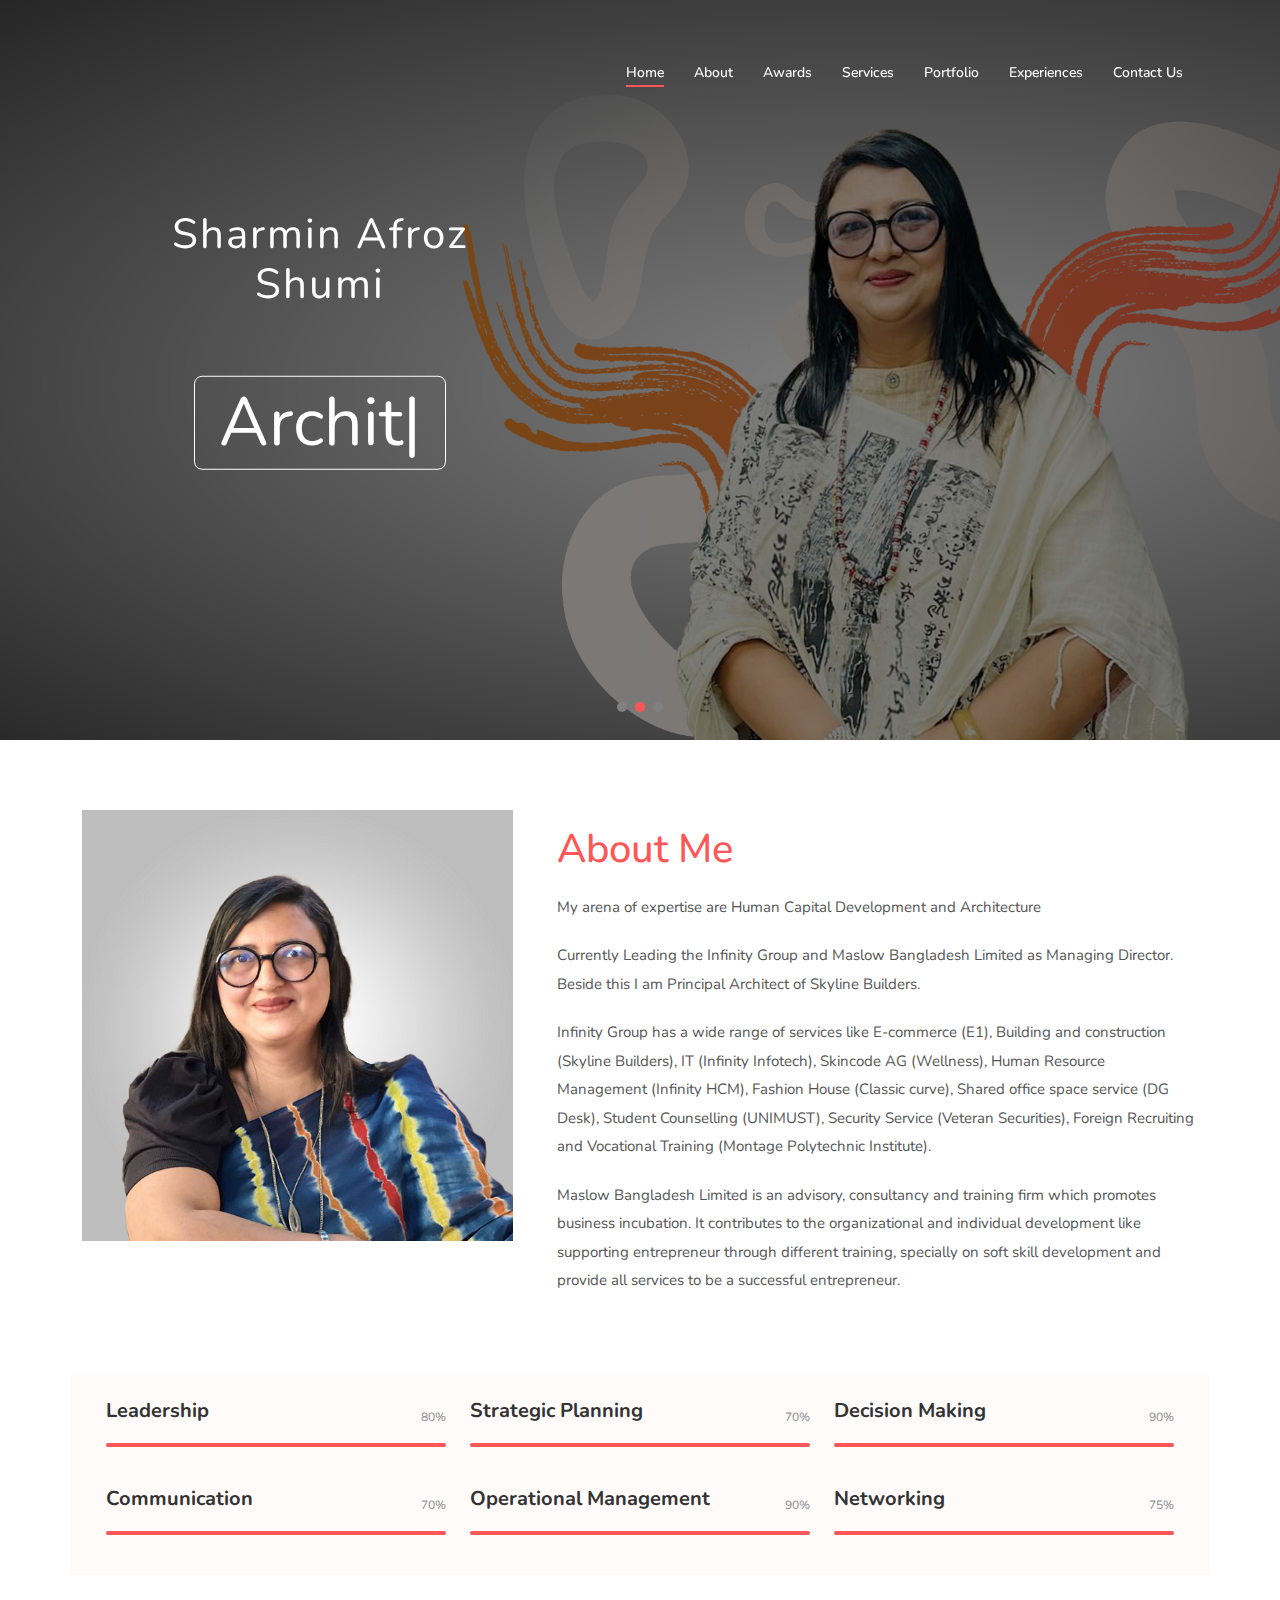
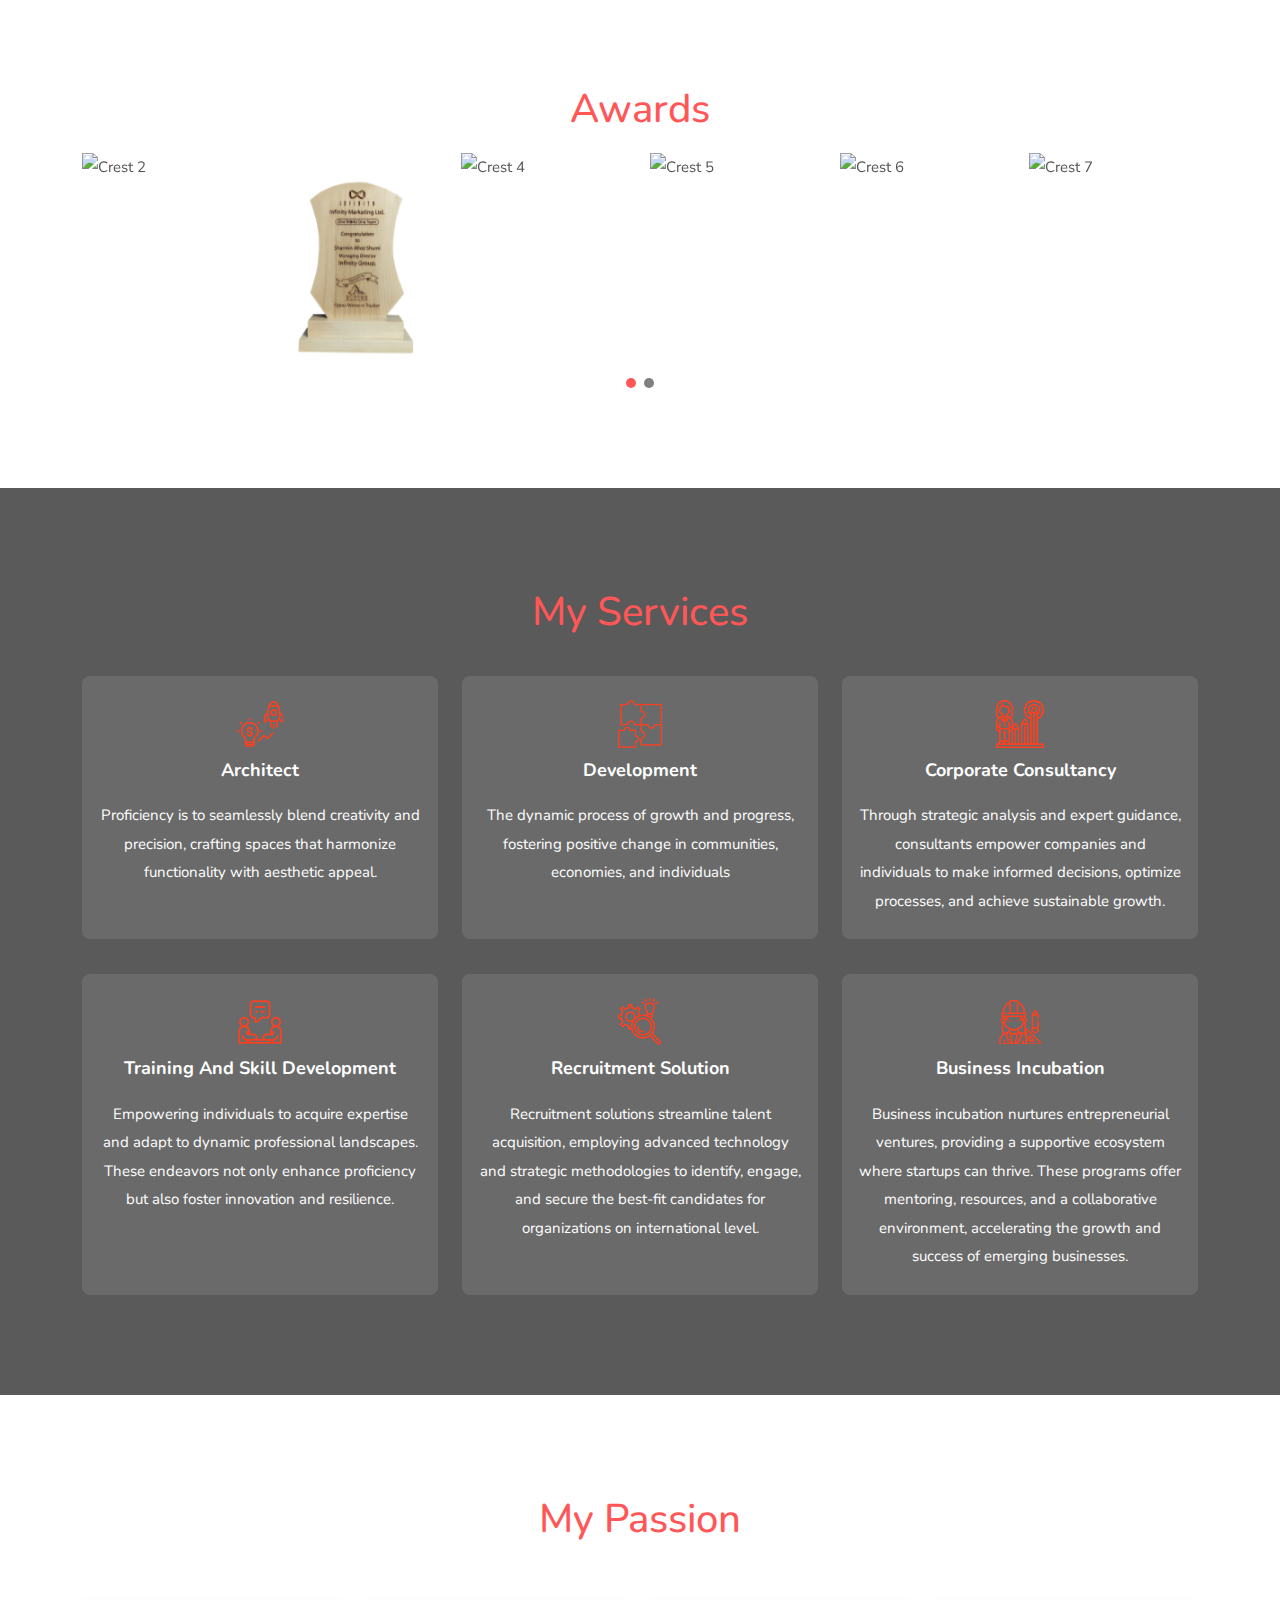
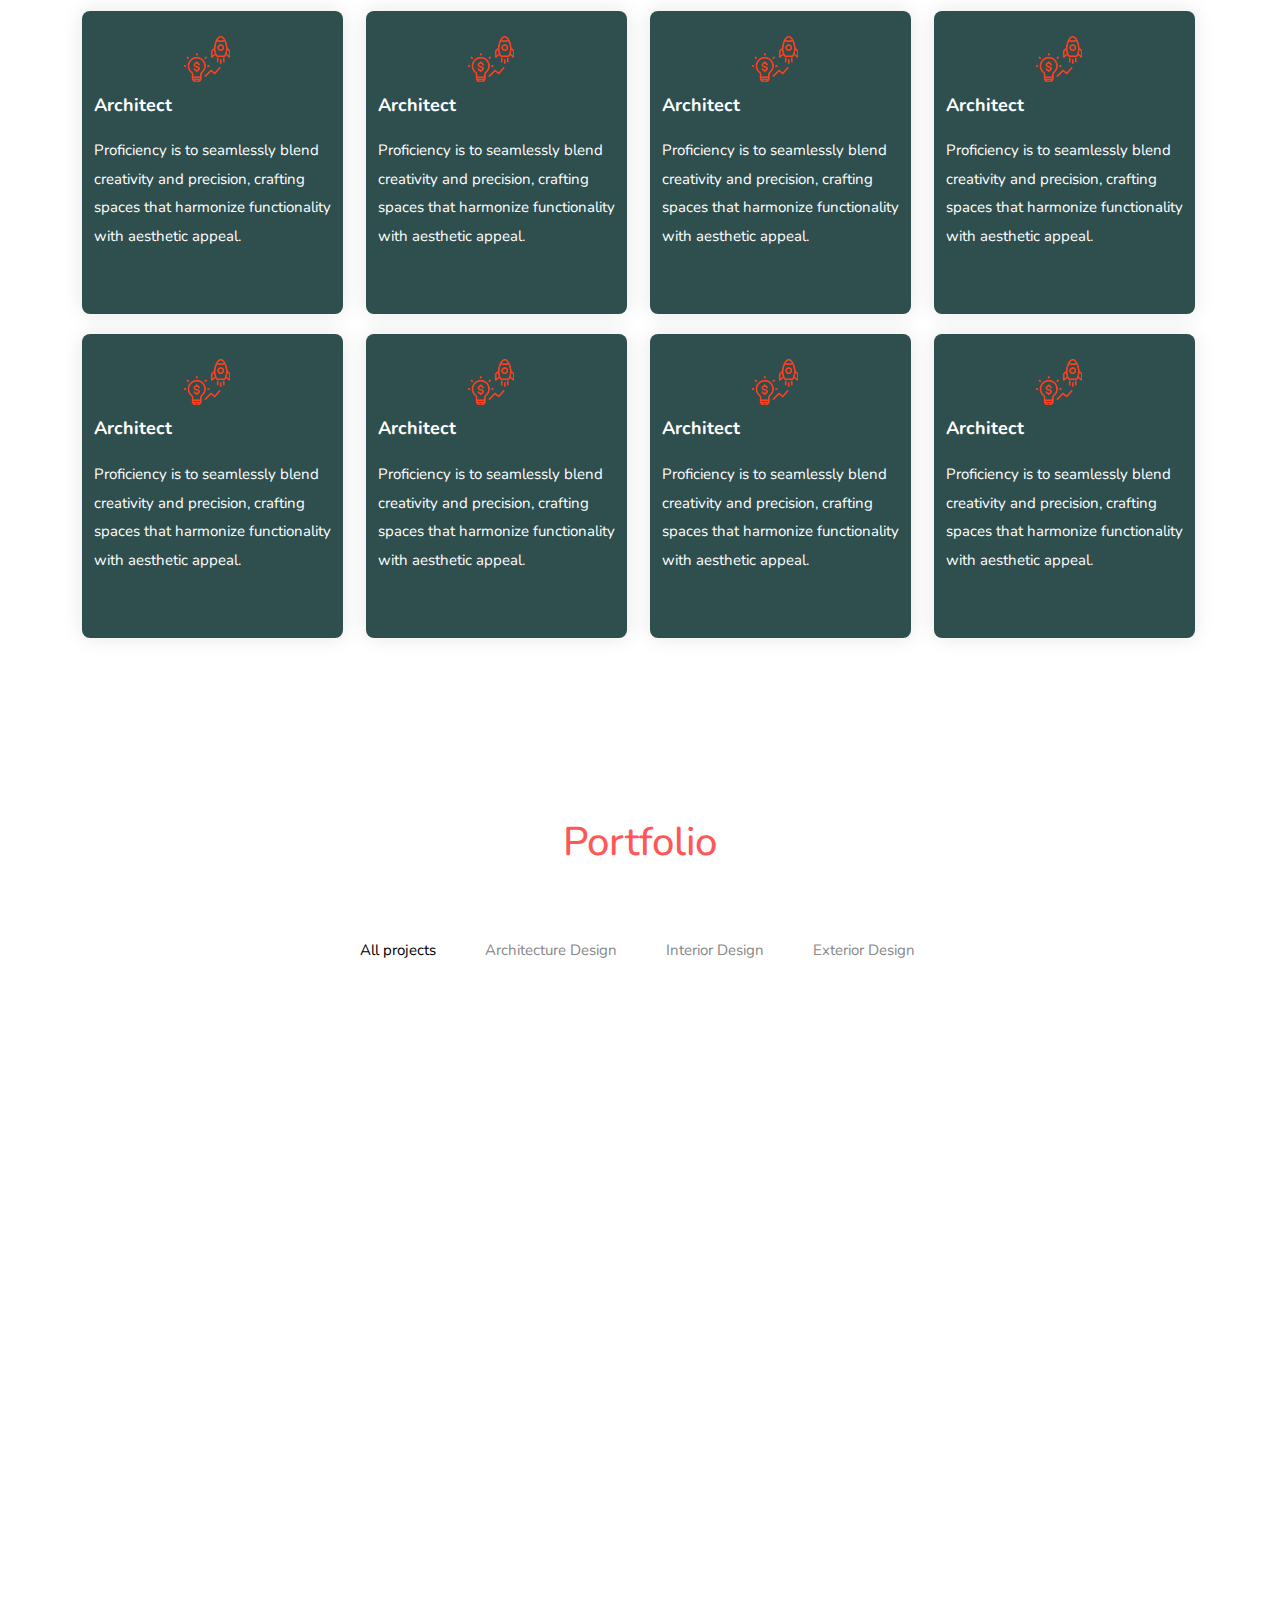
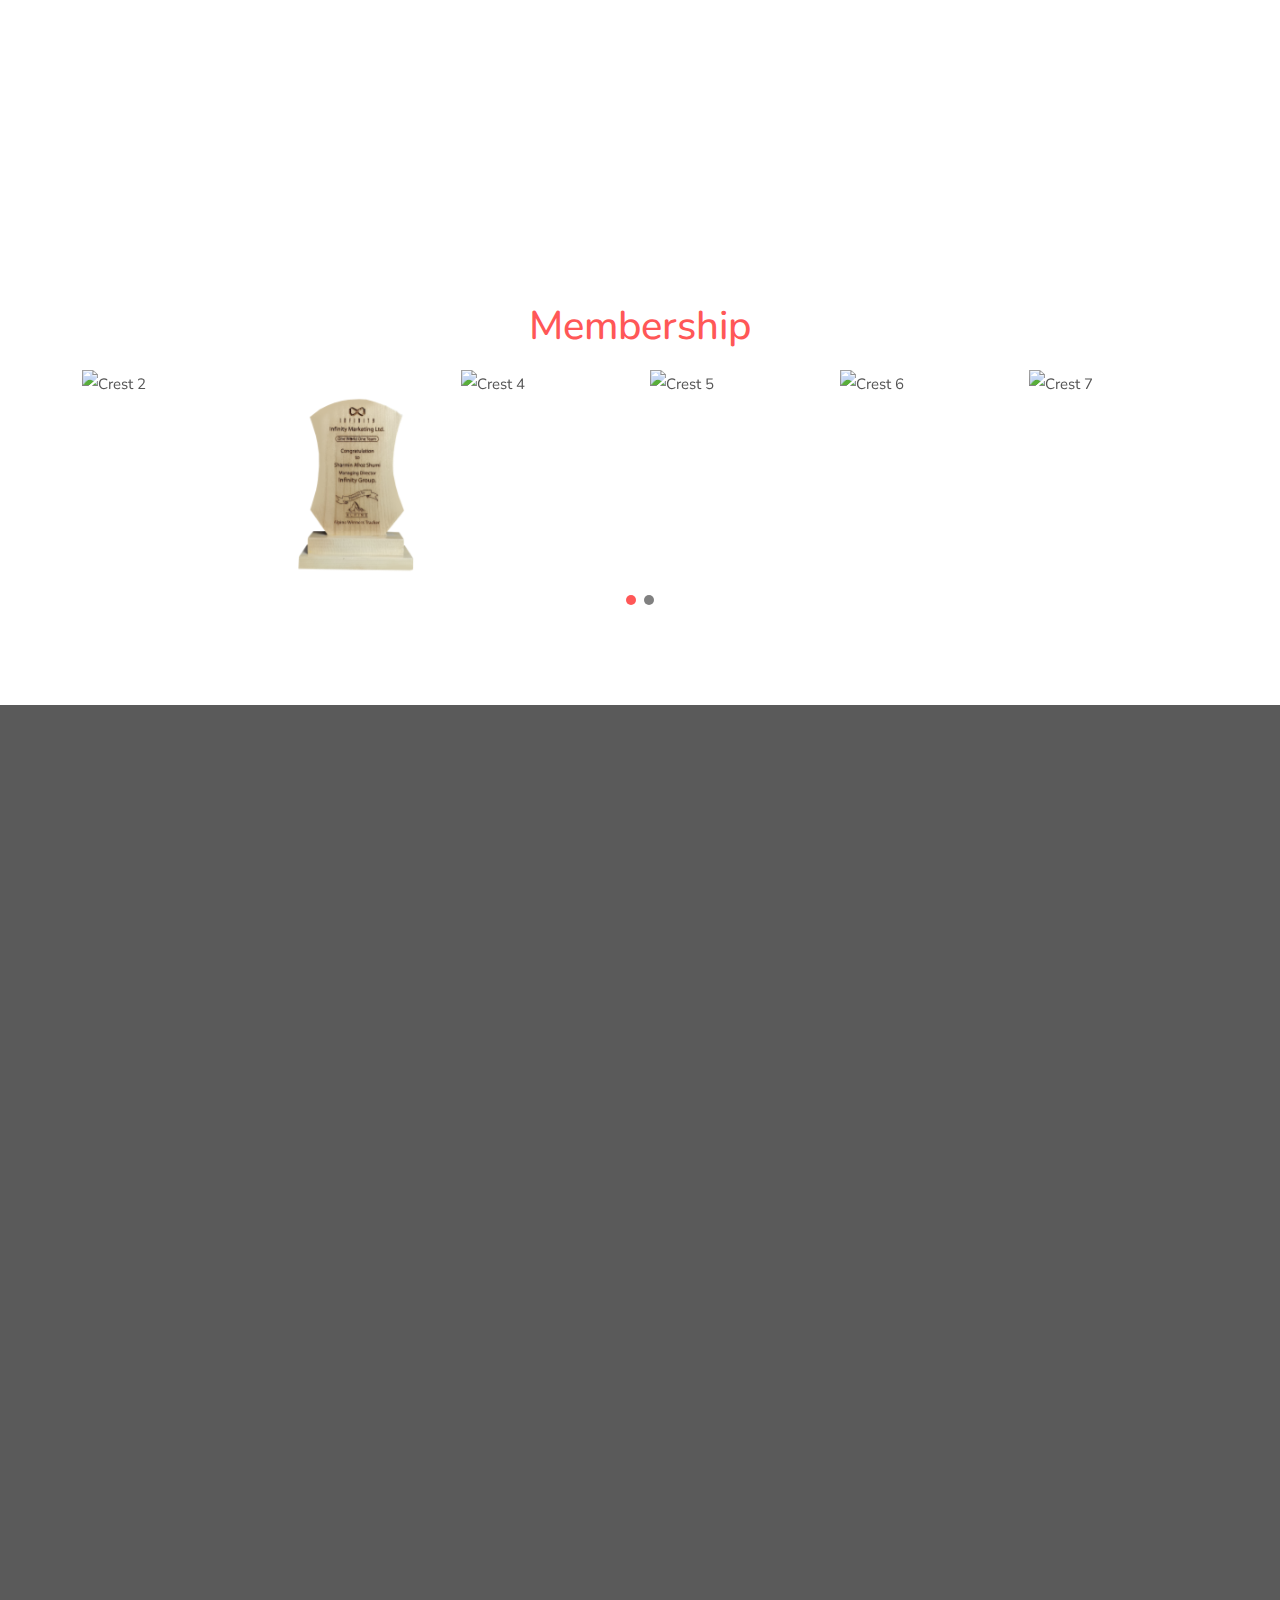
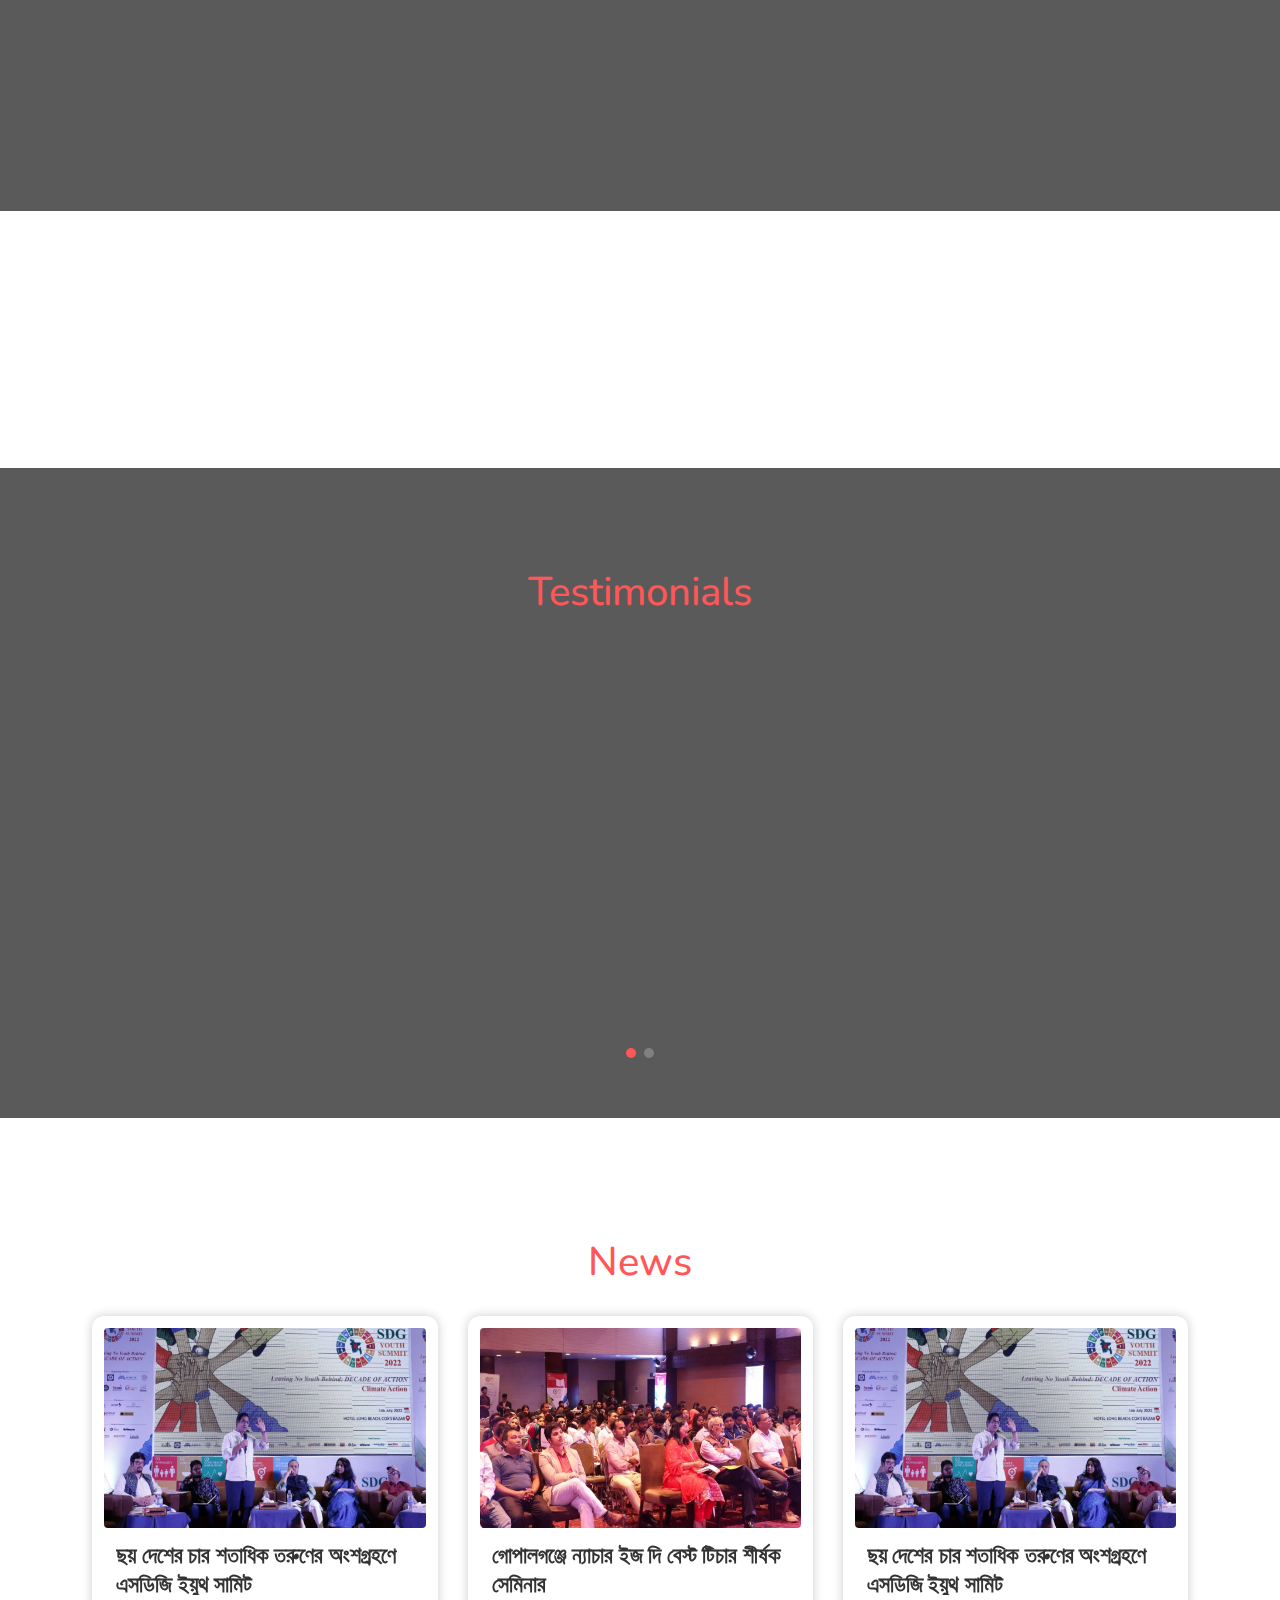
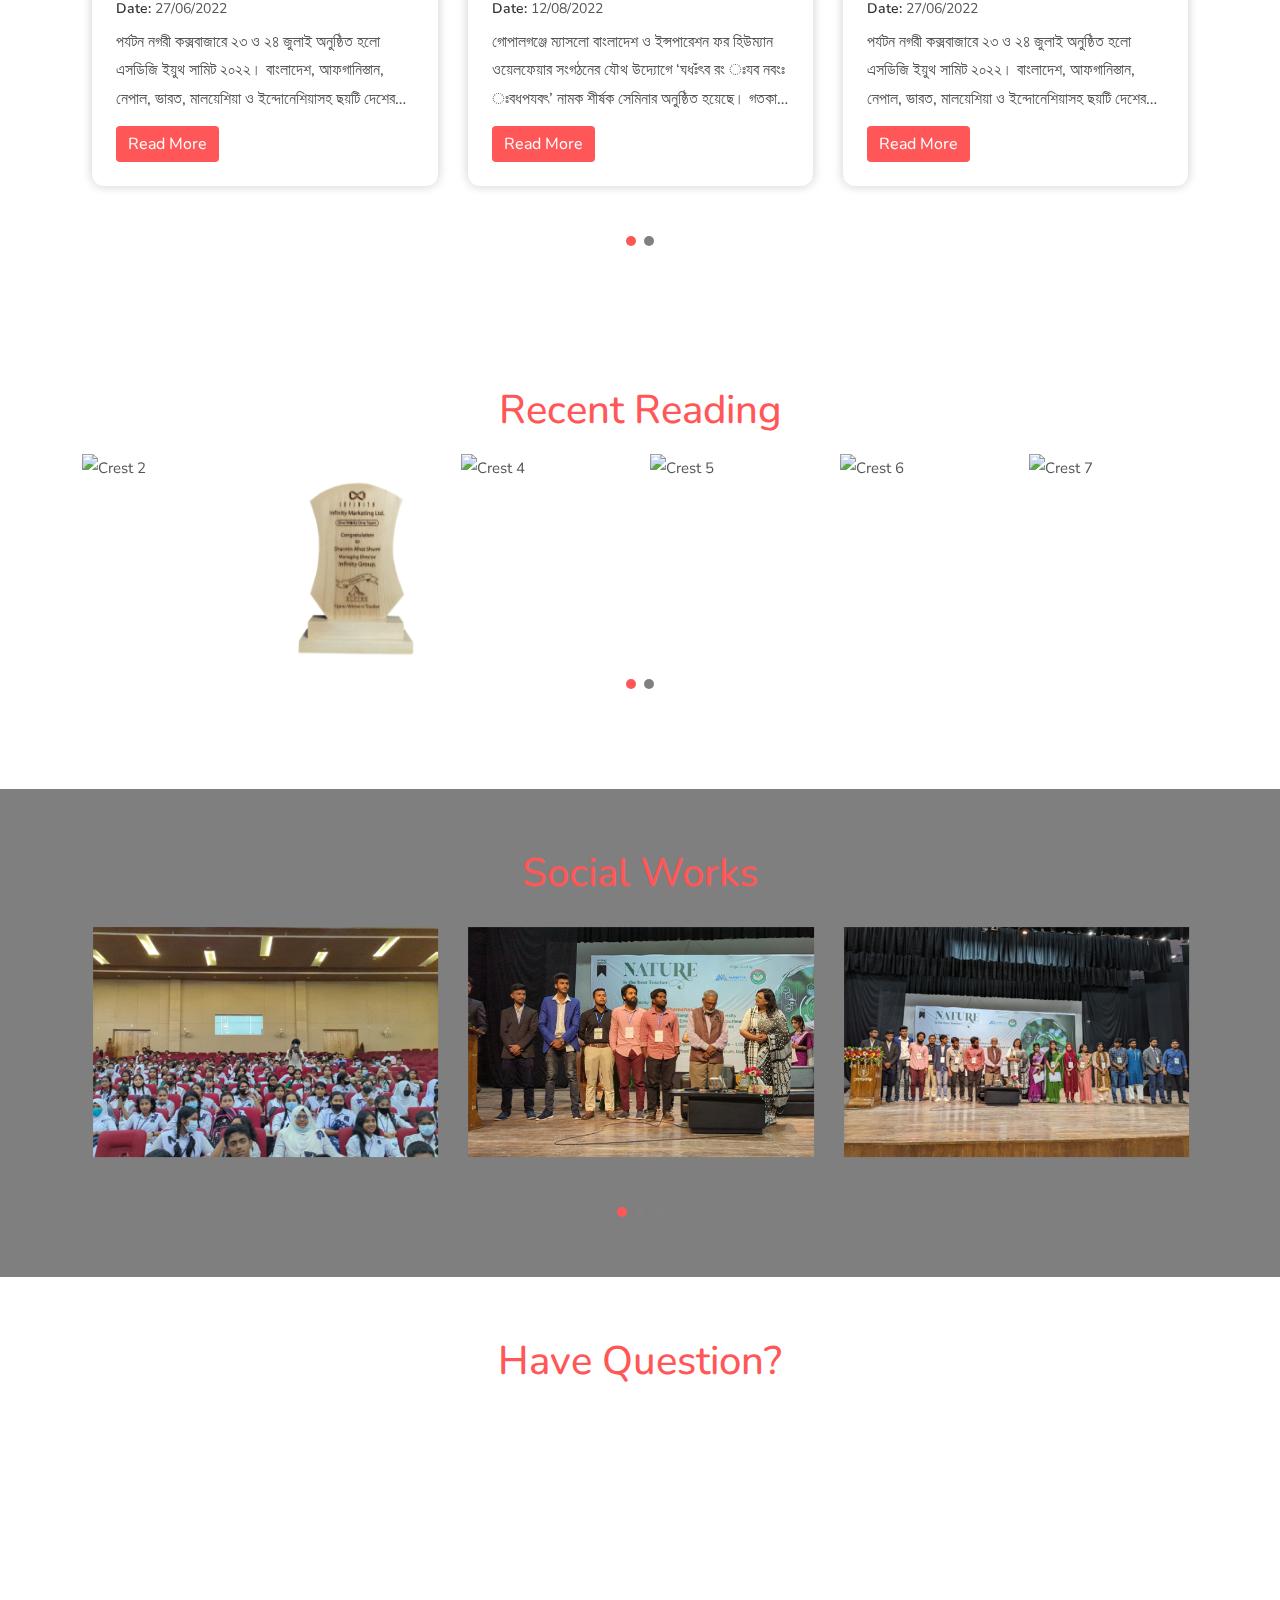
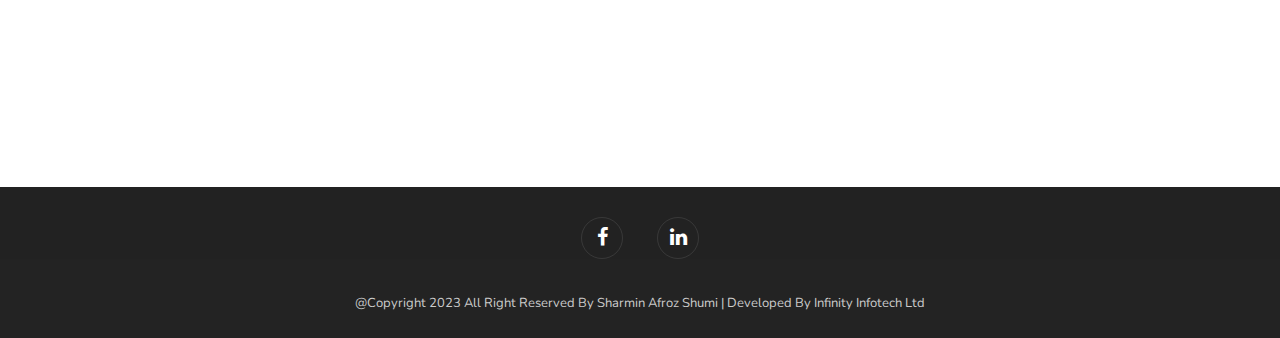
==== commit be3e8d61: "done" ====
--- a/index-4.html
+++ b/index-4.html
@@ -3,33 +3,28 @@
 
 <head>
     <meta charset="utf-8">
-    <title>Profession - Personal Portfolio Template</title>
+    <title>Sharmin Afroz Shumi</title>
     <meta name="viewport" content="width=device-width, initial-scale=1.0">
     <meta name="description" content="Profession is Personal Portfolio Template">
     <meta name="keywords"
         content="business, clean, contact form, corporate, cv, light, minimalist, modern, personal, personal profile, portfolio, resume, vcard, virtual card">
     <meta name="author" content="">
 
-    <!--[if lt IE 9]>
-	<script src="js/html5shiv.js"></script>
-	<![endif]-->
-
     <!-- CSS Files
     ================================================== -->
-    <link href="https://cdn.jsdelivr.net/npm/bootstrap@5.3.2/dist/css/bootstrap.min.css" rel="stylesheet"
-        integrity="sha384-T3c6CoIi6uLrA9TneNEoa7RxnatzjcDSCmG1MXxSR1GAsXEV/Dwwykc2MPK8M2HN" crossorigin="anonymous">
+
     <link rel="stylesheet" href="css/bootstrap.css" type="text/css">
     <link rel="stylesheet" href="css/animate.css" type="text/css">
-    <link rel="stylesheet" href="css/owl.carousel.css" type="text/css">
     <link rel="stylesheet" href="css/magnific-popup.css" type="text/css">
     <link rel="stylesheet" href="css/owl2.carousel.css" type="text/css">
-    <link rel="stylesheet" href="css/style.css" type="text/css">
+
 
     <!-- background -->
     <link rel="stylesheet" href="css/bg.css" type="text/css">
 
     <!-- color scheme -->
     <link rel="stylesheet" href="css/colors/scheme-6.css" type="text/css">
+    <link rel="stylesheet" href="css/style.css" type="text/css">
 </head>
 
 <body id="homepage">
@@ -41,16 +36,11 @@
 
             <div class="container">
                 <div class="row">
-                    <div class="col-md-12">
+                    <div class="col-md-12 menu-hide">
                         <!-- logo begin -->
-                        <!-- <div id="logo">
-                            <a href="#wrapper">
-                                <img class="logo" src="images/logo-light-bw.png" alt="">
-                                <img class="logo-2" src="images/logo-dark-bw.png" alt="">
-                            </a>
+                        <!-- <div>
+                            <h1>Sharmin Afroz Shumi</h1>
                         </div> -->
-                        <!-- logo close -->
-
                         <!-- small button begin -->
                         <span id="menu-btn"></span>
                         <!-- small button close -->
@@ -58,18 +48,65 @@
                         <!-- mainmenu begin -->
                         <nav>
                             <ul id="mainmenu">
-                                <li><a class="active" href="#top">Home<span></span></a></li>
-                                <li><a href="#section-about">About<span></span></a></li>
-                                <li><a href="#section-services">Services<span></span></a></li>
-                                <li><a href="#section-portfolio">Portfolio<span></span></a></li>
-                                <li><a href="#section-experiences">Experiences<span></span></a></li>
-                                <li><a href="#section-contact">Contact Us<span></span></a></li>
+                                <li><a class="HideMenu active" href="#top">Home<span></span></a></li>
+                                <li><a class="HideMenu" href="#section-about">About<span></span></a></li>
+                                <li><a class="HideMenu" href="#section-crest">Awards<span></span></a></li>
+                                <li><a class="HideMenu" href="#section-services">Services<span></span></a></li>
+                                <li><a class="HideMenu" href="#section-portfolio">Portfolio<span></span></a></li>
+                                <li><a class="HideMenu" href="#section-experiences">Experiences<span></span></a>
+                                </li>
+                                <li><a class="HideMenu" href="#section-contact">Contact Us<span></span></a></li>
                             </ul>
                         </nav>
 
                     </div>
                     <!-- mainmenu close -->
-
+                    <!-- mobile mainmenu-->
+                    <nav class="navbar fixed-top d-lg-none d-md-block">
+                        <div class="container-fluid p-2 mobile-mainmenu-shadow">
+                            <a class="navbar-brand text-capitalize text-dark" href="#">Sharmin Afroz Shumi</a>
+                            <button class="navbar-toggler" type="button" data-bs-toggle="offcanvas"
+                                data-bs-target="#offcanvasNavbar" aria-controls="offcanvasNavbar"
+                                aria-label="Toggle navigation">
+                                <i class="fa fa-bars" aria-hidden="true"></i>
+
+                            </button>
+                            <div class="offcanvas offcanvas-end" tabindex="-1" id="offcanvasNavbar"
+                                aria-labelledby="offcanvasNavbarLabel">
+                                <div class="offcanvas-header">
+                                    <h5 class="offcanvas-title text-capitalize" id="offcanvasNavbarLabel">Sharmin Afroz
+                                        Shumi</h5>
+                                    <button type="button" class="btn-close" data-bs-dismiss="offcanvas"
+                                        aria-label="Close"></button>
+                                </div>
+                                <div class="offcanvas-body">
+                                    <ul class="navbar-nav justify-content-end flex-grow-1 pe-3">
+                                        <li class="nav-item">
+                                            <a class="HideMenu active" href="#top">Home<span></span></a>
+                                        </li>
+                                        <li class="nav-item">
+                                            <a class="HideMenu" href="#section-about">About<span></span></a>
+                                        </li>
+                                        <li class="nav-item">
+                                            <a class="HideMenu" href="#section-crest">Awards<span></span></a>
+                                        </li>
+                                        <li class="nav-item">
+                                            <a class="HideMenu" href="#section-services">Services<span></span></a>
+                                        </li>
+                                        <li class="nav-item">
+                                            <a class="HideMenu" href="#section-portfolio">Portfolio<span></span></a>
+                                        </li>
+                                        <li class="nav-item">
+                                            <a class="HideMenu" href="#section-experiences">Experiences<span></span></a>
+                                        </li>
+                                        <li class="nav-item">
+                                            <a class="HideMenu" href="#section-contact">Contact Us<span></span></a>
+                                        </li>
+                                    </ul>
+                                </div>
+                            </div>
+                        </div>
+                    </nav>
                 </div>
             </div>
         </header>
@@ -83,7 +120,7 @@
             <section id="section-hero-3" class="no-top no-bottom text-light" data-stellar-background-ratio=".2">
                 <div class="owl-carousel owl-theme" id="hero-carousel">
                     <div class="item">
-                        <div style="position: relative; display: inline-block;">
+                        <div class="banner-img-div" style="position: relative; display: inline-block;">
                             <img style="width: 100%;" src="./images/background/maam3.png" alt="">
                             <div
                                 style="position: absolute; top: 0; left: 0; width: 100%; height: 100%; background: linear-gradient(rgba(0, 0, 0, 0.5), rgba(0, 0, 0, 0.5));">
@@ -91,7 +128,7 @@
                         </div>
                     </div>
                     <div class="item">
-                        <div style="position: relative; display: inline-block;">
+                        <div class="banner-img-div" style="position: relative; display: inline-block;">
                             <img style="width: 100%;" src="./images/background/maam62.png" alt="">
                             <div
                                 style="position: absolute; top: 0; left: 0; width: 100%; height: 100%; background: linear-gradient(rgba(0, 0, 0, 0.5), rgba(0, 0, 0, 0.5));">
@@ -99,7 +136,7 @@
                         </div>
                     </div>
                     <div class="item">
-                        <div style="position: relative; display: inline-block;">
+                        <div class="banner-img-div" style="position: relative; display: inline-block;">
                             <img style="width: 100%;" src="./images/background/6.JPG" alt="">
                             <div
                                 style="position: absolute; top: 0; left: 0; width: 100%; height: 100%; background: linear-gradient(rgba(0, 0, 0, 0.5), rgba(0, 0, 0, 0.5));">
@@ -111,12 +148,14 @@
                     <div class="spacer-double"></div>
                     <div class="col-md-12">
                         <div class="profile-name">
-                            <h1 class="very-big">I'm <br> Sharmin Afroz <br> Shumi</h1>
+                            <h1 class="very-big">Sharmin Afroz <br> Shumi</h1>
                         </div>
                         <div class="h2_s1 text-white mt10 designation">
                             <div class="typed-strings ">
                                 <p>Architect</p>
                                 <p>Entrepreneur</p>
+                                <p>Traveller</p>
+                                <p>Policy Analysis</p>
                             </div>
                             <div class="typed"></div>
                         </div>
@@ -138,26 +177,30 @@
 
                         <div class="col-md-7">
                             <div class="spacer-half"></div>
-                            <h5><span class="id-color">About Me</span></h5>
-                            <h2>A Quick Bio</h2>
-
-                            <p>My arena of expertise are Human Capital Development and Architecture Currently Leading
-                                the Infinity Group and Maslow Bangladesh Limited as Managing Director. Beside this I am
-                                Principal Architect of Skyline Builders.</p>
+                            <h2><span class="id-color">About Me</span></h2>
+                            <p>My arena of expertise are Human Capital Development and Architecture</p>
+
+                            <p>Currently Leading the Infinity Group and Maslow Bangladesh Limited as Managing Director.
+                                Beside this I am Principal Architect of Skyline Builders.</p>
 
                             <p>Infinity Group has a wide range of services like E-commerce (E1), Building and
                                 construction (Skyline Builders), IT (Infinity Infotech), Skincode AG (Wellness), Human
                                 Resource Management (Infinity HCM), Fashion House (Classic curve), Shared office space
                                 service (DG Desk), Student Counselling (UNIMUST), Security Service (Veteran Securities),
-                                Foreign Recruiting and Vocational Training (Montage Polytechnic Institute). </p>
-
-                        </div>
-
-                        <div class="spacer-double"></div>
-
+                                Foreign Recruiting and Vocational Training (Montage Polytechnic Institute).</p>
+
+                            <p>Maslow Bangladesh Limited is an advisory, consultancy and training firm which promotes
+                                business incubation. It contributes to the organizational and individual development
+                                like supporting entrepreneur through different training, specially on soft skill
+                                development and provide all services to be a successful entrepreneur.</p>
+                        </div>
+                    </div>
+                    <div class="spacer-double"></div>
+
+                    <div class="row p-4 pb-0 " style="background-color: #ffc7c712;">
                         <div class="col-md-4">
                             <div class="skill-bar style-2">
-                                <h5>Planning</h5>
+                                <h5>Leadership</h5>
                                 <div class="de-progress">
                                     <div class="value"></div>
                                     <div class="progress-bar" data-value="80%">
@@ -166,7 +209,7 @@
                             </div>
 
                             <div class="skill-bar style-2">
-                                <h5>Interior</h5>
+                                <h5>Communication</h5>
                                 <div class="de-progress">
                                     <div class="value"></div>
                                     <div class="progress-bar" data-value="70%">
@@ -178,7 +221,7 @@
 
                         <div class="col-md-4">
                             <div class="skill-bar style-2">
-                                <h5>Exterior</h5>
+                                <h5>Strategic Planning</h5>
                                 <div class="de-progress">
                                     <div class="value"></div>
                                     <div class="progress-bar" data-value="70%">
@@ -187,7 +230,7 @@
                             </div>
 
                             <div class="skill-bar style-2">
-                                <h5>Development</h5>
+                                <h5>Operational Management</h5>
                                 <div class="de-progress">
                                     <div class="value"></div>
                                     <div class="progress-bar" data-value="90%">
@@ -199,7 +242,7 @@
 
                         <div class="col-md-4">
                             <div class="skill-bar style-2">
-                                <h5>Architecture</h5>
+                                <h5>Decision Making</h5>
                                 <div class="de-progress">
                                     <div class="value"></div>
                                     <div class="progress-bar" data-value="90%">
@@ -208,7 +251,7 @@
                             </div>
 
                             <div class="skill-bar style-2">
-                                <h5>Interior</h5>
+                                <h5>Networking</h5>
                                 <div class="de-progress">
                                     <div class="value"></div>
                                     <div class="progress-bar" data-value="75%">
@@ -217,6 +260,48 @@
                             </div>
 
                         </div>
+                    </div>
+
+                </div>
+            </section>
+            <!-- section close -->
+
+
+            <!-- section begin -->
+            <section id="section-crest">
+                <div class="container relative">
+                    <div class="row">
+
+                        <div class="col-md-12 text-center">
+                            <h2><span class="id-color">Awards</span></h2>
+                        </div>
+                    </div>
+                    <div class="owl-carousel owl-theme" id="crest-carousel">
+                        <div class="item">
+                            <div><img src="images/crest/prize1.png" alt="Crest 1"></div>
+                        </div>
+                        <div class="item">
+                            <div><img src="images/crest/prize2.png" alt="Crest 2"></div>
+                        </div>
+                        <div class="item">
+                            <div><img src="images/crest/prize3.png" alt="Crest 3"></div>
+                        </div>
+                        <div class="item">
+                            <div><img src="images/crest/prize4.png" alt="Crest 4"></div>
+                        </div>
+                        <div class="item">
+                            <div><img src="images/crest/prize5.png" alt="Crest 5"></div>
+                        </div>
+                        <div class="item">
+                            <div><img src="images/crest/prize6.png" alt="Crest 6"></div>
+                        </div>
+                        <div class="item">
+                            <div><img src="images/crest/prize7.png" alt="Crest 7"></div>
+                        </div>
+                        <div class="item">
+                            <div><img src="images/crest/prize8.png" alt="Crest 8"></div>
+                        </div>
+
                     </div>
                 </div>
             </section>
@@ -228,89 +313,104 @@
                 <div class="overlay-solid">
                     <div class="overlay-bg t70">
                         <div class="container">
-
                             <div class="row">
                                 <div class="col-md-12 text-center">
-                                    <h5><span class="id-color">My Services</span></h5>
-                                    <h2>I'm Available For Hire</h2>
-
+                                    <h2><span class="id-color">My Services</span></h2>
                                     <div class="row">
-
                                         <!-- feature box begin -->
                                         <div class="feature-box col-md-4">
-                                            <div class="inner">
-                                                <i class="icon_lightbulb_alt id-color"></i>
+                                            <div class="inner h-100">
+                                                <div class="icon">
+                                                    <img src="./images/ICONS/1.png" alt="">
+                                                </div>
                                                 <div class="text">
-                                                    <h3>Design</h3>
-                                                    Sed ut perspiciatis unde omnis iste natus error sit voluptatem
-                                                    accusantium doloremque laudantium, totam rem.
+                                                    <h3 class="feature-card-title">Architect</h3>
+                                                    <p class="feature-description">Proficiency is to seamlessly blend
+                                                        creativity and precision,
+                                                        crafting spaces that harmonize functionality with aesthetic
+                                                        appeal.</p>
                                                 </div>
                                             </div>
                                         </div>
                                         <!-- feature box close -->
-
                                         <!-- feature box begin -->
                                         <div class="feature-box col-md-4">
-                                            <div class="inner">
-                                                <i class="icon_datareport id-color"></i>
+                                            <div class="inner h-100">
+                                                <div class="icon">
+                                                    <img src="./images/ICONS/2.png" alt="">
+                                                </div>
                                                 <div class="text">
-                                                    <h3>Interior Design</h3>
-                                                    Sed ut perspiciatis unde omnis iste natus error sit voluptatem
-                                                    accusantium doloremque laudantium, totam rem.
+                                                    <h3 class="feature-card-title">Development</h3>
+                                                    <p class="feature-description">The dynamic process of growth and
+                                                        progress, fostering positive
+                                                        change in communities, economies, and individuals</p>
                                                 </div>
                                             </div>
                                         </div>
                                         <!-- feature box close -->
-
                                         <!-- feature box begin -->
                                         <div class="feature-box col-md-4">
-                                            <div class="inner">
-                                                <i class="icon_camera_alt id-color"></i>
+                                            <div class="inner h-100">
+                                                <div class="icon">
+                                                    <img src="./images/ICONS/3.png" alt="">
+                                                </div>
                                                 <div class="text">
-                                                    <h3>Exterior Design</h3>
-                                                    Sed ut perspiciatis unde omnis iste natus error sit voluptatem
-                                                    accusantium doloremque laudantium, totam rem.
+                                                    <h3 class="feature-card-title">Corporate consultancy</h3>
+                                                    <p class="feature-description">Through strategic analysis and expert
+                                                        guidance, consultants
+                                                        empower companies and individuals to make informed decisions,
+                                                        optimize processes, and achieve sustainable growth.</p>
                                                 </div>
                                             </div>
                                         </div>
                                         <!-- feature box close -->
-
                                         <div class="spacer-half"></div>
-
                                         <!-- feature box begin -->
                                         <div class="feature-box col-md-4">
-                                            <div class="inner">
-                                                <i class="icon_tag_alt id-color"></i>
+                                            <div class="inner h-100">
+                                                <div class="icon">
+                                                    <img src="./images/ICONS/4.png" alt="">
+                                                </div>
                                                 <div class="text">
-                                                    <h3>Branding</h3>
-                                                    Sed ut perspiciatis unde omnis iste natus error sit voluptatem
-                                                    accusantium doloremque laudantium, totam rem.
+                                                    <h3 class="feature-card-title">Training and skill development</h3>
+                                                    <p class="feature-description">Empowering individuals to acquire
+                                                        expertise and adapt to dynamic
+                                                        professional landscapes. These endeavors not only enhance
+                                                        proficiency but also foster innovation and resilience.</p>
                                                 </div>
                                             </div>
                                         </div>
                                         <!-- feature box close -->
-
                                         <!-- feature box begin -->
                                         <div class="feature-box col-md-4">
-                                            <div class="inner">
-                                                <i class="icon_pencil-edit id-color"></i>
+                                            <div class="inner h-100">
+                                                <div class="icon">
+                                                    <img src="./images/ICONS/5.png" alt="">
+                                                </div>
                                                 <div class="text">
-                                                    <h3>Development</h3>
-                                                    Sed ut perspiciatis unde omnis iste natus error sit voluptatem
-                                                    accusantium doloremque laudantium, totam rem.
+                                                    <h3 class="feature-card-title">Recruitment solution</h3>
+                                                    <p class="feature-description">Recruitment solutions streamline
+                                                        talent acquisition, employing
+                                                        advanced technology and strategic methodologies to identify,
+                                                        engage, and secure the best-fit candidates for organizations on
+                                                        international level.</p>
                                                 </div>
                                             </div>
                                         </div>
                                         <!-- feature box close -->
-
                                         <!-- feature box begin -->
                                         <div class="feature-box col-md-4">
-                                            <div class="inner">
-                                                <i class="icon_search id-color"></i>
+                                            <div class="inner h-100">
+                                                <div class="icon">
+                                                    <img src="./images/ICONS/6.png" alt="">
+                                                </div>
                                                 <div class="text">
-                                                    <h3>Architecture Design</h3>
-                                                    Sed ut perspiciatis unde omnis iste natus error sit voluptatem
-                                                    accusantium doloremque laudantium, totam rem.
+                                                    <h3 class="feature-card-title">Business incubation</h3>
+                                                    <p class="feature-description">Business incubation nurtures
+                                                        entrepreneurial ventures, providing
+                                                        a supportive ecosystem where startups can thrive. These programs
+                                                        offer mentoring, resources, and a collaborative environment,
+                                                        accelerating the growth and success of emerging businesses.</p>
                                                 </div>
                                             </div>
                                         </div>
@@ -319,6 +419,151 @@
                                 </div>
                             </div>
                         </div>
+                    </div>
+                </div>
+            </section>
+            <!-- section close -->
+
+            <!-- section begin -->
+            <section id="section-passion" class="text-light index-4" data-stellar-background-ratio=".2">
+                <div class="container">
+                    <div class="row">
+                        <div class="col-md-12 ">
+                            <div class="text-center">
+                                <h2><span class="id-color">My Passion</span></h2>
+                            </div>
+
+                        </div>
+                    </div>
+                    <div class="row mt-2">
+                        <!-- passion box begin -->
+                        <div class=" col-md-3 feature-box">
+                            <div class="passion-box inner h-100">
+                                <div class="icon">
+                                    <img src="./images/ICONS/1.png" alt="">
+                                </div>
+                                <div class="text">
+                                    <h3 class="passion-card-title">Architect</h3>
+                                    <p class="passion-description">Proficiency is to seamlessly blend
+                                        creativity and precision,
+                                        crafting spaces that harmonize functionality with aesthetic
+                                        appeal.</p>
+                                </div>
+                            </div>
+                        </div>
+                        <!-- passion box close -->
+                        <!-- passion box begin -->
+                        <div class=" col-md-3 feature-box">
+                            <div class="passion-box inner h-100">
+                                <div class="icon">
+                                    <img src="./images/ICONS/1.png" alt="">
+                                </div>
+                                <div class="text">
+                                    <h3 class="passion-card-title">Architect</h3>
+                                    <p class="passion-description">Proficiency is to seamlessly blend
+                                        creativity and precision,
+                                        crafting spaces that harmonize functionality with aesthetic
+                                        appeal.</p>
+                                </div>
+                            </div>
+                        </div>
+                        <!-- passion box close -->
+                        <!-- passion box begin -->
+                        <div class=" col-md-3 feature-box">
+                            <div class="passion-box inner h-100">
+                                <div class="icon">
+                                    <img src="./images/ICONS/1.png" alt="">
+                                </div>
+                                <div class="text">
+                                    <h3 class="passion-card-title">Architect</h3>
+                                    <p class="passion-description">Proficiency is to seamlessly blend
+                                        creativity and precision,
+                                        crafting spaces that harmonize functionality with aesthetic
+                                        appeal.</p>
+                                </div>
+                            </div>
+                        </div>
+                        <!-- passion box close -->
+                        <!-- passion box begin -->
+                        <div class=" col-md-3 feature-box">
+                            <div class="passion-box inner h-100">
+                                <div class="icon">
+                                    <img src="./images/ICONS/1.png" alt="">
+                                </div>
+                                <div class="text">
+                                    <h3 class="passion-card-title">Architect</h3>
+                                    <p class="passion-description">Proficiency is to seamlessly blend
+                                        creativity and precision,
+                                        crafting spaces that harmonize functionality with aesthetic
+                                        appeal.</p>
+                                </div>
+                            </div>
+                        </div>
+                        <!-- passion box close -->
+                        <!-- passion box begin -->
+                        <div class=" col-md-3 feature-box">
+                            <div class="passion-box inner h-100">
+                                <div class="icon">
+                                    <img src="./images/ICONS/1.png" alt="">
+                                </div>
+                                <div class="text">
+                                    <h3 class="passion-card-title">Architect</h3>
+                                    <p class="passion-description">Proficiency is to seamlessly blend
+                                        creativity and precision,
+                                        crafting spaces that harmonize functionality with aesthetic
+                                        appeal.</p>
+                                </div>
+                            </div>
+                        </div>
+                        <!-- passion box close -->
+                        <!-- passion box begin -->
+                        <div class=" col-md-3 feature-box">
+                            <div class="passion-box inner h-100">
+                                <div class="icon">
+                                    <img src="./images/ICONS/1.png" alt="">
+                                </div>
+                                <div class="text">
+                                    <h3 class="passion-card-title">Architect</h3>
+                                    <p class="passion-description">Proficiency is to seamlessly blend
+                                        creativity and precision,
+                                        crafting spaces that harmonize functionality with aesthetic
+                                        appeal.</p>
+                                </div>
+                            </div>
+                        </div>
+                        <!-- passion box close -->
+                        <!-- passion box begin -->
+                        <div class=" col-md-3 feature-box">
+                            <div class="passion-box inner h-100">
+                                <div class="icon">
+                                    <img src="./images/ICONS/1.png" alt="">
+                                </div>
+                                <div class="text">
+                                    <h3 class="passion-card-title">Architect</h3>
+                                    <p class="passion-description">Proficiency is to seamlessly blend
+                                        creativity and precision,
+                                        crafting spaces that harmonize functionality with aesthetic
+                                        appeal.</p>
+                                </div>
+                            </div>
+                        </div>
+                        <!-- passion box close -->
+                        <!-- passion box begin -->
+                        <div class=" col-md-3 feature-box">
+                            <div class="passion-box inner h-100">
+                                <div class="icon">
+                                    <img src="./images/ICONS/1.png" alt="">
+                                </div>
+                                <div class="text">
+                                    <h3 class="passion-card-title">Architect</h3>
+                                    <p class="passion-description">Proficiency is to seamlessly blend
+                                        creativity and precision,
+                                        crafting spaces that harmonize functionality with aesthetic
+                                        appeal.</p>
+                                </div>
+                            </div>
+                        </div>
+                        <!-- passion box close -->
                     </div>
                 </div>
             </section>
@@ -327,46 +572,36 @@
             <!-- section begin -->
             <section id="section-portfolio">
                 <div class="container">
-
                     <!-- portfolio filter begin -->
                     <div class="row">
-
                         <div class="col-md-12 text-center">
-                            <h5><span class="id-color">Portfolio</span></h5>
-                            <h2>I Love What I Do</h2>
-                        </div>
-
+                            <h2><span class="id-color">Portfolio</span></h2>
+                        </div>
                         <div class="col-md-12 text-center mt50">
                             <ul id="filters">
                                 <li><a href="#" data-filter="*" class="selected">All projects</a></li>
                                 <li><a href="#" data-filter=".illustration">Architecture Design</a></li>
                                 <li><a href="#" data-filter=".mobile">Interior Design</a></li>
                                 <li><a href="#" data-filter=".photography">Exterior Design</a></li>
-                                <li><a href="#" data-filter=".website">Marketing</a></li>
+                                <!-- <li><a href="#" data-filter=".photography">Corporate consultancy</a></li> -->
                             </ul>
-
-
-
-
                             <div id="gallery"
                                 class="gallery full-gallery de-gallery pf_full_width pf_3_cols grid sequence">
-
                                 <!-- gallery item -->
                                 <div class="item illustration sq-item">
                                     <div class="picframe wow">
-                                        <a class="image-popup" href="images/project/1.png">
+                                        <a class="image-popup" href="images/project/10.png">
                                             <span class="overlay">
                                                 <span class="pf_text">
                                                     <span class="project-name">Project Name: Gazipur Resort</span>
                                                     <span class="project-name">Location: Gazipur</span>
                                                 </span>
                                             </span>
-                                            <img src="images/project/1.png" alt="" />
+                                            <img src="images/project/10.png" alt="" />
                                         </a>
                                     </div>
                                 </div>
                                 <!-- close gallery item -->
-
                                 <!-- gallery item -->
                                 <div class="item photography sq-item">
                                     <div class="picframe wow">
@@ -383,139 +618,23 @@
                                     </div>
                                 </div>
                                 <!-- close gallery item -->
-
                                 <!-- gallery item -->
                                 <div class="item illustration sq-item">
                                     <div class="picframe wow">
-                                        <a class="image-popup" href="images/project/3.png">
+                                        <a class="image-popup" href="images/project/11.png">
                                             <span class="overlay">
                                                 <span class="pf_text">
                                                     <span class="project-name">Project Name: Baby Care</span>
                                                     <span class="project-name">Location: Gulshan Avenue</span>
                                                 </span>
                                             </span>
-                                            <img src="images/project/3.png" alt="" />
-                                        </a>
-                                    </div>
-                                </div>
-                                <!-- close gallery item -->
-
-                                <!-- gallery item -->
-                                <div class="item photography illustration mobile sq-item">
-                                    <div class="picframe wow">
-                                        <a class="image-popup" href="images/project/4.png">
-                                            <span class="overlay">
-                                                <span class="pf_text">
-                                                    <span class="project-name">Project Name</span>
-                                                </span>
-                                            </span>
-                                            <img src="images/project/4.png" alt="" />
-                                        </a>
-                                    </div>
-                                </div>
-                                <!-- close gallery item -->
-
-                                <!-- gallery item -->
-                                <div class="item photography mobile sq-item">
-                                    <div class="picframe wow">
-                                        <a class="image-popup" href="images/project/5.png">
-                                            <span class="overlay">
-                                                <span class="pf_text">
-                                                    <span class="project-name">Project Name</span>
-                                                </span>
-                                            </span>
-                                            <img src="images/project/5.png" alt="" />
-                                        </a>
-                                    </div>
-                                </div>
-                                <!-- close gallery item -->
-
-                                <!-- gallery item -->
-                                <div class="item mobile sq-item">
-                                    <div class="picframe wow">
-                                        <a class="image-popup" href="images/project/6.png">
-                                            <span class="overlay">
-                                                <span class="pf_text">
-                                                    <span class="project-name">Project Name</span>
-                                                </span>
-                                            </span>
-                                            <img src="images/project/6.png" alt="" />
+                                            <img src="images/project/11.png" alt="" />
                                         </a>
                                     </div>
                                 </div>
                                 <!-- close gallery item -->
                                 <!-- gallery item -->
-                                <div class="item mobile sq-item">
-                                    <div class="picframe wow">
-                                        <a class="image-popup" href="images/project/7.png">
-                                            <span class="overlay">
-                                                <span class="pf_text">
-                                                    <span class="project-name">Project Name</span>
-                                                </span>
-                                            </span>
-                                            <img src="images/project/7.png" alt="" />
-                                        </a>
-                                    </div>
-                                </div>
-                                <!-- close gallery item -->
-                                <!-- gallery item -->
-                                <div class="item mobile website sq-item">
-                                    <div class="picframe wow">
-                                        <a class="image-popup" href="images/project/8.png">
-                                            <span class="overlay">
-                                                <span class="pf_text">
-                                                    <span class="project-name">Project Name</span>
-                                                </span>
-                                            </span>
-                                            <img src="images/project/8.png" alt="" />
-                                        </a>
-                                    </div>
-                                </div>
-                                <!-- close gallery item -->
-                                <!-- gallery item -->
-                                <div class="item mobile website sq-item">
-                                    <div class="picframe wow">
-                                        <a class="image-popup" href="images/project/9.png">
-                                            <span class="overlay">
-                                                <span class="pf_text">
-                                                    <span class="project-name">Project Name</span>
-                                                </span>
-                                            </span>
-                                            <img src="images/project/9.png" alt="" />
-                                        </a>
-                                    </div>
-                                </div>
-                                <!-- close gallery item -->
-                                <!-- gallery item -->
-                                <div class="item mobile website sq-item">
-                                    <div class="picframe wow">
-                                        <a class="image-popup" href="images/project/10.png">
-                                            <span class="overlay">
-                                                <span class="pf_text">
-                                                    <span class="project-name">Project Name</span>
-                                                </span>
-                                            </span>
-                                            <img src="images/project/10.png" alt="" />
-                                        </a>
-                                    </div>
-                                </div>
-                                <!-- close gallery item -->
-                                <!-- gallery item -->
-                                <div class="item mobile website sq-item">
-                                    <div class="picframe wow">
-                                        <a class="image-popup" href="images/project/11.png">
-                                            <span class="overlay">
-                                                <span class="pf_text">
-                                                    <span class="project-name">Project Name</span>
-                                                </span>
-                                            </span>
-                                            <img src="images/project/11.png" alt="" />
-                                        </a>
-                                    </div>
-                                </div>
-                                <!-- close gallery item -->
-                                <!-- gallery item -->
-                                <div class="item mobile website sq-item">
+                                <div class="item mobile photography sq-item">
                                     <div class="picframe wow">
                                         <a class="image-popup" href="images/project/12.png">
                                             <span class="overlay">
@@ -529,7 +648,7 @@
                                 </div>
                                 <!-- close gallery item -->
                                 <!-- gallery item -->
-                                <div class="item mobile website sq-item">
+                                <div class="item mobile photography sq-item">
                                     <div class="picframe wow">
                                         <a class="image-popup" href="images/project/13.png">
                                             <span class="overlay">
@@ -543,7 +662,7 @@
                                 </div>
                                 <!-- close gallery item -->
                                 <!-- gallery item -->
-                                <div class="item mobile website sq-item">
+                                <div class="item mobile photography sq-item">
                                     <div class="picframe wow">
                                         <a class="image-popup" href="images/project/14.png">
                                             <span class="overlay">
@@ -557,7 +676,7 @@
                                 </div>
                                 <!-- close gallery item -->
                                 <!-- gallery item -->
-                                <div class="item mobile website sq-item">
+                                <div class="item mobile photography sq-item">
                                     <div class="picframe wow">
                                         <a class="image-popup" href="images/project/15.png">
                                             <span class="overlay">
@@ -571,7 +690,7 @@
                                 </div>
                                 <!-- close gallery item -->
                                 <!-- gallery item -->
-                                <div class="item mobile website sq-item">
+                                <div class="item mobile photography sq-item">
                                     <div class="picframe wow">
                                         <a class="image-popup" href="images/project/16.png">
                                             <span class="overlay">
@@ -585,7 +704,7 @@
                                 </div>
                                 <!-- close gallery item -->
                                 <!-- gallery item -->
-                                <div class="item mobile website sq-item">
+                                <div class="item mobile photography sq-item">
                                     <div class="picframe wow">
                                         <a class="image-popup" href="images/project/17.png">
                                             <span class="overlay">
@@ -598,18 +717,53 @@
                                     </div>
                                 </div>
                                 <!-- close gallery item -->
-
                             </div>
                         </div>
                         <!-- portfolio filter close -->
-
-                    </div>
-
-                </div>
-
-
+                    </div>
+                </div>
             </section>
             <!-- section close -->
+
+            <!-- membership -->
+            <section id="section-crest">
+                <div class="container relative">
+                    <div class="row">
+
+                        <div class="col-md-12 text-center">
+                            <h2><span class="id-color">Membership</span></h2>
+                        </div>
+                    </div>
+                    <div class="owl-carousel owl-theme" id="member-carousel">
+                        <div class="item">
+                            <div><img src="images/crest/prize1.png" alt="Crest 1"></div>
+                        </div>
+                        <div class="item">
+                            <div><img src="images/crest/prize2.png" alt="Crest 2"></div>
+                        </div>
+                        <div class="item">
+                            <div><img src="images/crest/prize3.png" alt="Crest 3"></div>
+                        </div>
+                        <div class="item">
+                            <div><img src="images/crest/prize4.png" alt="Crest 4"></div>
+                        </div>
+                        <div class="item">
+                            <div><img src="images/crest/prize5.png" alt="Crest 5"></div>
+                        </div>
+                        <div class="item">
+                            <div><img src="images/crest/prize6.png" alt="Crest 6"></div>
+                        </div>
+                        <div class="item">
+                            <div><img src="images/crest/prize7.png" alt="Crest 7"></div>
+                        </div>
+                        <div class="item">
+                            <div><img src="images/crest/prize8.png" alt="Crest 8"></div>
+                        </div>
+
+                    </div>
+                </div>
+            </section>
+            <!-- membership -->
 
             <!-- section begin -->
             <section id="section-experiences" class="no-top no-bottom text-light index-4"
@@ -617,32 +771,42 @@
                 <div class="overlay-solid">
                     <div class="overlay-bg t70">
                         <div class="container">
-
                             <div class="row">
                                 <div class="col-md-6">
                                     <div class="padding20 wow fadeInRight">
                                         <h2>Experiences</h2>
                                         <div class="exp-box">
                                             <h5>2020 - now</h5>
-                                            <h3>Maslow Bangladesh</h3>
+                                            <h3>Maslow Bangladesh <span class=" text-capitalize">(Managing
+                                                    Director)</span>
+                                            </h3>
                                             <p>Sed ut perspiciatis unde omnis iste natus error sit voluptatem
                                                 accusantium doloremque laudantium, totam rem aperiam, eaque ipsa quae ab
                                                 illo inventore veritatis et quasi architecto beatae.</p>
                                         </div>
                                         <div class="exp-box">
                                             <h5>2021 - now</h5>
-                                            <h3>Skyline Builder Ltd</h3>
+                                            <h3>Skyline Builder Ltd <span class=" text-capitalize">(Chairman)</span>
+                                            </h3>
                                             <p>Sed ut perspiciatis unde omnis iste natus error sit voluptatem
                                                 accusantium doloremque laudantium, totam rem aperiam, eaque ipsa quae ab
                                                 illo inventore veritatis et quasi architecto.</p>
                                         </div>
                                         <div class="exp-box">
                                             <h5>2012 - now</h5>
-                                            <h3>IHCM</h3>
+                                            <h3>Infinity Human capital management ltd<span class=" text-capitalize">
+                                                    (Chairman)</span>
+                                            </h3>
                                             <p>Sed ut perspiciatis unde omnis iste natus error sit voluptatem
                                                 accusantium doloremque laudantium, totam rem aperiam, eaque ipsa quae ab
                                                 illo inventore veritatis et quasi architecto.</p>
                                         </div>
+
+                                        <button type="button" class="social-works-btn mt-4" data-bs-toggle="modal"
+                                            data-bs-target="#experience">
+                                            Load More
+                                        </button>
+
                                     </div>
                                 </div>
 
@@ -650,64 +814,193 @@
                                     <div class="padding20 wow fadeInRight" data-wow-delay=".25s">
                                         <h2>Education</h2>
                                         <div class="exp-box">
-                                            <h5>2004</h5>
-                                            <h3>BEUT</h3>
+                                            <h5>Masters </h5>
+                                            <h3>MURP- Masters of urban and regional planning (BUET)</h3>
                                             <p>Sed ut perspiciatis unde omnis iste natus error sit voluptatem
                                                 accusantium doloremque laudantium, totam rem aperiam, eaque ipsa quae ab
                                                 illo inventore veritatis et quasi architecto beatae.</p>
                                         </div>
                                         <div class="exp-box">
-                                            <h5>2010</h5>
-                                            <h3>Master of Design, University of California</h3>
+                                            <h5>B.Sc</h5>
+                                            <h3>B. Arch, Architecture/urban planning (BUET)</h3>
                                             <p>Sed ut perspiciatis unde omnis iste natus error sit voluptatem
                                                 accusantium doloremque laudantium, totam rem aperiam, eaque ipsa quae ab
                                                 illo inventore veritatis et quasi architecto.</p>
                                         </div>
                                         <div class="exp-box">
-                                            <h5>2006</h5>
-                                            <h3>Bachelor of Arts, Standford University</h3>
+                                            <h5>HSC</h5>
+                                            <h3>Chattogram College</h3>
                                             <p>Sed ut perspiciatis unde omnis iste natus error sit voluptatem
                                                 accusantium doloremque laudantium, totam rem aperiam, eaque ipsa quae ab
                                                 illo inventore veritatis et quasi architecto.</p>
                                         </div>
-                                    </div>
-                                </div>
-
-                            </div>
-                        </div>
-                    </div>
-                </div>
+
+                                        <button type="button" class="social-works-btn mt-4" data-bs-toggle="modal"
+                                            data-bs-target="#education">
+                                            Load More
+                                        </button>
+                                    </div>
+                                </div>
+
+                            </div>
+                            <!-- modal experience-->
+                            <div class="modal fade" id="experience" data-bs-backdrop="static" data-bs-keyboard="false"
+                                tabindex="-1" aria-labelledby="experienceLabel" aria-hidden="true">
+                                <div class="modal-dialog modal-dialog-centered modal-lg ">
+                                    <div class="modal-content relative text-black-50">
+                                        <div
+                                            class="modal-header justify-content-md-between text-center justify-content-center">
+                                            <h1 class="modal-title fs-5" id="experienceLabel" style="color: #333;">
+                                                Experiences
+                                            </h1>
+
+                                        </div>
+                                        <div class="close-btn-div">
+                                            <button type="button" class="btn-close close-butn" data-bs-dismiss="modal"
+                                                aria-label="Close"></button>
+                                        </div>
+                                        <div class="modal-body">
+                                            <div class="row justify-content-between">
+                                                <div class="col-md-6">
+                                                    <div class="experience-pop-color">
+                                                        <h2 style="color: #333;"></h2>
+                                                        <div class="exp-boxx">
+                                                            <h5 style="color: #333;">2019 - now</h5>
+                                                            <h3 style="color: #333;">Unimust International <span
+                                                                    class=" text-capitalize">(Managing
+                                                                    Director)</span>
+                                                            </h3>
+                                                            <p style="color: #333;">Sed ut perspiciatis unde omnis iste
+                                                                natus error sit
+                                                                voluptatem
+                                                                accusantium doloremque laudantium, totam rem aperiam,
+                                                                eaque ipsa quae ab
+                                                                illo inventore veritatis et quasi architecto beatae.</p>
+                                                        </div>
+
+                                                    </div>
+                                                    <div class="experience-pop-color">
+                                                        <h2 style="color: #333;"></h2>
+                                                        <div class="exp-boxx">
+                                                            <h5 style="color: #333;">2020 - now</h5>
+                                                            <h3 style="color: #333;">Classic Curves, Fashion House <span
+                                                                    class=" text-capitalize">(Vice Chairman)</span>
+                                                            </h3>
+                                                            <p style="color: #333;">Sed ut perspiciatis unde omnis iste
+                                                                natus error sit
+                                                                voluptatem
+                                                                accusantium doloremque laudantium, totam rem aperiam,
+                                                                eaque ipsa quae ab
+                                                                illo inventore veritatis et quasi architecto beatae.</p>
+                                                        </div>
+                                                    </div>
+                                                </div>
+                                                <div class="col-md-6">
+                                                    <div class="experience-pop-color">
+                                                        <h2 style="color: #333;"></h2>
+                                                        <div class="exp-boxx">
+                                                            <h5 style="color: #333;">2018 - now</h5>
+                                                            <h3 style="color: #333;">Montage Polytechnic Institute<span
+                                                                    class=" text-capitalize">(Advisor)</span>
+                                                            </h3>
+                                                            <p style="color: #333;">Sed ut perspiciatis unde omnis iste
+                                                                natus error sit
+                                                                voluptatem
+                                                                accusantium doloremque laudantium, totam rem aperiam,
+                                                                eaque ipsa quae ab
+                                                                illo inventore veritatis et quasi architecto beatae.</p>
+                                                        </div>
+
+                                                    </div>
+                                                </div>
+                                            </div>
+                                            <div class="modal-footer">
+                                                <button type="button" class="btn btn-primary"
+                                                    data-bs-dismiss="modal">Close</button>
+                                            </div>
+                                        </div>
+                                    </div>
+                                </div>
+                            </div>
+                            <!-- modal education-->
+                            <div class="modal fade" id="education" data-bs-backdrop="static" data-bs-keyboard="false"
+                                tabindex="-1" aria-labelledby="educationLabel" aria-hidden="true">
+                                <div class="modal-dialog modal-dialog-centered modal-lg ">
+                                    <div class="modal-content relative text-black-50">
+                                        <div
+                                            class="modal-header justify-content-md-between text-center justify-content-center">
+                                            <h1 class="modal-title fs-5" id="educationLabel" style="color: #333;">
+                                                Education
+                                            </h1>
+
+                                        </div>
+                                        <div class="close-btn-div">
+                                            <button type="button" class="btn-close close-butn" data-bs-dismiss="modal"
+                                                aria-label="Close"></button>
+                                        </div>
+                                        <div class="modal-body">
+                                            <div class="row justify-content-between">
+                                                <div class="col-md-6">
+                                                    <div class="experience-pop-color">
+                                                        <h2 style="color: #333;"></h2>
+                                                        <div class="exp-boxx">
+                                                            <h5 style="color: #333;">SSC</h5>
+                                                            <h3 style="color: #333;">Chattogram
+                                                                Public School &
+                                                                College
+                                                            </h3>
+                                                            <p style="color: #333;">Sed ut perspiciatis unde omnis iste
+                                                                natus error sit
+                                                                voluptatem
+                                                                accusantium doloremque laudantium, totam rem aperiam,
+                                                                eaque ipsa quae ab
+                                                                illo inventore veritatis et quasi architecto beatae.</p>
+                                                        </div>
+                                                    </div>
+                                                </div>
+                                                <div class="col-md-6">
+
+                                                </div>
+                                            </div>
+                                            <div class="modal-footer">
+                                                <button type="button" class="btn btn-primary"
+                                                    data-bs-dismiss="modal">Close</button>
+                                            </div>
+                                        </div>
+                                    </div>
+                                </div>
+                            </div>
+                        </div>
+                    </div>
             </section>
             <!-- section close -->
-
 
             <!-- section begin -->
             <section id="section-fun-facts" class="pt60 pb60">
                 <div class="container">
-
                     <div class="row">
-                        <div class="col-md-3 wow fadeIn" data-wow-delay="0">
+                        <div class="col-md-3 col-sm-6 wow fadeIn" data-wow-delay="0">
                             <div class="de_count">
                                 <h3 class="timer" data-to="8240" data-speed="2500">0</h3>
                                 <span>Hours of Works</span>
                             </div>
                         </div>
 
-                        <div class="col-md-3 wow fadeIn" data-wow-delay=".25s">
+                        <div class="col-md-3 col-sm-6 wow fadeIn" data-wow-delay=".25s">
                             <div class="de_count">
-                                <h3 class="timer" data-to="315" data-speed="2500">0</h3>
+                                <h3 class="timer" data-to="320" data-speed="2500">0</h3>
                                 <span>Projects Done</span>
                             </div>
                         </div>
 
-                        <div class="col-md-3 wow fadeIn" data-wow-delay=".5s">
+                        <div class="col-md-3 col-sm-6 wow fadeIn" data-wow-delay=".5s">
                             <div class="de_count">
                                 <h3 class="timer" data-to="250" data-speed="2500">0</h3>
                                 <span>Satisfied Customers</span>
                             </div>
                         </div>
 
-                        <div class="col-md-3 wow fadeIn" data-wow-delay=".75s">
+                        <div class="col-md-3 col-sm-6 wow fadeIn" data-wow-delay=".75s">
                             <div class="de_count">
                                 <h3 class="timer" data-to="32" data-speed="2500">0</h3>
                                 <span>Awards Winning</span>
@@ -721,22 +1014,16 @@
             <!-- section begin -->
             <section id="section-testimonial" class="index-4 no-top no-bottom text-light"
                 data-stellar-background-ratio=".2">
-
                 <div class="overlay-solid">
                     <div class="overlay-bg t70">
-
                         <div class="container">
-
                             <div class="row">
                                 <div class="col-md-12 text-center">
-                                    <h5><span class="id-color">Testimonials</span></h5>
-                                    <h2>What They Says</h2>
-                                </div>
-
-
-                                <div id="testimonial-carousel" class="de_carousel sequence" data-wow-delay=".3s">
-
-                                    <div class="col-md-6 item sq-item wow">
+                                    <h2><span class="id-color">Testimonials</span></h2>
+                                </div>
+                                <div class="owl-carousel owl-theme de_carousel sequence" id="testimonial-carousel"
+                                    data-wow-delay=".3s">
+                                    <div class="item sq-item wow">
                                         <div class="de_testi opt-2">
                                             <blockquote>
                                                 <div class="de_testi_by">
@@ -749,8 +1036,20 @@
                                             </blockquote>
                                         </div>
                                     </div>
-
-                                    <div class="col-md-6 item sq-item wow">
+                                    <div class="item sq-item wow">
+                                        <div class="de_testi opt-2">
+                                            <blockquote>
+                                                <div class="de_testi_by">
+                                                    <img src="images/people/3.jpg" class="img-circle" alt="">
+                                                    <span>Michael, Apple</span>
+                                                </div>
+                                                <p>"Neque porro quisquam est, qui dolorem ipsum quia dolor sit amet,
+                                                    consectetur, adipisci velit, sed quia non numquam eius modi tempora
+                                                    incidunt ut labore et dolore"</p>
+                                            </blockquote>
+                                        </div>
+                                    </div>
+                                    <div class="item sq-item wow">
                                         <div class="de_testi opt-2">
                                             <blockquote>
                                                 <div class="de_testi_by">
@@ -763,22 +1062,7 @@
                                             </blockquote>
                                         </div>
                                     </div>
-
-                                    <div class="col-md-6 item sq-item wow">
-                                        <div class="de_testi opt-2">
-                                            <blockquote>
-                                                <div class="de_testi_by">
-                                                    <img src="images/people/3.jpg" class="img-circle" alt="">
-                                                    <span>Michael, Apple</span>
-                                                </div>
-                                                <p>"Neque porro quisquam est, qui dolorem ipsum quia dolor sit amet,
-                                                    consectetur, adipisci velit, sed quia non numquam eius modi tempora
-                                                    incidunt ut labore et dolore"</p>
-                                            </blockquote>
-                                        </div>
-                                    </div>
-
-                                    <div class="col-md-6 item sq-item wow">
+                                    <div class="item sq-item wow">
                                         <div class="de_testi opt-2">
                                             <blockquote>
                                                 <div class="de_testi_by">
@@ -799,12 +1083,13 @@
                 </div>
             </section>
             <!-- section close -->
+
+            <!-- section begin -->
             <div class="news-section">
                 <div class="container">
                     <div class="row justify-content-center align-items-center">
                         <div class="col-md-12 text-center">
-                            <h5><span class="id-color">News</span></h5>
-                            <h2>What News Sayes</h2>
+                            <h2><span class="id-color">News</span></h2>
                         </div>
                     </div>
                     <div class="owl-carousel owl-theme" id="news-carousel">
@@ -812,7 +1097,6 @@
                             <div class="news-thumbnil">
                                 <img style="width: 100%;" src="./images/news/1.png" alt="">
                             </div>
-
                             <div class="description">
                                 <div class="title">
                                     <h4>গোপালগঞ্জে Nature is the best teacher শীর্ষক সেমিনার অনুষ্ঠিত</h4>
@@ -879,17 +1163,41 @@
                                 </button>
                             </div>
                         </div>
-                    </div>
-                </div>
-
-
+                        <div class="item">
+                            <div class="news-thumbnil">
+                                <img style="width: 100%;" src="./images/news/2.png" alt="">
+                            </div>
+
+                            <div class="description">
+                                <div class="title">
+                                    <h4>ছয় দেশের চার শতাধিক তরুণের অংশগ্রহণে এসডিজি ইয়ুথ সামিট</h4>
+                                    <p class="date">
+                                        <span style="font-weight: 600; color: #333;">Date:</span> 27/06/2022
+                                    </p>
+
+                                </div>
+                                <p class="description-para">পর্যটন নগরী কক্সবাজারে ২৩ ও ২৪ জুলাই অনুষ্ঠিত হলো এসডিজি
+                                    ইয়ুথ সামিট ২০২২। বাংলাদেশ, আফগানিস্তান, নেপাল, ভারত, মালয়েশিয়া ও ইন্দোনেশিয়াসহ
+                                    ছয়টি দেশের বাছাইকৃত চার শতাধিক তরুণ এ সামিটে অংশ নেয়। সামিটের আয়োজক নয়টি সংগঠনের
+                                    জোট এসডিজি ইয়ুথ অ্যালায়েন্স।</p>
+                                <button type="button" class="btn btn-primary" data-bs-toggle="modal"
+                                    data-bs-target="#staticBackdrop3">
+                                    Read More
+                                </button>
+                            </div>
+                        </div>
+                    </div>
+                </div>
             </div>
+            <!-- section close -->
+
+
             <!-- modal -->
             <div class="modal fade" id="staticBackdrop" data-bs-backdrop="static" data-bs-keyboard="false" tabindex="-1"
                 aria-labelledby="staticBackdropLabel" aria-hidden="true">
-                <div class="modal-dialog modal-xl">
+                <div class="modal-dialog modal-dialog-centered modal-lg ">
                     <div class="modal-content relative">
-                        <div class="modal-header text-center justify-content-center">
+                        <div class="modal-header justify-content-md-between text-center justify-content-center">
                             <h1 class="modal-title fs-5" id="staticBackdropLabel">গোপালগঞ্জে Nature is the best teacher
                                 শীর্ষক সেমিনার অনুষ্ঠিত</h1>
 
@@ -934,9 +1242,9 @@
             </div>
             <div class="modal fade" id="staticBackdrop1" data-bs-backdrop="static" data-bs-keyboard="false"
                 tabindex="-1" aria-labelledby="staticBackdrop1Label" aria-hidden="true">
-                <div class="modal-dialog modal-xl">
+                <div class="modal-dialog modal-dialog-centered modal-lg ">
                     <div class="modal-content relative">
-                        <div class="modal-header text-center justify-content-center">
+                        <div class="modal-header justify-content-md-between text-center justify-content-center">
                             <h1 class="modal-title fs-5" id="staticBackdrop1Label">ছয় দেশের চার শতাধিক তরুণের অংশগ্রহণে
                                 এসডিজি ইয়ুথ সামিট</h1>
 
@@ -1001,12 +1309,12 @@
                     </div>
                 </div>
             </div>
-            <div class="modal fade" id="staticBackdrop2" data-bs-backdrop="static" data-bs-keyboard="false"
-                tabindex="-1" aria-labelledby="staticBackdrop2Label" aria-hidden="true">
-                <div class="modal-dialog modal-xl">
+            <div class="modal fade" id="staticBackdrop3" data-bs-backdrop="static" data-bs-keyboard="false"
+                tabindex="-1" aria-labelledby="staticBackdrop3Label" aria-hidden="true">
+                <div class="modal-dialog modal-dialog-centered modal-lg ">
                     <div class="modal-content relative">
-                        <div class="modal-header text-center justify-content-center">
-                            <h1 class="modal-title fs-5" id="staticBackdrop2Label">গোপালগঞ্জে ন্যাচার ইজ দি বেস্ট টিচার
+                        <div class="modal-header justify-content-md-between text-center justify-content-center">
+                            <h1 class="modal-title fs-5" id="staticBackdrop3Label">গোপালগঞ্জে ন্যাচার ইজ দি বেস্ট টিচার
                                 শীর্ষক সেমিনার</h1>
 
                         </div>
@@ -1037,19 +1345,452 @@
                     </div>
                 </div>
             </div>
+            <div class="modal fade" id="staticBackdrop2" data-bs-backdrop="static" data-bs-keyboard="false"
+                tabindex="-1" aria-labelledby="staticBackdrop2Label" aria-hidden="true">
+                <div class="modal-dialog modal-dialog-centered modal-lg ">
+                    <div class="modal-content relative">
+                        <div class="modal-header justify-content-md-between text-center justify-content-center">
+                            <h1 class="modal-title fs-5" id="staticBackdrop2Label">গোপালগঞ্জে ন্যাচার ইজ দি বেস্ট টিচার
+                                শীর্ষক সেমিনার</h1>
+
+                        </div>
+                        <div class="close-btn-div">
+                            <button type="button" class="btn-close close-butn" data-bs-dismiss="modal"
+                                aria-label="Close"></button>
+                        </div>
+                        <div class="modal-body">
+                            <div class="news-img">
+                                <img src="./images/news/3.png" alt="">
+                            </div>
+                            গোপালগঞ্জে ম্যাসলো বাংলাদেশ ও ইন্সপারেশন ফর হিউম্যান ওয়েলফেয়ার সংগঠনের যৌথ উদ্যোগে ‘ঘধঃঁৎব
+                            রং ঃযব নবংঃ ঃবধপযবৎ’ নামক শীর্ষক সেমিনার অনুষ্ঠিত হয়েছে। <br>
+                            গতকাল গোপালগঞ্জের শেখ ফজলুল হক মণি অডিটোরিয়ামে এ প্রোগ্রাম অনুষ্ঠিত হয়েছে। ওই সেমিনারে
+                            গোপালগঞ্জের সদর উপজেলার ৫০ জন বিজ্ঞানশিক্ষক ও বাছাইকৃত প্রায় ২০০ স্কুলশিক্ষার্থীসহ কলেজ ও
+                            বিশ্ববিদ্যালয়ের শিক্ষার্থীরা উপস্থিত ছিলেন। <br>
+                            এ সময় ওই সেমিনারে প্রধান অতিথি হিসেবে উপস্থিত ছিলেন আন্তর্জাতিক পরমাণু বিজ্ঞানী প্রফেসর ড.
+                            এম শমশের আলী। বিশেষ অতিথি হিসেবে উপস্থিত ছিলেন- গোপালগঞ্জের অতিরিক্ত জেলা ম্যাজিস্ট্রেট মো:
+                            গোলাম কবিরসহ ম্যাসলো বাংলাদেশের ম্যানেজিং ডিরেক্টর শারমিন আফরোজ সুমি। <br>
+                            গণিত ও বিজ্ঞানের বিভিন্ন স্তরের সাথে দৈনন্দিন জীবনযাত্রার যোগাযোগকে সহজ করতে কত কম খরচে, কত
+                            কম আয়োজনে গণিত ও বিজ্ঞানশিক্ষাকে পথে-ঘাটে, গ্রামে-গঞ্জে, শহরে-বন্দরে জীবনঘনিষ্ঠ করে তোলা যায়
+                            সে ব্যাপারে আলোচনা করেন প্রধান অতিথি প্রফেসর ড. শমশের আলী। এ সময়ে শিক্ষার্থীদের মাঝে বিজ্ঞান
+                            বিষয়ে সহজ ও বোধগম্য জীবন ও পরিবেশভিত্তিক অনেক উদাহরণ তুলে ধরা হয় ।
+                        </div>
+                        <div class="modal-footer">
+                            <button type="button" class="btn btn-primary" data-bs-dismiss="modal">Close</button>
+                        </div>
+                    </div>
+                </div>
+            </div>
+
+            <!-- reading section -->
+            <section id="section-crest">
+                <div class="container relative">
+                    <div class="row">
+
+                        <div class="col-md-12 text-center">
+                            <h2><span class="id-color">Recent Reading</span></h2>
+                        </div>
+                    </div>
+                    <div class="owl-carousel owl-theme" id="reading-carousel">
+                        <div class="item">
+                            <div><img src="images/crest/prize1.png" alt="Crest 1"></div>
+                        </div>
+                        <div class="item">
+                            <div><img src="images/crest/prize2.png" alt="Crest 2"></div>
+                        </div>
+                        <div class="item">
+                            <div><img src="images/crest/prize3.png" alt="Crest 3"></div>
+                        </div>
+                        <div class="item">
+                            <div><img src="images/crest/prize4.png" alt="Crest 4"></div>
+                        </div>
+                        <div class="item">
+                            <div><img src="images/crest/prize5.png" alt="Crest 5"></div>
+                        </div>
+                        <div class="item">
+                            <div><img src="images/crest/prize6.png" alt="Crest 6"></div>
+                        </div>
+                        <div class="item">
+                            <div><img src="images/crest/prize7.png" alt="Crest 7"></div>
+                        </div>
+                        <div class="item">
+                            <div><img src="images/crest/prize8.png" alt="Crest 8"></div>
+                        </div>
+                    </div>
+                </div>
+            </section>
+            <!-- reading section -->
 
             <!-- section begin -->
-
+            <div class="social-section">
+                <div class="container">
+                    <div class="row justify-content-center align-items-center relative">
+                        <div class="col-md-12 text-center">
+                            <h2><span class="id-color">Social Works</span></h2>
+                        </div>
+                    </div>
+                    <div class="owl-carousel owl-theme" id="social-carousel">
+                        <div class="item">
+                            <div class="social-thumbnil">
+                                <img style="width: 100%;" src="./images/social-works/1.png" alt="">
+                                <div class="overlay-social">
+                                    <div class="text-social">
+                                        <p>Patron at Alokon Pathshala in Niketon</p>
+                                        <button type="button" class="social-works-btn mt-4" data-bs-toggle="modal"
+                                            data-bs-target="#social1">
+                                            Read More
+                                        </button>
+                                    </div>
+                                </div>
+                            </div>
+                        </div>
+                        <div class="item">
+                            <div class="social-thumbnil">
+                                <img style="width: 100%;" src="./images/social-works/2.png" alt="">
+                                <div class="overlay-social">
+                                    <div class="text-social">
+                                        <p>Talent support at Paradigm Shift, North American
+                                            Organization</p>
+                                        <button type="button" class="social-works-btn mt-4" data-bs-toggle="modal"
+                                            data-bs-target="#social2">
+                                            Read More
+                                        </button>
+                                    </div>
+                                </div>
+                            </div>
+                        </div>
+                        <div class="item">
+                            <div class="social-thumbnil">
+                                <img style="width: 100%;" src="./images/social-works/3.png" alt="">
+
+                                <div class="overlay-social">
+                                    <div class="text-social">
+                                        <p>Nature is the Best Teacher: 10 AUG, 2022</p>
+                                        <button type="button" class="social-works-btn mt-4" data-bs-toggle="modal"
+                                            data-bs-target="#social3">
+                                            Read More
+                                        </button>
+                                    </div>
+                                </div>
+
+                            </div>
+                        </div>
+                        <div class="item">
+                            <div class="social-thumbnil">
+                                <img style="width: 100%;" src="./images/social-works/4.png" alt="">
+                                <div class="overlay-social">
+                                    <div class="text-social">
+                                        <p>Nature is the Best Teacher: 10 AUG, 2022</p>
+                                        <button type="button" class="social-works-btn mt-4" data-bs-toggle="modal"
+                                            data-bs-target="#social4">
+                                            Read More
+                                        </button>
+                                    </div>
+                                </div>
+
+                            </div>
+                        </div>
+                        <div class="item">
+                            <div class="social-thumbnil">
+                                <img style="width: 100%;" src="./images/social-works/5.png" alt="">
+                                <div class="overlay-social">
+                                    <div class="text-social">
+                                        <p> World Environment day celebration</p>
+                                        <button type="button" class="social-works-btn mt-4" data-bs-toggle="modal"
+                                            data-bs-target="#social5">
+                                            Read More
+                                        </button>
+                                    </div>
+
+                                </div>
+                            </div>
+                        </div>
+                        <div class="item">
+                            <div class="social-thumbnil">
+                                <img style="width: 100%;" src="./images/social-works/6.png" alt="">
+                                <div class="overlay-social">
+                                    <div class="text-social">
+                                        <p> World Environment day celebration</p>
+                                        <button type="button" class="social-works-btn mt-4" data-bs-toggle="modal"
+                                            data-bs-target="#social6">
+                                            Read More
+                                        </button>
+                                    </div>
+                                </div>
+                            </div>
+                        </div>
+                        <div class="item">
+                            <div class="social-thumbnil">
+                                <img style="width: 100%;" src="./images/social-works/7.png" alt="">
+                                <div class="overlay-social">
+                                    <div class="text-social">
+                                        <p>SDG Youth summit: 2022</p>
+                                        <button type="button" class="social-works-btn mt-4" data-bs-toggle="modal"
+                                            data-bs-target="#social7">
+                                            Read More
+                                        </button>
+                                    </div>
+                                </div>
+                            </div>
+                        </div>
+                        <div class="item">
+                            <div class="social-thumbnil">
+                                <img style="width: 100%;" src="./images/social-works/8.png" alt="">
+                                <div class="overlay-social">
+                                    <div class="text-social">
+                                        <p>SDG Youth summit: 2022</p>
+                                        <button type="button" class="social-works-btn mt-4" data-bs-toggle="modal"
+                                            data-bs-target="#social8">
+                                            Read More
+                                        </button>
+                                    </div>
+                                </div>
+                            </div>
+                        </div>
+                        <div class="item">
+                            <div class="social-thumbnil">
+                                <img style="width: 100%;" src="./images/social-works/9.png" alt="">
+                                <div class="overlay-social">
+                                    <div class="text-social">
+                                        <p>SDG Youth summit: 2022</p>
+                                        <button type="button" class="social-works-btn mt-4" data-bs-toggle="modal"
+                                            data-bs-target="#social9">
+                                            Read More
+                                        </button>
+                                    </div>
+                                </div>
+                            </div>
+                        </div>
+                    </div>
+                </div>
+                <!-- modal social media -->
+                <!-- modal 1-->
+                <div class="modal fade" id="social1" data-bs-backdrop="static" data-bs-keyboard="false" tabindex="-1"
+                    aria-labelledby="social1Label" aria-hidden="true">
+                    <div class="modal-dialog modal-dialog-centered modal-lg ">
+                        <div class="modal-content relative">
+                            <div class="modal-header justify-content-md-between text-center justify-content-center">
+                                <h1 class="modal-title fs-5" id="social1Label">Patron at Alokon Pathshala in Niketon
+                                </h1>
+                            </div>
+                            <div class="close-btn-div">
+                                <button type="button" class="btn-close close-butn" data-bs-dismiss="modal"
+                                    aria-label="Close"></button>
+                            </div>
+                            <div class="modal-body">
+                                <div class="news-img">
+                                    <img src="/images/social-works/1.png" alt="">
+                                </div>
+                            </div>
+                            <div class="modal-footer">
+                                <button type="button" class="btn btn-primary" data-bs-dismiss="modal">Close</button>
+                            </div>
+                        </div>
+                    </div>
+                </div>
+                <!-- modal 2-->
+                <div class="modal fade" id="social2" data-bs-backdrop="static" data-bs-keyboard="false" tabindex="-1"
+                    aria-labelledby="social2Label" aria-hidden="true">
+                    <div class="modal-dialog modal-dialog-centered modal-lg ">
+                        <div class="modal-content relative">
+                            <div class="modal-header justify-content-md-between text-center justify-content-center">
+                                <h1 class="modal-title fs-5" id="social2Label">Patron at Alokon Pathshala in Niketon
+                                </h1>
+                            </div>
+                            <div class="close-btn-div">
+                                <button type="button" class="btn-close close-butn" data-bs-dismiss="modal"
+                                    aria-label="Close"></button>
+                            </div>
+                            <div class="modal-body">
+                                <div class="news-img">
+                                    <img src="/images/social-works/2.png" alt="">
+                                </div>
+                            </div>
+                            <div class="modal-footer">
+                                <button type="button" class="btn btn-primary" data-bs-dismiss="modal">Close</button>
+                            </div>
+                        </div>
+                    </div>
+                </div>
+                <!-- modal 3-->
+                <div class="modal fade" id="social3" data-bs-backdrop="static" data-bs-keyboard="false" tabindex="-1"
+                    aria-labelledby="social3Label" aria-hidden="true">
+                    <div class="modal-dialog modal-dialog-centered modal-lg ">
+                        <div class="modal-content relative">
+                            <div class="modal-header justify-content-md-between text-center justify-content-center">
+                                <h1 class="modal-title fs-5" id="social3Label">Nature is the Best Teacher: 10 AUG, 2022
+                                </h1>
+                            </div>
+                            <div class="close-btn-div">
+                                <button type="button" class="btn-close close-butn" data-bs-dismiss="modal"
+                                    aria-label="Close"></button>
+                            </div>
+                            <div class="modal-body">
+                                <div class="news-img">
+                                    <img src="/images/social-works/3.png" alt="">
+                                </div>
+                            </div>
+                            <div class="modal-footer">
+                                <button type="button" class="btn btn-primary" data-bs-dismiss="modal">Close</button>
+                            </div>
+                        </div>
+                    </div>
+                </div>
+                <!-- modal 4-->
+                <div class="modal fade" id="social4" data-bs-backdrop="static" data-bs-keyboard="false" tabindex="-1"
+                    aria-labelledby="social4Label" aria-hidden="true">
+                    <div class="modal-dialog modal-dialog-centered modal-lg ">
+                        <div class="modal-content relative">
+                            <div class="modal-header justify-content-md-between text-center justify-content-center">
+                                <h1 class="modal-title fs-5" id="social4Label">Nature is the Best Teacher: 10 AUG, 2022
+                                </h1>
+                            </div>
+                            <div class="close-btn-div">
+                                <button type="button" class="btn-close close-butn" data-bs-dismiss="modal"
+                                    aria-label="Close"></button>
+                            </div>
+                            <div class="modal-body">
+                                <div class="news-img">
+                                    <img src="/images/social-works/4.png" alt="">
+                                </div>
+                            </div>
+                            <div class="modal-footer">
+                                <button type="button" class="btn btn-primary" data-bs-dismiss="modal">Close</button>
+                            </div>
+                        </div>
+                    </div>
+                </div>
+                <!-- modal 5-->
+                <div class="modal fade" id="social5" data-bs-backdrop="static" data-bs-keyboard="false" tabindex="-1"
+                    aria-labelledby="social5Label" aria-hidden="true">
+                    <div class="modal-dialog modal-dialog-centered modal-lg ">
+                        <div class="modal-content relative">
+                            <div class="modal-header justify-content-md-between text-center justify-content-center">
+                                <h1 class="modal-title fs-5" id="social5Label">World Environment day celebration
+                                </h1>
+                            </div>
+                            <div class="close-btn-div">
+                                <button type="button" class="btn-close close-butn" data-bs-dismiss="modal"
+                                    aria-label="Close"></button>
+                            </div>
+                            <div class="modal-body">
+                                <div class="news-img">
+                                    <img src="/images/social-works/5.png" alt="">
+                                </div>
+                            </div>
+                            <div class="modal-footer">
+                                <button type="button" class="btn btn-primary" data-bs-dismiss="modal">Close</button>
+                            </div>
+                        </div>
+                    </div>
+                </div>
+                <!-- modal 6-->
+                <div class="modal fade" id="social6" data-bs-backdrop="static" data-bs-keyboard="false" tabindex="-1"
+                    aria-labelledby="social6Label" aria-hidden="true">
+                    <div class="modal-dialog modal-dialog-centered modal-lg ">
+                        <div class="modal-content relative">
+                            <div class="modal-header justify-content-md-between text-center justify-content-center">
+                                <h1 class="modal-title fs-5" id="social6Label">Patron at Alokon Pathshala in Niketon
+                                </h1>
+                            </div>
+                            <div class="close-btn-div">
+                                <button type="button" class="btn-close close-butn" data-bs-dismiss="modal"
+                                    aria-label="Close"></button>
+                            </div>
+                            <div class="modal-body">
+                                <div class="news-img">
+                                    <img src="/images/social-works/6.png" alt="">
+                                </div>
+                            </div>
+                            <div class="modal-footer">
+                                <button type="button" class="btn btn-primary" data-bs-dismiss="modal">Close</button>
+                            </div>
+                        </div>
+                    </div>
+                </div>
+                <!-- modal 7-->
+                <div class="modal fade" id="social7" data-bs-backdrop="static" data-bs-keyboard="false" tabindex="-1"
+                    aria-labelledby="social7Label" aria-hidden="true">
+                    <div class="modal-dialog modal-dialog-centered modal-lg ">
+                        <div class="modal-content relative">
+                            <div class="modal-header justify-content-md-between text-center justify-content-center">
+                                <h1 class="modal-title fs-5" id="social7Label">SDG Youth summit: 2022
+                                </h1>
+                            </div>
+                            <div class="close-btn-div">
+                                <button type="button" class="btn-close close-butn" data-bs-dismiss="modal"
+                                    aria-label="Close"></button>
+                            </div>
+                            <div class="modal-body">
+                                <div class="news-img">
+                                    <img src="/images/social-works/7.png" alt="">
+                                </div>
+                            </div>
+                            <div class="modal-footer">
+                                <button type="button" class="btn btn-primary" data-bs-dismiss="modal">Close</button>
+                            </div>
+                        </div>
+                    </div>
+                </div>
+                <!-- modal 8-->
+                <div class="modal fade" id="social8" data-bs-backdrop="static" data-bs-keyboard="false" tabindex="-1"
+                    aria-labelledby="social8Label" aria-hidden="true">
+                    <div class="modal-dialog modal-dialog-centered modal-lg ">
+                        <div class="modal-content relative">
+                            <div class="modal-header justify-content-md-between text-center justify-content-center">
+                                <h1 class="modal-title fs-5" id="social8Label">SDG Youth summit: 2022
+                                </h1>
+                            </div>
+                            <div class="close-btn-div">
+                                <button type="button" class="btn-close close-butn" data-bs-dismiss="modal"
+                                    aria-label="Close"></button>
+                            </div>
+                            <div class="modal-body">
+                                <div class="news-img">
+                                    <img src="/images/social-works/8.png" alt="">
+                                </div>
+                            </div>
+                            <div class="modal-footer">
+                                <button type="button" class="btn btn-primary" data-bs-dismiss="modal">Close</button>
+                            </div>
+                        </div>
+                    </div>
+                </div>
+                <!-- modal 9-->
+                <div class="modal fade" id="social9" data-bs-backdrop="static" data-bs-keyboard="false" tabindex="-1"
+                    aria-labelledby="social9Label" aria-hidden="true">
+                    <div class="modal-dialog modal-dialog-centered modal-lg ">
+                        <div class="modal-content relative">
+                            <div class="modal-header justify-content-md-between text-center justify-content-center ">
+                                <h1 class="modal-title fs-5" id="social9Label">SDG Youth summit: 2022
+                                </h1>
+                            </div>
+                            <div class="close-btn-div">
+                                <button type="button" class="btn-close close-butn" data-bs-dismiss="modal"
+                                    aria-label="Close"></button>
+                            </div>
+                            <div class="modal-body">
+                                <div class="news-img">
+                                    <img src="/images/social-works/9.png" alt="">
+                                </div>
+                            </div>
+                            <div class="modal-footer">
+                                <button type="button" class="btn btn-primary" data-bs-dismiss="modal">Close</button>
+                            </div>
+                        </div>
+                    </div>
+                </div>
+
+            </div>
             <!-- section close -->
+
             <!-- section begin -->
             <section id="section-contact" class="no-bg">
                 <div class="container">
                     <div class="row">
                         <div class="col-md-12 text-center">
-                            <h5><span class="id-color">Have Question?</span></h5>
-                            <h2>Contact Me Now</h2>
-                        </div>
-
+                            <h2><span class="id-color">Have Question?</span></h2>
+                        </div>
                         <div class="col-md-12 col-md-offset-2 wow fadeInUp">
                             <div class="row">
                                 <form name="contactForm" id='contact_form' class="s2" method="post" action='email.php'>
@@ -1060,7 +1801,6 @@
                                                     placeholder="Your Name">
                                                 <div class="line-fx"></div>
                                             </div>
-
                                             <div class="field-set">
                                                 <input type='text' name='email' id='email' class="form-control"
                                                     placeholder="Your Email">
@@ -1073,7 +1813,6 @@
                                                 <div class="line-fx"></div>
                                             </div>
                                         </div>
-
                                         <div class="col-md-6">
                                             <div class="field-set">
                                                 <textarea name='message' id='message' class="form-control"
@@ -1106,7 +1845,7 @@
 
                 </div>
             </section>
-
+            <!-- section close -->
 
         </div>
         <!-- content close -->
@@ -1117,10 +1856,12 @@
                 <div class="row">
                     <div class="col-md-12">
                         <div class="social-icons big">
-                            <a href="#"><i class="fa fa-facebook fa-lg"></i></a>
-                            <a href="#"><i class="fa fa-linkedin fa-lg"></i></a>
-                            <a href="#"><i class="fa fa-instagram fa-lg"></i></a>
-                            <a href="#"><i class="fa fa-twitter fa-lg"></i></a>
+                            <a target="_blank" href="https://www.facebook.com/sharminafroz.shumi"><i
+                                    class="fa fa-facebook fa-lg"></i></a>
+                            <a target="_blank" href="https://www.linkedin.com/in/sharmin-afroz-shumi-8a7a411b/"><i
+                                    class="fa fa-linkedin fa-lg"></i></a>
+                            <!--                            <a href="#"><i class="fa fa-instagram fa-lg"></i></a>-->
+                            <!--                            <a href="#"><i class="fa fa-twitter fa-lg"></i></a>-->
                         </div>
                     </div>
                 </div>
@@ -1129,8 +1870,9 @@
             <div class="subfooter">
                 <div class="container text-center">
                     <div class="row">
-                        <div class="col-md-12">
-                            &copy; Copyright 2023 - Infinity Infotech Ltd
+                        <div class="col-md-12 text-capitalize">
+                            @Copyright 2023 All Right Reserved By Sharmin Afroz Shumi | Developed by Infinity
+                            Infotech Ltd
                         </div>
                     </div>
                 </div>
@@ -1148,19 +1890,14 @@
     </div>
 
 
-
-    <!-- Javascript Files
-    ================================================== -->
-    <script src="https://cdn.jsdelivr.net/npm/bootstrap@5.3.2/dist/js/bootstrap.bundle.min.js"
-        integrity="sha384-C6RzsynM9kWDrMNeT87bh95OGNyZPhcTNXj1NW7RuBCsyN/o0jlpcV8Qyq46cDfL"
-        crossorigin="anonymous"></script>
+    <!-- JS Files -->
+    <!-- <script src="https://ajax.googleapis.com/ajax/libs/jquery/1.9.1/jquery.min.js"></script> -->
     <script src="js/jquery.min.js"></script>
     <script src="js/bootstrap.min.js"></script>
     <script src="js/jquery.isotope.min.js"></script>
     <script src="js/easing.js"></script>
     <script src="js/script.js"></script>
     <script src="js/owl2.carousel.js"></script>
-    <script src="js/owl.carousel.js"></script>
     <script src="js/jquery.countTo.js"></script>
     <script src="js/validation.js"></script>
     <script src="js/wow.min.js"></script>
